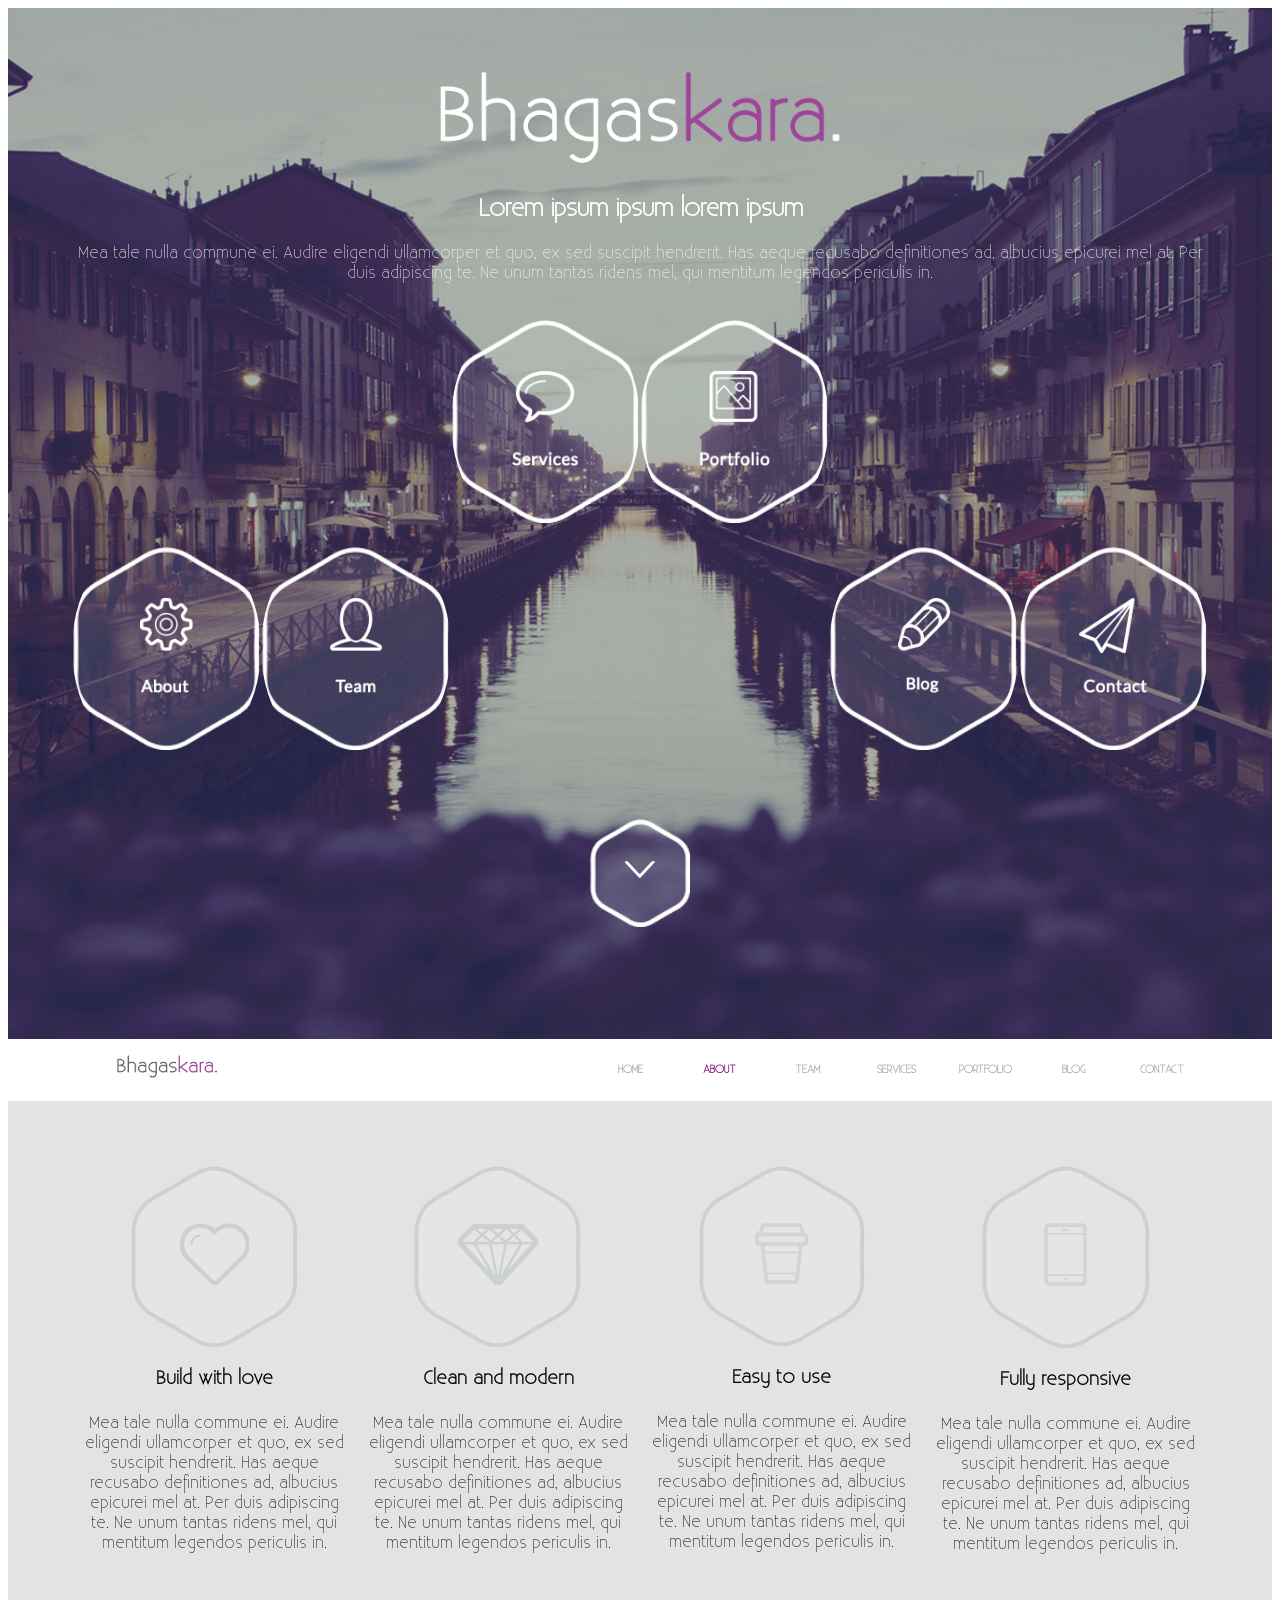
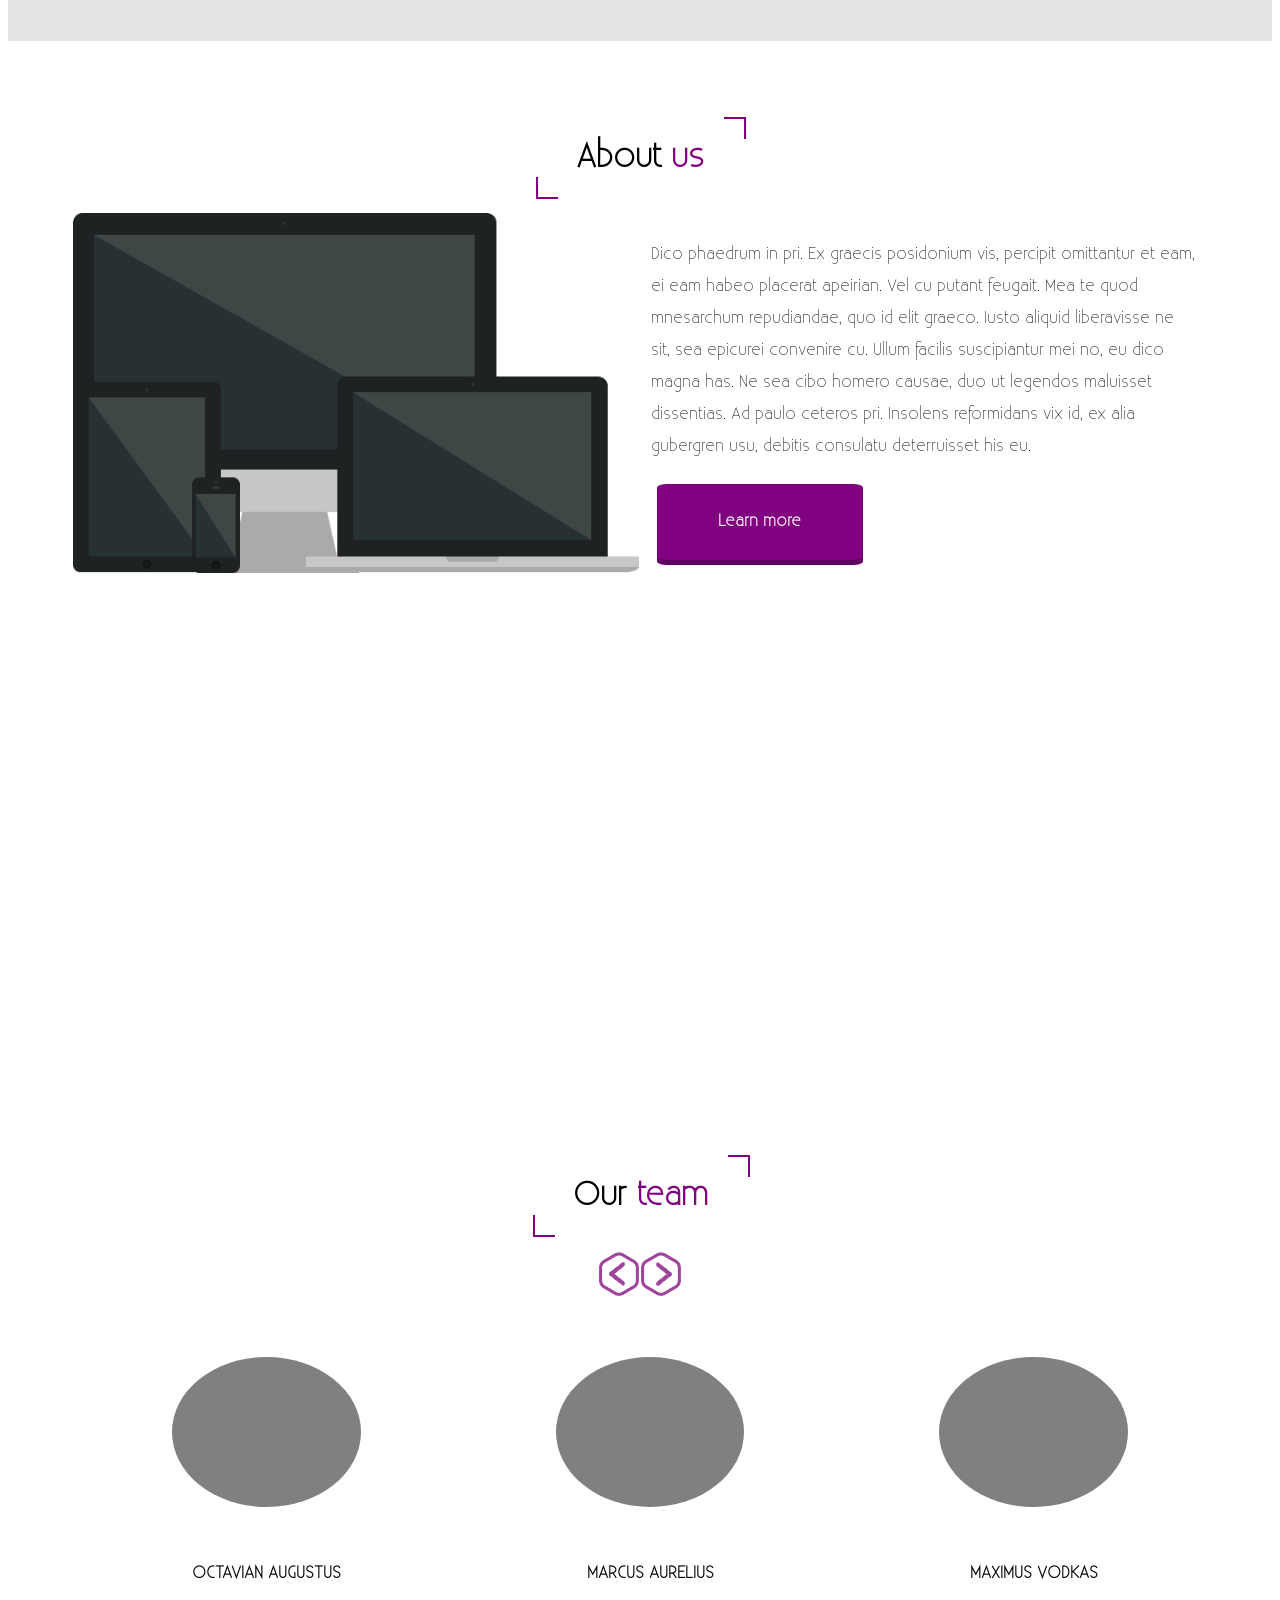
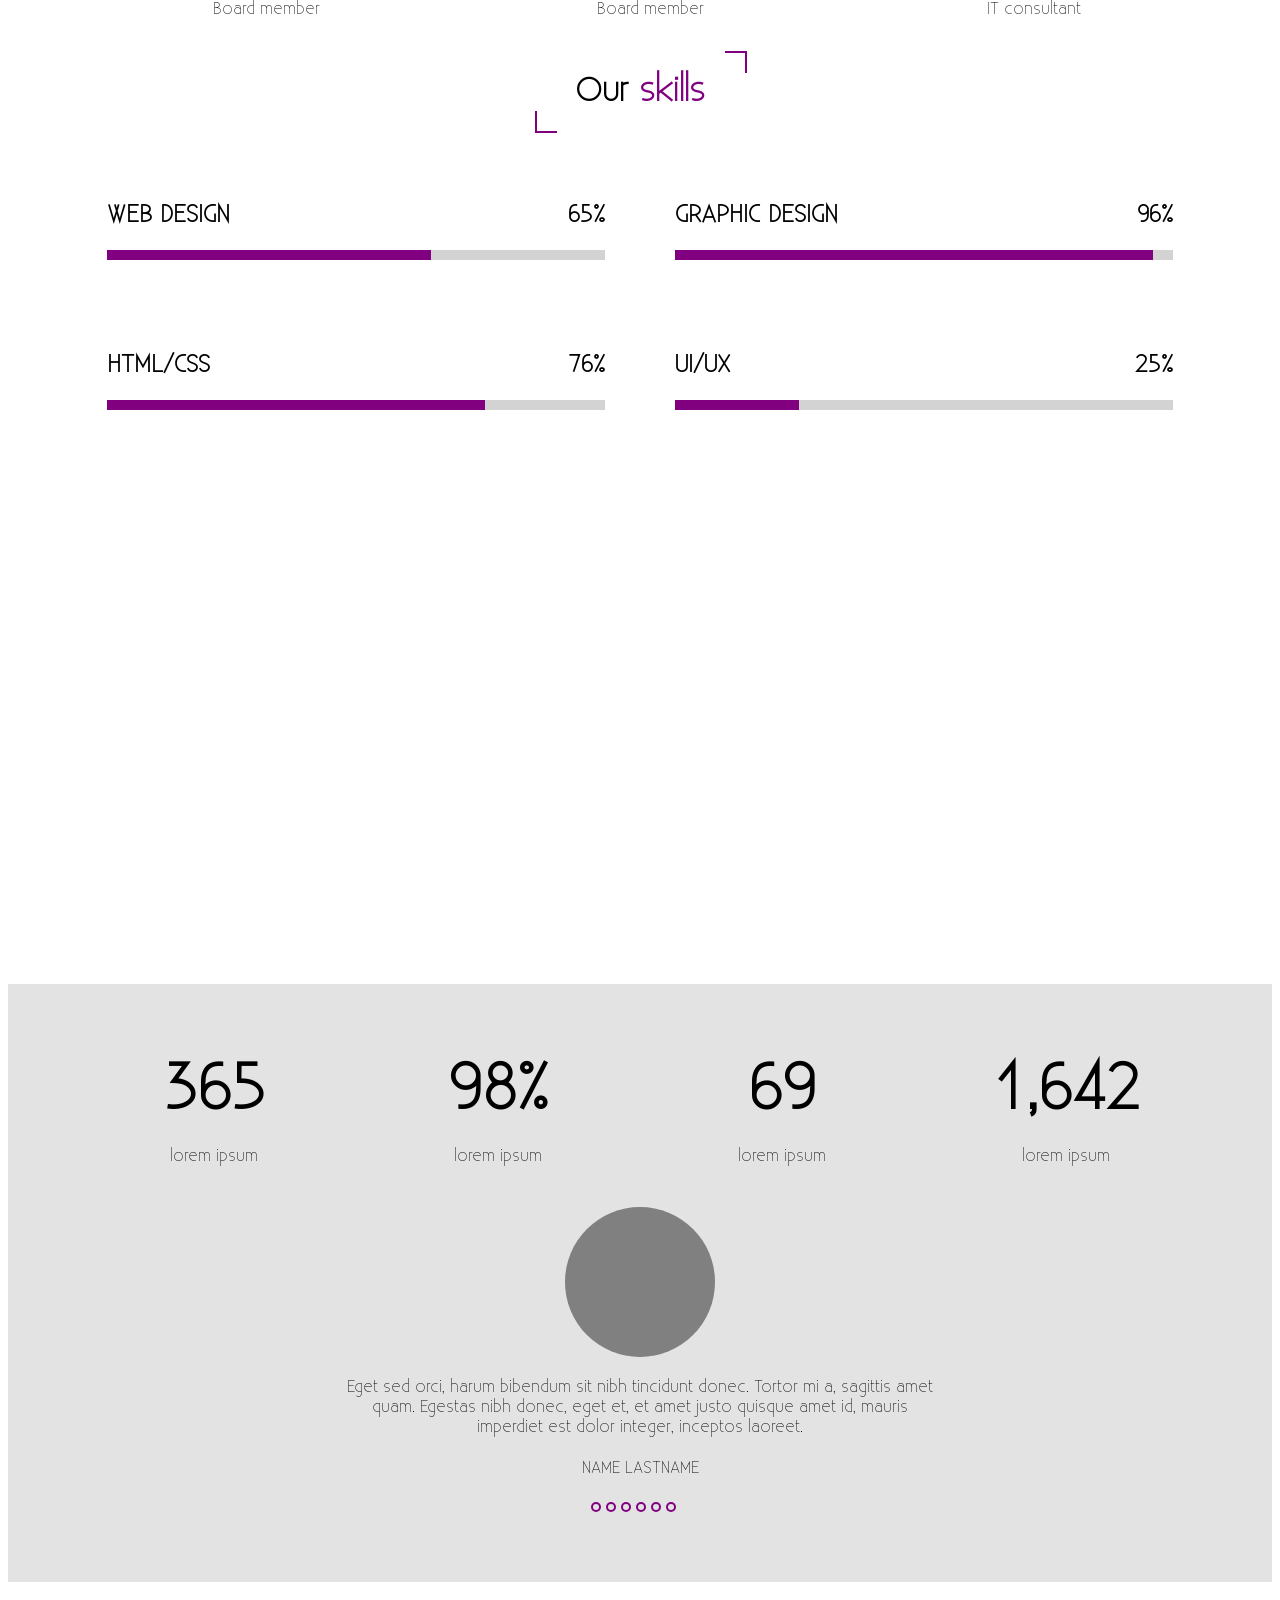
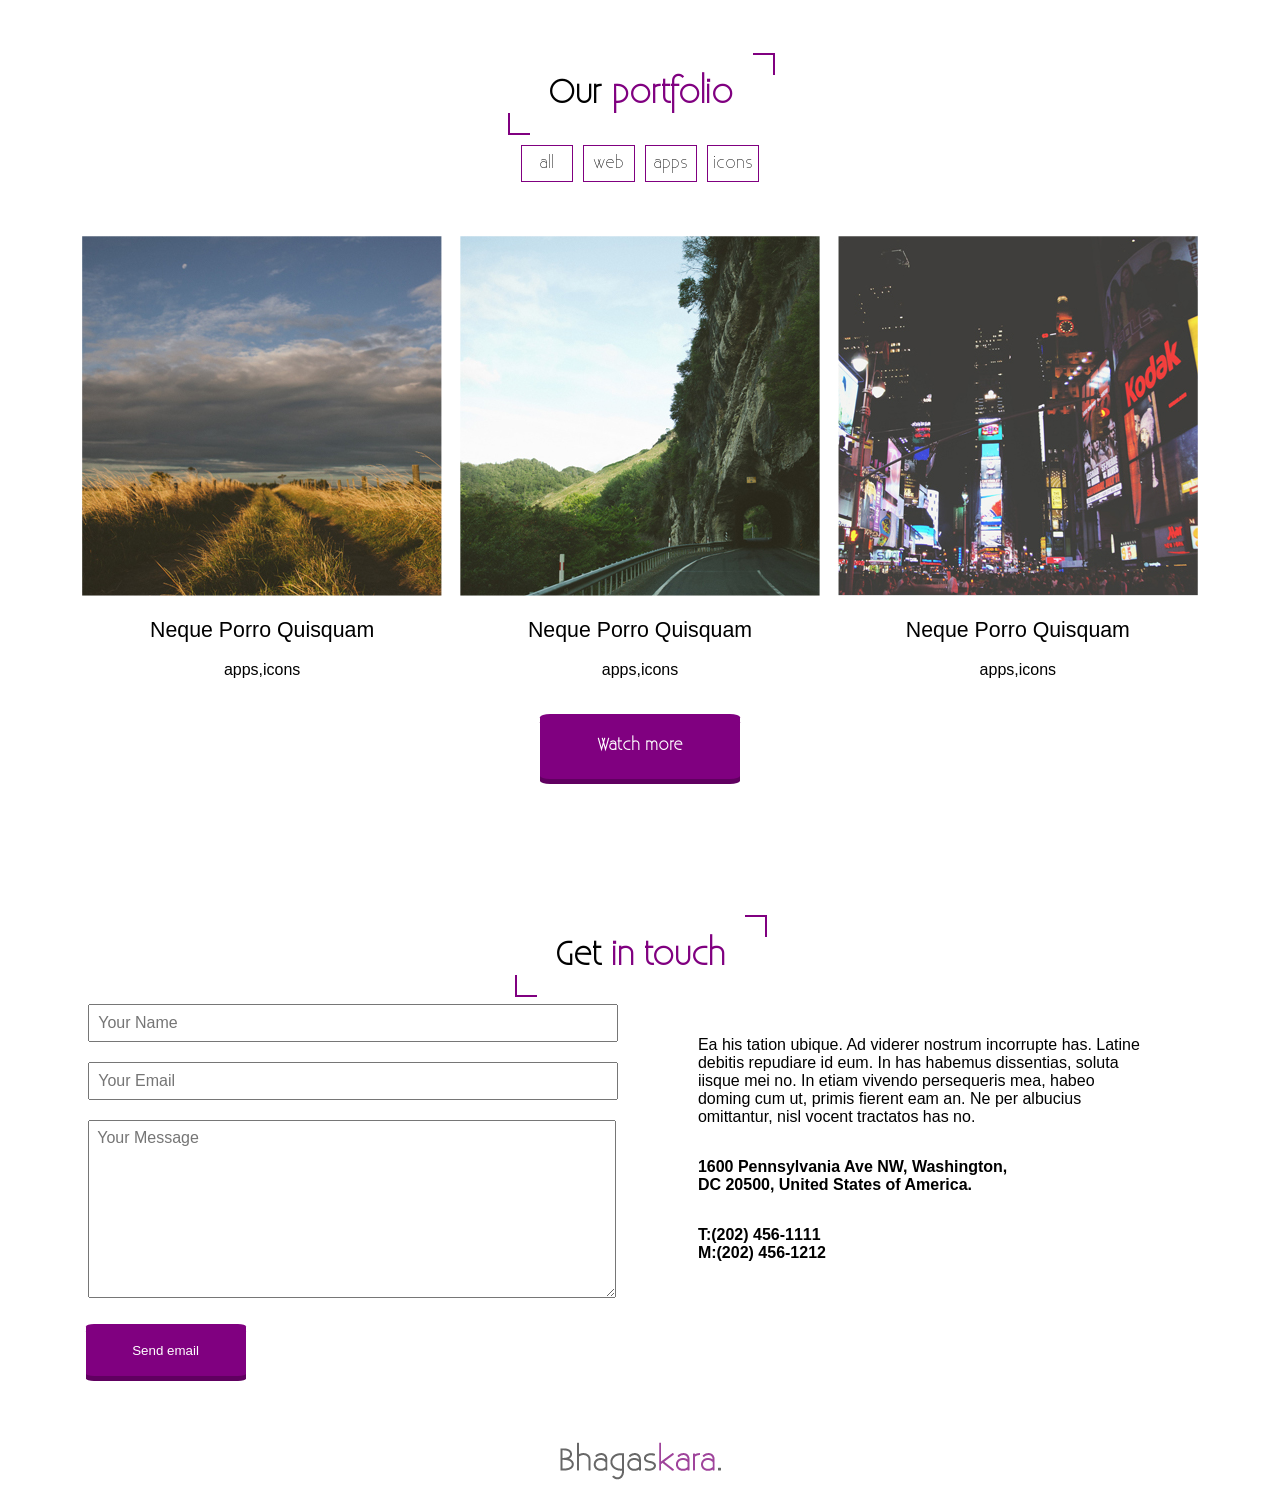
==== index.html @ bd4604d8 "Changes in style. Part of header not displayed in low width screens. Changes in js to stickyMenu.. t" ====
<!DOCTYPE html>
<html lang="en">
<head>
    <meta charset="UTF-8">
    <meta name="viewport" content="width=device-width, initial-scale=1.0">
    <title>Bhagaskara</title>
    <link type="text/css" rel="stylesheet" href="style/style.css" />
    <script type="text/javascript" src="js/jquery-2.1.4.js"></script>
    <script type="text/javascript" src="js/app.js"></script>
</head>
<body>

<header class="row paddingSetter">
    <div class="container">
        <div class="mcol-6 col-12"><h1><img src="img/bhagaskara.png"/> </h1></div>
        <div class="mcol-6 col-12">
            <h2>Lorem ipsum ipsum lorem ipsum</h2>
            <p>Mea tale nulla commune ei. Audire eligendi ullamcorper et quo, ex sed suscipit hendrerit. Has aeque recusabo definitiones ad, albucius epicurei mel at. Per duis adipiscing te. Ne unum tantas ridens mel, qui mentitum legendos periculis in.</p>
        </div>
        <div class="mcol-6 col-12">
            <ul>
                <li class="mcol-2 col-2 loweredLi"><a href="#about"><img src="img/gear.png"/></a></li>
                <li class="mcol-2 col-2 loweredLi"><a href="#team"><img src="img/user.png"/></a></li>
                <li class="mcol-2 col-2 uppedLi"><a href="#preServicesText"><img src="img/bubble.png"/></a></li>
                <li class="mcol-2 col-2 uppedLi"><a href="#portfolio"><img src="img/photo.png"/></a></li>
                <li class="mcol-2 col-2 loweredLi"><img src="img/pen.png"/></li>
                <li class="mcol-2 col-2 loweredLi"><a href="#contact"><img src="img/paperplane.png"/></a></li>
            </ul>
        </div>
        <div class="mcol-6 col-12"><div class="slideDownButton"><a href="#menu"><img src="img/arrow_down.png"></a></div></div>
    </div>
</header>

<nav class="row" id="menu">
    <div class="container">
        <div class="mcol-6 col-12">
            <h1 class="logoMenu mcol-2 col-2"><a href="#"><img src="img/bhagaskara_menu_logo.png"/></a></h1>
            <ul class="innerMenu mcol-4 col-10">
                <li class="col-1"><a href="#contact">contact</a></li>
                <li class="col-1"><a href="#">blog</a></li>
                <li class="col-1"><a href="#portfolio">portfolio</a></li>
                <li class="col-1"><a href="#preServicesText">services</a></li>
                <li class="col-1"><a href="#team">team</a></li>
                <li class="col-1"><a href="#about"><span>about</span></a></li>
                <li class="col-1"><a href="#">home</a></li>
                <li class="col-1" id="hamburger">menu</li>
            </ul>
        </div>
    </div>
</nav>

<section class="row underMenu paddingSetter">
    <div class="container">
        <ul class="features mcol-6 col-12">
            <li class="mcol-3 col-3"><article>
                <div><img src="img/heart.png"/></div>
                <h1>Build with love</h1>
                <p>Mea tale nulla commune ei. Audire eligendi ullamcorper et quo, ex sed suscipit hendrerit. Has aeque recusabo definitiones ad, albucius epicurei mel at. Per duis adipiscing te. Ne unum tantas ridens mel, qui mentitum legendos periculis in.</p>
            </article></li>
            <li  class="mcol-3 col-3"><article>
                <div><img src="img/diamond.png"/></div>
                <h1>Clean and modern</h1>
                <p>Mea tale nulla commune ei. Audire eligendi ullamcorper et quo, ex sed suscipit hendrerit. Has aeque recusabo definitiones ad, albucius epicurei mel at. Per duis adipiscing te. Ne unum tantas ridens mel, qui mentitum legendos periculis in.</p>
            </article></li>
            <li  class="mcol-3 col-3"><article>
                <div><img src="img/cup.png"/></div>
                <h1>Easy to use</h1>
                <p>Mea tale nulla commune ei. Audire eligendi ullamcorper et quo, ex sed suscipit hendrerit. Has aeque recusabo definitiones ad, albucius epicurei mel at. Per duis adipiscing te. Ne unum tantas ridens mel, qui mentitum legendos periculis in.</p>
            </article></li>
            <li  class="mcol-3 col-3"><article>
                <div><img src="img/phone.png"/></div>
                <h1>Fully responsive</h1>
                <p>Mea tale nulla commune ei. Audire eligendi ullamcorper et quo, ex sed suscipit hendrerit. Has aeque recusabo definitiones ad, albucius epicurei mel at. Per duis adipiscing te. Ne unum tantas ridens mel, qui mentitum legendos periculis in.</p>
            </article></li>
        </ul>
    </div>
</section>

<section class="row paddingSetter" id="about">
    <article class="container">
        <h1 class="headers mcol-6 col-12"><span class="headersText">About <span>us</span></span></h1>
        <div class="mcol-6 col-12">
            <div class="mcol-6 col-6 screensPic"><img src="img/screens.png"></div>
            <div class="mcol-6 col-6 besidePic">
                <p>Dico phaedrum in pri. Ex graecis posidonium vis, percipit omittantur et eam, ei eam habeo placerat apeirian. Vel cu putant feugait. Mea te quod mnesarchum repudiandae, quo id elit graeco. Iusto aliquid liberavisse ne sit, sea epicurei convenire cu. Ullum facilis suscipiantur mei no, eu dico magna has. Ne sea cibo homero causae, duo ut legendos maluisset dissentias. Ad paulo ceteros pri. Insolens reformidans vix id, ex alia gubergren usu, debitis consulatu deterruisset his eu.</p>
                <div class="mcol-6 col3"><a class="learnMoreButton" href="#">Learn more</a></div>
            </div>
        </div>
    </article>
</section>

<div class="row intersection paddingSetter">
    <div class="container">
        <div class="mcol-6 col-12 intersectionImage"><img src="img/study.png"/></div>
        <h1 class="mcol-6 col-12 textOn2ndBackground">We lorem ipsum your aliquam</h1>
    </div>
</div>

<section class="paddingSetter">
    <section class="row" id="team">
        <div class="container">
            <h1 class="mcol-6 col-12 headers"><span class="headersText">Our <span>team</span></span></h1>
            <div class="mcol-6 col-12">
                <ul class="mcol-6 col-12 teamButtons">
                    <li class="mcol-3 col-6" id="teamButtonLeftLi">
                        <div id="teamButtonLeft"><img src="img/arrow_purple.png"></div>
                    </li>
                    <li class="mcol-3 col-6"  id="teamButtonRightLi">
                        <div id="teamButtonRight"><img src="img/arrow_purple.png"></div>
                    </li>
                </ul>
            </div>
            <ul class="col-12 membersList row">
                <li class="mcol-6 col-4 member" data-webdesign="90%" data-gfxdesign="35%" data-htmlcss="42%" data-uiux="5%">
                    <div></div><p class="memberName">Julius Caesar</p><p>CEO</p></li>
                <li class="mcol-6 col-4 member" data-webdesign="78%" data-gfxdesign="50%" data-htmlcss="34%" data-uiux="55%">
                    <div></div><p class="memberName">Octavian Augustus</p><p>Board member</p></li>
                <li class="mcol-6 col-4 member" data-webdesign="65%" data-gfxdesign="96%" data-htmlcss="76%" data-uiux="25%">
                    <div></div><p class="memberName">Marcus Aurelius</p><p>Board member</p></li>
                <li class="mcol-6 col-4 member" data-webdesign="81%" data-gfXdesign="68%" data-htmlcss="39%" data-uiux="55%">
                    <div></div><p class="memberName">Maximus Vodkas</p><p>IT consultant</p></li>
                <li class="mcol-6 col-4 member" data-webdesign="95%" data-gfxdesign="95%" data-htmlcss="92%" data-uiux="1%">
                    <div></div><p class="memberName">Brutus Caesar</p><p>Project manager</p></li>
                <li class="mcol-6 col-4 member" data-webdesign="31%" data-gfxdesign="41%" data-htmlcss="25%" data-uiux="95%">
                    <div></div><p class="memberName">Pompeius Totalus</p><p>Senior programmer</p></li>
            </ul>
        </div>
    </section>

    <section class="row" id="skills">
        <div class="container">
            <h1 class="mcol-6 col-12 headers"><span class="headersText">Our <span>skills</span></span></h1>
            <ul class="mcol-6 col-12 skillsList">
                <li class="mcol-6 col-6 skill"><h2>Web design<span>90%</span></h2><div class="skillMeter"><div></div></div></li>
                <li class="mcol-6 col-6 skill"><h2>Graphic design<span>90%</span></h2><div class="skillMeter"><div></div></div></li>
                <li class="mcol-6 col-6 skill"><h2>html/css<span>90%</span></h2><div class="skillMeter"><div></div></div></li>
                <li class="mcol-6 col-6 skill"><h2>ui/ux<span>90%</span></h2><div class="skillMeter"><div></div></div></li>
            </ul>
        </div>
    </section>
</section>

<div class="row intersection paddingSetter" id="preServicesText">
    <div class="container">
        <div class="mcol-6 col-12 intersectionImage"><img src="img/bubble.png"/></div>
        <h1 class="mcol-6 col-12 textOn2ndBackground">Our services will lorem ipsum your aliquam</h1>
    </div>
</div>

<section class="row paddingSetter" id="services">
    <div class="container">
        <ul class="servicesStats mcol-6 col-12">
            <li class="mcol-3 col-3"><p class="statsValue">365</p><p class="statsDescription">lorem ipsum</p></li>
            <li class="mcol-3 col-3"><p class="statsValue">98%</p><p class="statsDescription">lorem ipsum</p></li>
            <li class="mcol-3 col-3"><p class="statsValue">69</p><p class="statsDescription">lorem ipsum</p></li>
            <li class="mcol-3 col-3"><p class="statsValue">1,642<p class="statsDescription"><p>lorem ipsum</p></li>
        </ul>
        <ul class="mcol-6 col-12" id="citationsSlider">
            <li class="mcol-6 col-12"><div class="citationAuthorPic"></div><p class="citation"><span>Eget sed orci, harum bibendum sit nibh tincidunt donec. Tortor mi a, sagittis amet quam. Egestas nibh donec, eget et, et amet justo quisque amet id, mauris imperdiet est dolor integer, inceptos laoreet.</span></p>
                <p class="citationAuthor">Name Lastname</p></li
            ><li class="mcol-6 col-12"><div class="citationAuthorPic"></div><p class="citation"><span>Error enim ornare ut amet. Ex tortor in dolor convallis. Suscipit amet lorem nisl. Eu mollis sit et lorem, eget tempor neque at sollicitudin, imperdiet vel, ac purus phasellus tristique adipiscing erat.</span></p>
                <p class="citationAuthor">Name Lastname</p></li
            ><li class="mcol-6 col-12"><div class="citationAuthorPic"></div><p class="citation"><span>Etiam sed sodales tempor nec. Nulla in veritatis, quis bibendum arcu conubia condimentum vitae, vitae ipsum ante ultricies elementum. Pede tincidunt erat vivamus mauris, egestas etiam scelerisque augue iste. Id sit ligula, metus leo. Mauris pretium viverra.</span></p>
                <p class="citationAuthor">Name Lastname</p></li
            ><li class="mcol-6 col-12"><div class="citationAuthorPic"></div><p class="citation"><span>Sed a fusce pellentesque diam doloribus, quis ligula ac amet nec suscipit, vivamus lectus amet magna.</span></p>
                <p class="citationAuthor">Name Lastname</p></li
            ><li class="mcol-6 col-12"><div class="citationAuthorPic"></div><p class="citation"><span>Molestie amet suscipit, non magna dolor felis, vitae et vitae nullam dui vitae, diam orci laoreet in urna sed, massa vulputate quam. Integer ullamcorper phasellus neque, erat eget tortor adipiscing accumsan, ullamcorper quis, praesent lacus vitae wisi.</span></p>
                <p class="citationAuthor">Name Lastname</p></li
            ><li class="mcol-6 col-12"><div class="citationAuthorPic"></div><p class="citation"><span>In laoreet hac, rhoncus massa, vivamus interdum volutpat diam, donec viverra pellentesque.</span></p>
                <p class="citationAuthor">Name Lastname</p></li>
        </ul>
        <div class="circlesDiv">
            <ul class="mcol-6 col-12 circles">
                <li id="circle-0"></li>
                <li id="circle-1"></li>
                <li id="circle-2"></li>
                <li id="circle-3"></li>
                <li id="circle-4"></li>
                <li id="circle-5"></li>
            </ul>
        </div>
    </div>
</section>

<section class="row paddingSetter" id="portfolio">
    <div class="container">
        <h1 class="row mcol-6 col-12 headers"><span class="headersText">Our <span>portfolio</span></span></h1>
        <div class="row">
            <ul class="mcol-6 col-12 portfolioButtons">
                <li class="mcol-1 col-3" id="#allButton"><span>all</span></li>
                <li class="mcol-1 col-3" id="#webButton"><span>web</span></li>
                <li class="mcol-1 col-3" id="#appsButton"><span>apps</span></li>
                <li class="mcol-1 col-3" id="#iconsButton"><span>icons</span></li>
            </ul>
        </div>
        <div class="mcol-6 col-12">
            <ul class="mcol-6 col-12" id="gallery">
                <li data-imgurl="img/tumb_1.jpg" class="mcol-6 col-4"><h2>neque porro quisquam</h2><p>apps,icons</p></li>
                <li data-imgurl="img/tumb_2.jpg" class="mcol-6 col-4"><h2>neque porro quisquam</h2><p>apps,icons</p></li>
                <li data-imgurl="img/tumb_3.jpg" class="mcol-6 col-4"><h2>neque porro quisquam</h2><p>apps,icons</p></li>
                <li data-imgurl="img/tumb_4.jpg" class="mcol-6 col-4"><h2>neque porro quisquam</h2><p>apps,icons</p></li>
                <li data-imgurl="img/tumb_5.jpg" class="mcol-6 col-4"><h2>neque porro quisquam</h2><p>apps,icons</p></li>
                <li data-imgurl="img/tumb_6.jpg" class="mcol-6 col-4"><h2>neque porro quisquam</h2><p>apps,icons</p></li>
            </ul>
            <div class="row mcol-6 col-12 moreButtonDiv">
                <div><a id="moreButton">Watch more</a></div>
            </div>
        </div>
    </div>
</section>

<section class="row paddingSetter" id="contact">
    <div class="container">
        <h1 class="mcol-6 col-12 headers"><span class="headersText">Get <span>in touch</span></span></h1>
        <form class="mcol-6 col-6">
            <input id="nameInput" title="Name" type="text" placeholder="Your Name"/>
            <br><br>
            <input id="emailInput" title="email" type="email" placeholder="Your Email"/>
            <br><br>
            <textarea id="messageInput" title="message" placeholder="Your Message"></textarea>
            <br><br>
            <input id="submitInput" type="submit" value="Send email">
        </form>
        <div class="mcol-6 col-6 contactText">
            <p>Ea his tation ubique. Ad viderer nostrum incorrupte has. Latine debitis repudiare id eum. In has habemus dissentias, soluta iisque mei no. In etiam vivendo persequeris mea, habeo doming cum ut, primis fierent eam an. Ne per albucius omittantur, nisl vocent tractatos has no.</p>
            <p class="address">1600 Pennsylvania Ave NW, Washington,<br>DC 20500, United States of America.</p>
            <p class="contactPhone">T:(202) 456-1111<br>M:(202) 456-1212</p>
        </div>
        <ul class="socialMediaLinks">
            <li></li>
            <li></li>
            <li></li>
        </ul>
    </div>
</section>

<footer class="row">
    <div class="container">
        <div class="mcol-6 col-12" id="footerLogo">
            <img src="img/bhagaskara_menu_logo.png"/>
        </div>
    </div>
</footer>

</body>
</html>
---- style/style.css ----
@font-face {
  font-family: "Existence";
  src: url(../fonts/existence/existence-light.woff);
}
body {
  font-family: Existence, Serif;
}

ul {
  margin: 0;
  padding: 0;
  list-style-type: none;
}

a {
  text-decoration: none;
  color: inherit;
}

.headers {
  font-size: 2em;
  text-align: center;
  position: relative;
  z-index: 1;
}
.headers .headersText span {
  color: purple;
}
.headers .headersText:before {
  content: "";
  position: absolute;
  height: 20px;
  width: 20px;
  margin-left: -40px;
  margin-top: 40px;
  border-bottom: 2px solid purple;
  border-left: 2px solid purple;
}
.headers .headersText:after {
  content: "";
  position: absolute;
  height: 20px;
  width: 20px;
  margin-left: 20px;
  margin-top: -20px;
  border-top: 2px solid purple;
  border-right: 2px solid purple;
}

.row {
  width: 100%;
}
.row:before, .row:after {
  content: "";
  display: table;
  clear: both;
}

@media only screen and (min-width: 900px) {
  .col-1 {
    width: 8.33333%;
    float: left;
    box-sizing: border-box;
    border: 1px solid transparent;
  }

  .col-2 {
    width: 16.66667%;
    float: left;
    box-sizing: border-box;
    border: 1px solid transparent;
  }

  .col-3 {
    width: 25%;
    float: left;
    box-sizing: border-box;
    border: 1px solid transparent;
  }

  .col-4 {
    width: 33.33333%;
    float: left;
    box-sizing: border-box;
    border: 1px solid transparent;
  }

  .col-5 {
    width: 41.66667%;
    float: left;
    box-sizing: border-box;
    border: 1px solid transparent;
  }

  .col-6 {
    width: 50%;
    float: left;
    box-sizing: border-box;
    border: 1px solid transparent;
  }

  .col-7 {
    width: 58.33333%;
    float: left;
    box-sizing: border-box;
    border: 1px solid transparent;
  }

  .col-8 {
    width: 66.66667%;
    float: left;
    box-sizing: border-box;
    border: 1px solid transparent;
  }

  .col-9 {
    width: 75%;
    float: left;
    box-sizing: border-box;
    border: 1px solid transparent;
  }

  .col-10 {
    width: 83.33333%;
    float: left;
    box-sizing: border-box;
    border: 1px solid transparent;
  }

  .col-11 {
    width: 91.66667%;
    float: left;
    box-sizing: border-box;
    border: 1px solid transparent;
  }

  .col-12 {
    width: 100%;
    float: left;
    box-sizing: border-box;
    border: 1px solid transparent;
  }
}
@media only screen and (max-width: 899px) {
  .mcol-1 {
    width: 16.66667%;
    float: left;
    box-sizing: border-box;
    border: 1px solid transparent;
  }

  .mcol-2 {
    width: 33.33333%;
    float: left;
    box-sizing: border-box;
    border: 1px solid transparent;
  }

  .mcol-3 {
    width: 50%;
    float: left;
    box-sizing: border-box;
    border: 1px solid transparent;
  }

  .mcol-4 {
    width: 66.66667%;
    float: left;
    box-sizing: border-box;
    border: 1px solid transparent;
  }

  .mcol-5 {
    width: 83.33333%;
    float: left;
    box-sizing: border-box;
    border: 1px solid transparent;
  }

  .mcol-6 {
    width: 100%;
    float: left;
    box-sizing: border-box;
    border: 1px solid transparent;
  }
}
.container {
  width: 90%;
  max-width: 1180px;
  margin: 0 auto;
}

.paddingSetter {
  padding: 5% 0;
}

@keyframes blinking {
  0% {
    opacity: 1;
  }
  50% {
    opacity: 0;
  }
  100% {
    opacity: 1;
  }
}
header {
  background: grey;
  background-image: url("../img/header_bg.jpg");
  background-size: auto 100%;
  background-position: center;
}
header h1, header h2, header p, header li {
  text-align: center;
  color: white;
}
header a {
  display: block;
  width: 100%;
  height: 100%;
}
header h1 {
  max-width: 400px;
  max-height: 100px;
  margin: 0 auto;
}
header h1 img {
  max-width: 100%;
  height: auto;
}
header li {
  padding: 6% 0;
  background-image: url("../img/hexagon.png");
  background-size: 100% auto;
  background-repeat: no-repeat;
  background-position: center;
  border-radius: 50%;
  cursor: pointer;
}
@media only screen and (max-width: 600px) {
  header li {
    display: none;
  }
}
header li img {
  margin: 0 auto;
  max-width: 100%;
  height: auto;
  max-height: 95px;
}
header li:hover {
  background-image: url("../img/hexagon_purple.png");
}
@media only screen and (min-width: 900px) {
  header .loweredLi {
    margin-top: 20%;
  }
}
@media only screen and (max-width: 899px) {
  header li {
    background-size: 70% auto;
  }
}
header .slideDownButton {
  max-width: 100px;
  padding: 8% 0;
  background-image: url("../img/hexagon_small.png");
  background-position: center;
  background-size: 100% auto;
  background-repeat: no-repeat;
  text-align: center;
  margin: 0 auto;
}
@media only screen and (max-width: 600px) {
  header .slideDownButton {
    display: none;
  }
}
header .slideDownButton img {
  max-width: 100%;
  height: auto;
}
header .slideDownButton:hover img {
  animation-name: blinking;
  animation-duration: 2s;
  animation-iteration-count: infinite;
}

#menu {
  background: white;
  color: darkgray;
  font-weight: 700;
  z-index: 5;
}
#menu h1 {
  font-size: 1em;
  line-height: 1em;
}
#menu .logoMenu {
  text-align: center;
}
#menu .logoMenu img {
  max-width: 100px;
  height: auto;
}
@media only screen and (max-width: 899px) {
  #menu .innerMenu {
    transform: rotate(180deg);
  }
}
#menu .innerMenu li {
  float: right;
  text-align: center;
  font-size: 0.7em;
  line-height: 3em;
  text-transform: uppercase;
  margin: 1em 5px;
}
@media only screen and (max-width: 899px) {
  #menu .innerMenu li {
    float: none;
    transform: rotate(-180deg);
    display: none;
    text-align: right;
  }
}
#menu .innerMenu li span {
  color: purple;
}
@media only screen and (max-width: 899px) {
  #menu .innerMenu #hamburger {
    display: block;
    cursor: pointer;
  }
}
@media only screen and (min-width: 900px) {
  #menu .innerMenu #hamburger {
    display: none;
  }
}

.sticky {
  position: fixed;
  top: 0;
  left: 0;
  display: none;
  opacity: 1;
}

.underMenu {
  background: #e3e3e3;
}

.features li {
  text-align: center;
}
.features li div {
  background-image: url("../img/hexagon_grey.png");
  background-position: center;
  background-size: auto 100%;
  background-repeat: no-repeat;
  padding: 20% 0;
}
.features li p {
  padding: 5px;
}

#about .screensPic img {
  max-width: 100%;
  height: auto;
}
#about .besidePic {
  padding: 5px;
}
#about .besidePic p {
  padding: 5px;
  line-height: 2em;
}
#about .besidePic .learnMoreButton {
  max-width: 150px;
  margin-left: 2%;
  padding: 5%;
  display: block;
  font-weight: 800;
  text-align: center;
  color: white;
  background: purple;
  box-shadow: 0 5px #600060;
  border-radius: 5%;
}

.intersection {
  background-image: url("../img/middle_bg.jpg");
  background-position: center;
  background-size: 100% auto;
  background-attachment: fixed;
  text-align: center;
}
.intersection .intersectionImage {
  background-image: url("../img/hexagon.png");
  background-position: center;
  background-size: auto 100%;
  background-repeat: no-repeat;
  padding: 5%;
}

.textOn2ndBackground {
  text-align: center;
  color: white;
  font-size: 3em;
}

#team .teamButtons #teamButtonLeftLi,
#team .teamButtons #teamButtonRightLi {
  width: 50%;
  min-height: 46px;
  background-position: left;
  background-size: auto 100%;
  background-repeat: no-repeat;
  background-image: url("../img/hexagon_slider_button.png");
}
#team .teamButtons #teamButtonLeftLi #teamButtonLeft,
#team .teamButtons #teamButtonLeftLi #teamButtonRight,
#team .teamButtons #teamButtonRightLi #teamButtonLeft,
#team .teamButtons #teamButtonRightLi #teamButtonRight {
  max-width: 40px;
  cursor: pointer;
}
#team .teamButtons #teamButtonLeftLi img,
#team .teamButtons #teamButtonRightLi img {
  margin: 10px 15px 0 15px;
}
#team .teamButtons #teamButtonLeftLi {
  background-position: right;
  text-align: right;
}
#team .teamButtons #teamButtonLeftLi #teamButtonLeft {
  float: right;
  margin-right: 5px;
}
#team .teamButtons #teamButtonRightLi {
  text-align: left;
}
#team .teamButtons #teamButtonRightLi img {
  transform: rotate(180deg);
}
#team .membersList {
  text-align: center;
  overflow: hidden;
  white-space: nowrap;
}
#team .membersList .member {
  position: relative;
  display: inline-block;
  float: none;
}
@media only screen and (min-width: 900px) {
  #team .membersList .member {
    right: 33.33%;
  }
}
@media only screen and (max-width: 899px) {
  #team .membersList .member {
    right: 100%;
  }
}
#team .membersList .member div {
  background: grey;
  margin: 15% 25%;
  width: 50%;
  height: 150px;
  border-radius: 50%;
}
#team .membersList .member .memberName {
  text-transform: uppercase;
  font-weight: 700;
}

#skills .skillsList .skill {
  padding: 3%;
}
#skills .skillsList .skill h2 {
  text-transform: uppercase;
}
#skills .skillsList .skill span {
  float: right;
}
#skills .skillsList .skill .skillMeter {
  height: 10px;
  background: lightgrey;
}
#skills .skillsList .skill .skillMeter div {
  width: 0;
  height: 100%;
  background: purple;
}

@keyframes slider {
  0% {
    right: 0%;
  }
  11.66667% {
    right: 0%;
  }
  16.66667% {
    right: 100%;
  }
  28.33333% {
    right: 100%;
  }
  33.33333% {
    right: 200%;
  }
  45% {
    right: 200%;
  }
  50% {
    right: 300%;
  }
  61.66667% {
    right: 300%;
  }
  66.66667% {
    right: 400%;
  }
  78.33333% {
    right: 400%;
  }
  83.33333% {
    right: 500%;
  }
  95% {
    right: 500%;
  }
  100% {
    right: 0;
  }
}
#services {
  background: #e3e3e3;
}
#services .servicesStats {
  text-align: center;
}
#services .servicesStats .statsValue {
  font-size: 4em;
  font-weight: 700;
  margin: 0;
}
#services .servicesStats .statsDescription {
  font-size: 1em;
}

#citationsSlider {
  text-align: center;
  overflow-x: hidden;
  white-space: nowrap;
}
#citationsSlider li {
  white-space: normal;
  float: none;
  display: inline-block;
  position: relative;
  animation-name: slider;
  animation-duration: 24s;
  animation-iteration-count: infinite;
}
#citationsSlider li .citationAuthorPic {
  margin: 0 auto;
  background: grey;
  width: 150px;
  height: 150px;
  border-radius: 50%;
}
#citationsSlider li .citation {
  text-align: center;
  padding: 5px;
}
#citationsSlider li .citation span {
  margin: 0 auto;
  display: block;
  max-width: 600px;
}
#citationsSlider li .citationAuthor {
  text-transform: uppercase;
}

@keyframes circlesAni-0 {
  0% {
    background: #e3e3e3;
  }
  1% {
    background: purple;
  }
  11.66667% {
    background: purple;
  }
  12.66667% {
    background: #e3e3e3;
  }
}
#circle-0:after,
#circle-0:before {
  animation-name: circlesAni-0;
  animation-duration: 24s;
  animation-iteration-count: infinite;
}

@keyframes circlesAni-1 {
  16.66667% {
    background: #e3e3e3;
  }
  17.66667% {
    background: purple;
  }
  28.33333% {
    background: purple;
  }
  29.33333% {
    background: #e3e3e3;
  }
}
#circle-1:after,
#circle-1:before {
  animation-name: circlesAni-1;
  animation-duration: 24s;
  animation-iteration-count: infinite;
}

@keyframes circlesAni-2 {
  33.33333% {
    background: #e3e3e3;
  }
  34.33333% {
    background: purple;
  }
  45% {
    background: purple;
  }
  46% {
    background: #e3e3e3;
  }
}
#circle-2:after,
#circle-2:before {
  animation-name: circlesAni-2;
  animation-duration: 24s;
  animation-iteration-count: infinite;
}

@keyframes circlesAni-3 {
  50% {
    background: #e3e3e3;
  }
  51% {
    background: purple;
  }
  61.66667% {
    background: purple;
  }
  62.66667% {
    background: #e3e3e3;
  }
}
#circle-3:after,
#circle-3:before {
  animation-name: circlesAni-3;
  animation-duration: 24s;
  animation-iteration-count: infinite;
}

@keyframes circlesAni-4 {
  66.66667% {
    background: #e3e3e3;
  }
  67.66667% {
    background: purple;
  }
  78.33333% {
    background: purple;
  }
  79.33333% {
    background: #e3e3e3;
  }
}
#circle-4:after,
#circle-4:before {
  animation-name: circlesAni-4;
  animation-duration: 24s;
  animation-iteration-count: infinite;
}

@keyframes circlesAni-5 {
  83.33333% {
    background: #e3e3e3;
  }
  84.33333% {
    background: purple;
  }
  95% {
    background: purple;
  }
  96% {
    background: #e3e3e3;
  }
}
#circle-5:after,
#circle-5:before {
  animation-name: circlesAni-5;
  animation-duration: 24s;
  animation-iteration-count: infinite;
}

.circlesDiv {
  width: 100%;
  max-width: 100px;
  margin: 0 auto;
}
.circlesDiv .circles {
  width: 100%;
}
.circlesDiv .circles li {
  width: 10px;
  height: 10px;
  border-radius: 50%;
  display: inline-block;
  background: purple;
  position: relative;
}
.circlesDiv .circles li:before {
  content: "";
  position: absolute;
  width: 6px;
  height: 6px;
  margin-top: 2px;
  margin-left: 2px;
  border-radius: 50%;
  background: #e3e3e3;
}

@media only screen and (min-width: 900px) {
  .portfolioButtons {
    padding: 0 39%;
  }
}
@media only screen and (min-width: 700px) and (max-width: 899px) {
  .portfolioButtons {
    padding: 0 32%;
  }
}
@media only screen and (min-width: 500px) and (max-width: 699px) {
  .portfolioButtons {
    padding: 0 20%;
  }
}
@media only screen and (max-width: 499px) {
  .portfolioButtons {
    padding: 0 10%;
  }
}
.portfolioButtons li {
  margin: 1% 2%;
  max-width: 21%;
  padding: 3% 0;
  text-align: center;
  border: 1px solid purple;
}
.portfolioButtons li:hover {
  background: purple;
  color: white;
  cursor: pointer;
}

.moreButtonDiv {
  margin: 0 auto;
}
.moreButtonDiv div {
  margin: 0 auto;
  max-width: 200px;
}
.moreButtonDiv #moreButton {
  padding: 1.4em;
  font-weight: 800;
  display: block;
  text-align: center;
  color: white;
  background: purple;
  box-shadow: 0 5px #600060;
  border-radius: 5%;
  cursor: pointer;
}

#gallery {
  margin: 2em 0;
}
#gallery li {
  display: none;
  margin-top: 1em;
  text-align: center;
  font-family: Arial;
}
#gallery li img {
  max-width: 100%;
  height: auto;
}
#gallery li h2 {
  font-size: 16pt;
  font-weight: 400;
  text-transform: capitalize;
}
#gallery li p {
  margin: 0;
}

#contact p {
  margin: 2em 0;
  font-family: Arial, Serif;
}

#nameInput,
#emailInput,
#messageInput {
  font-size: 12pt;
  padding: 0.5em;
  margin: 0 1em;
  width: 90%;
  font-family: Arial, Serif;
}

#messageInput {
  min-height: 10em;
}

#submitInput {
  margin: 0 1em;
  padding: 1.4em 3.5em;
  box-shadow: 0 5px #600060;
  border-radius: 5%;
  background: purple;
  color: white;
  border: 0;
}

.contactText {
  padding: 0 5%;
}

.address,
.contactPhone {
  font-weight: 700;
}

#footerLogo {
  text-align: center;
}

/*# sourceMappingURL=style.css.map */
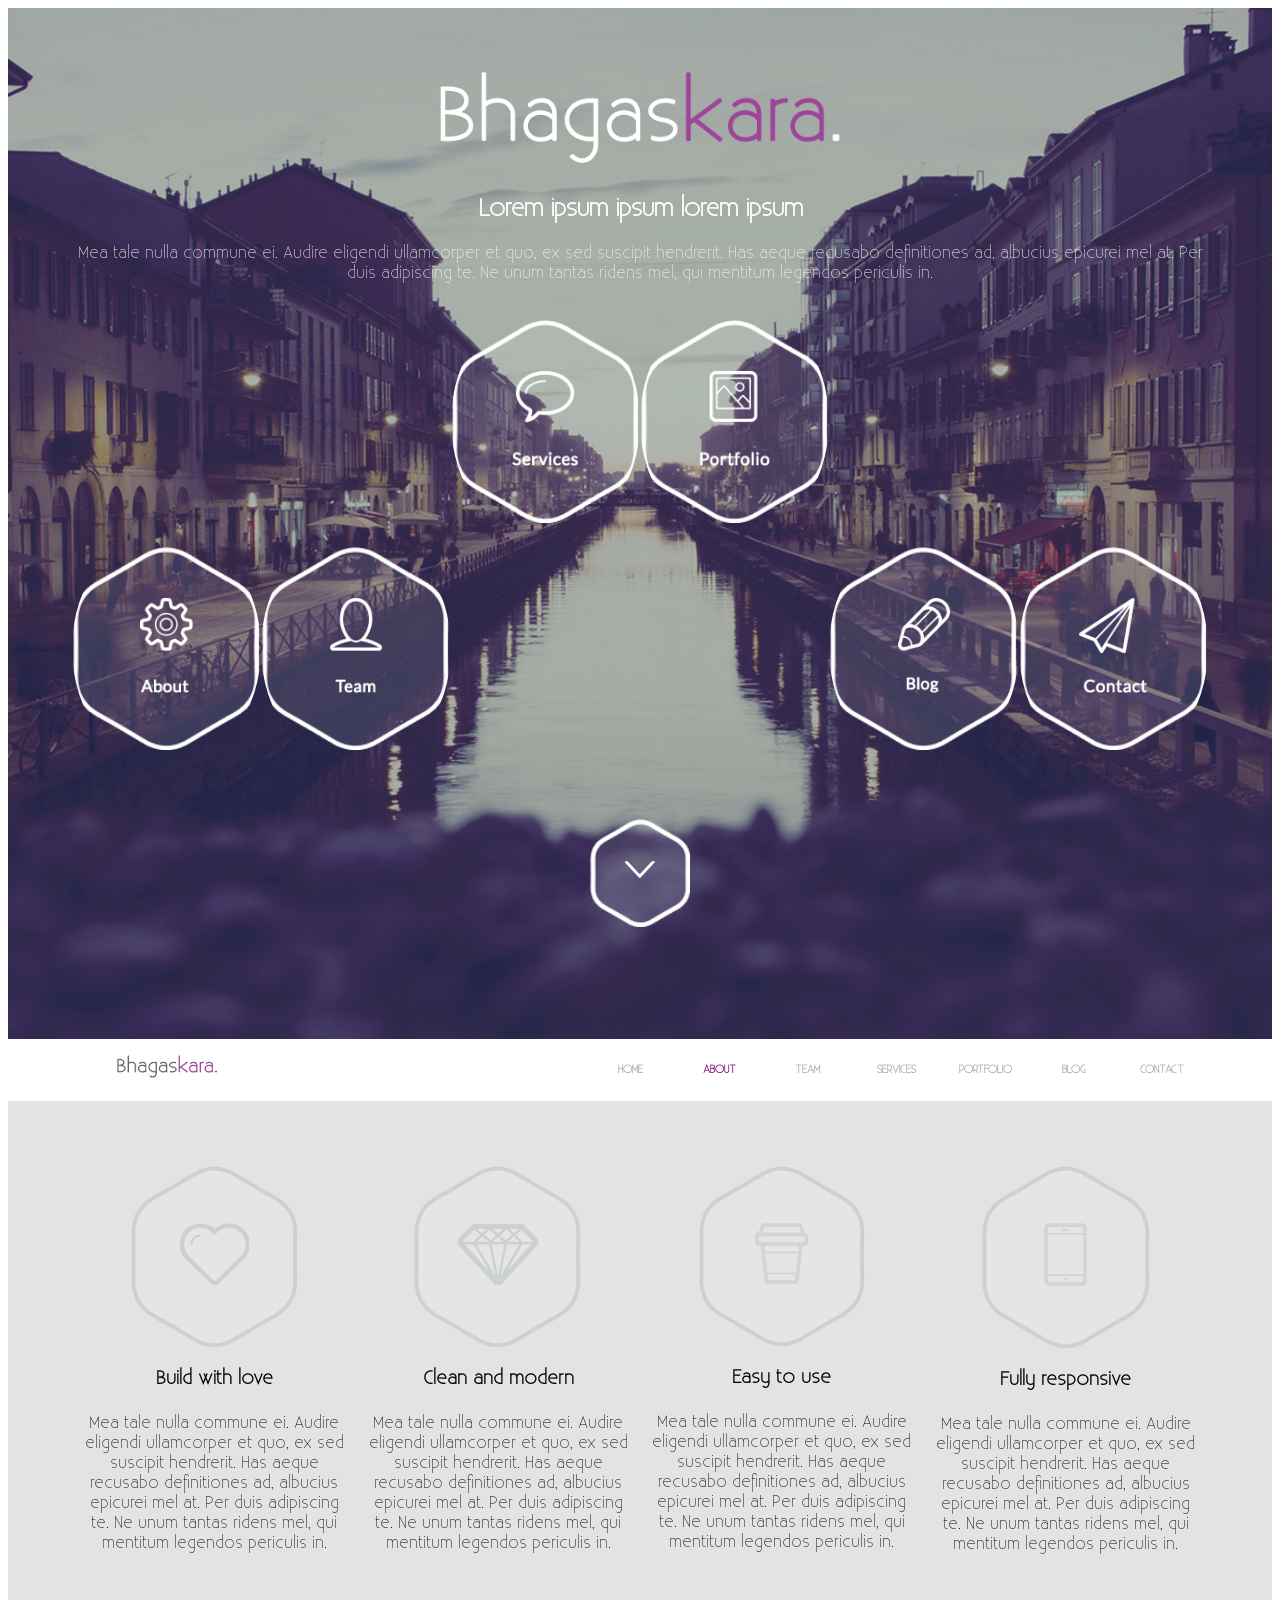
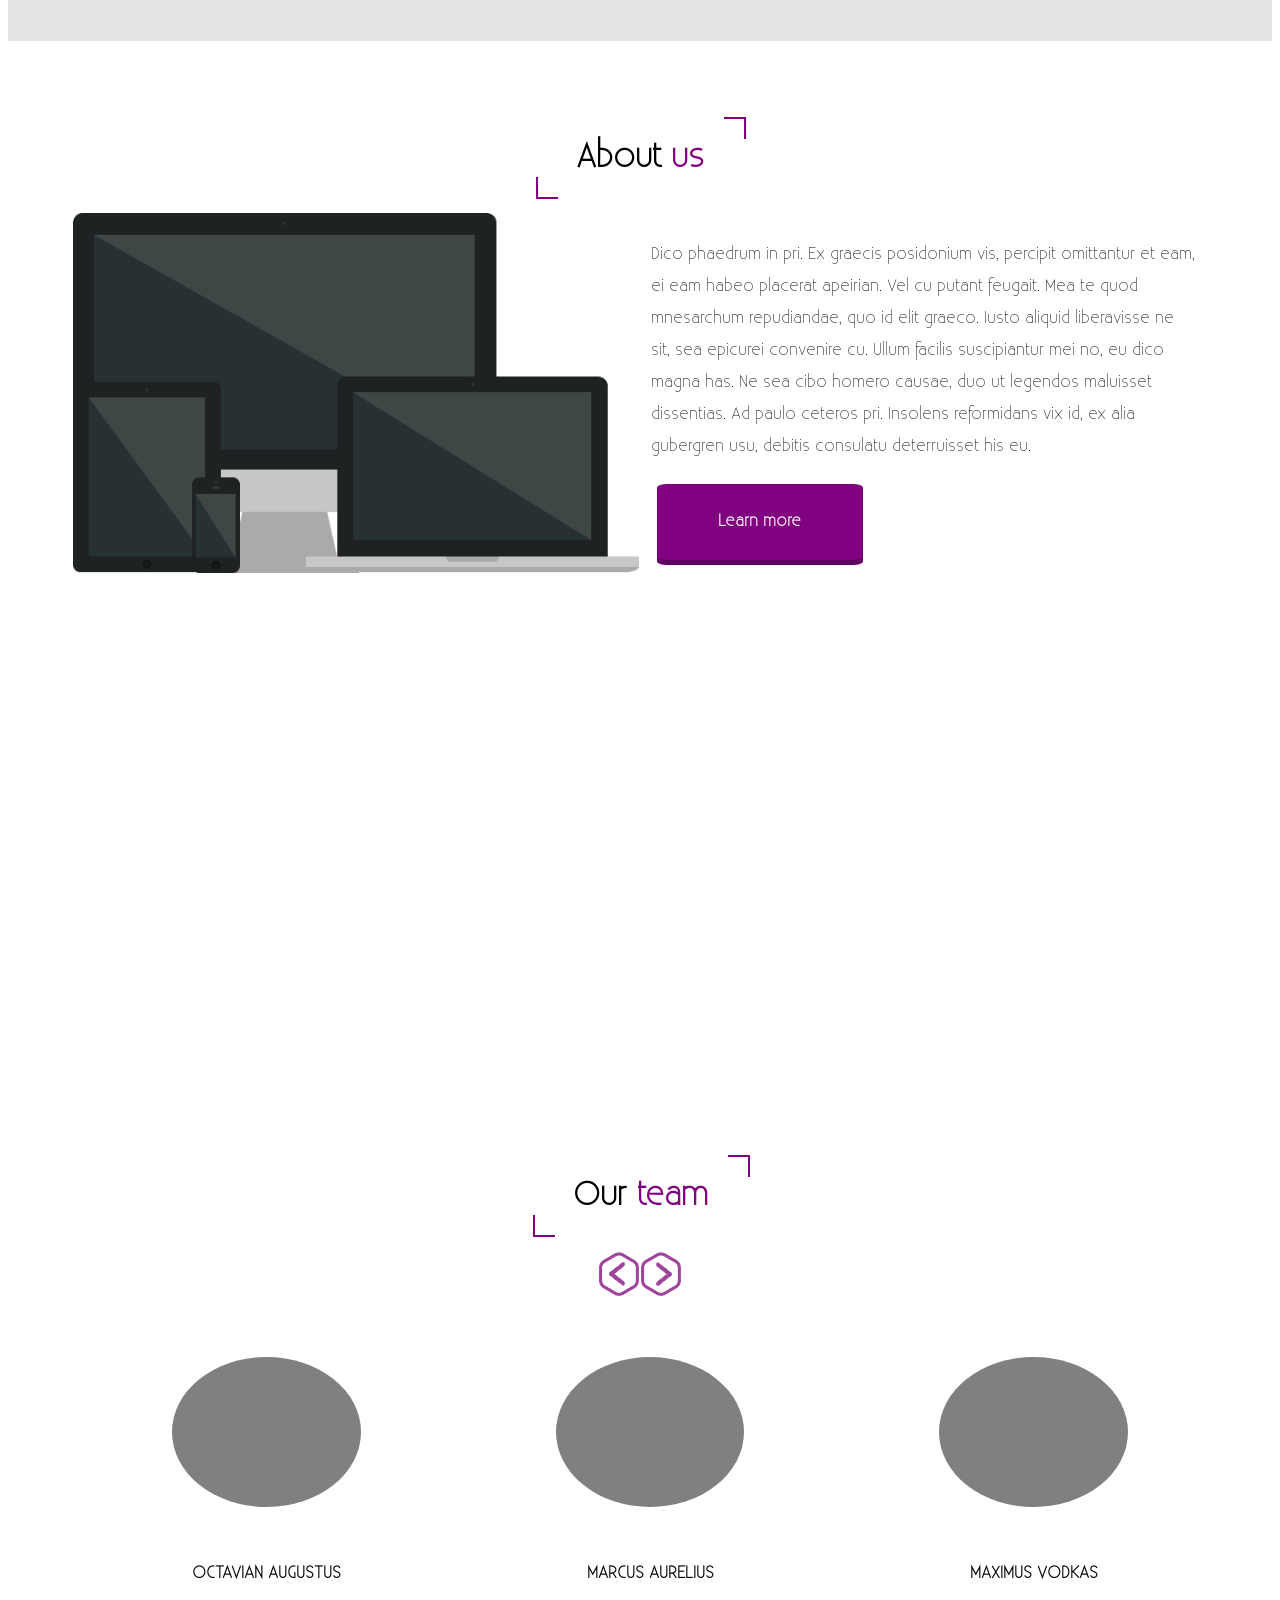
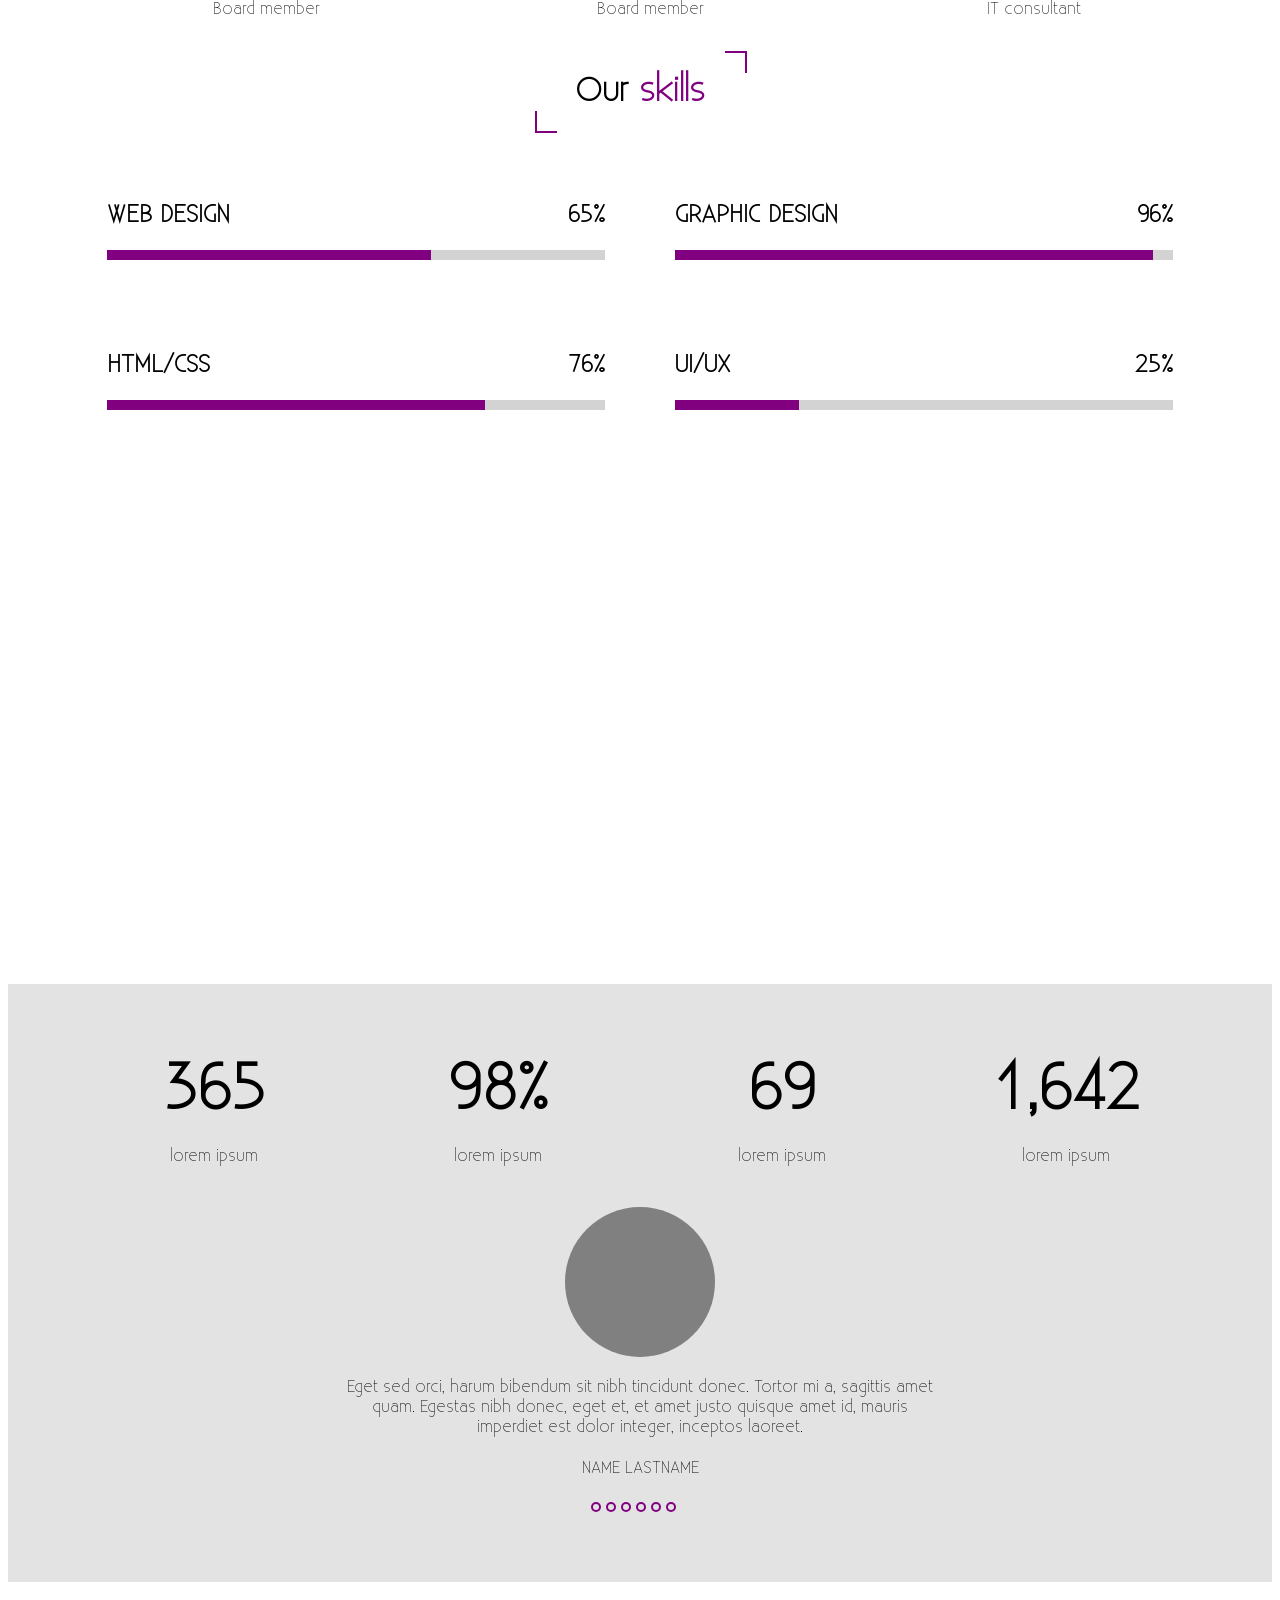
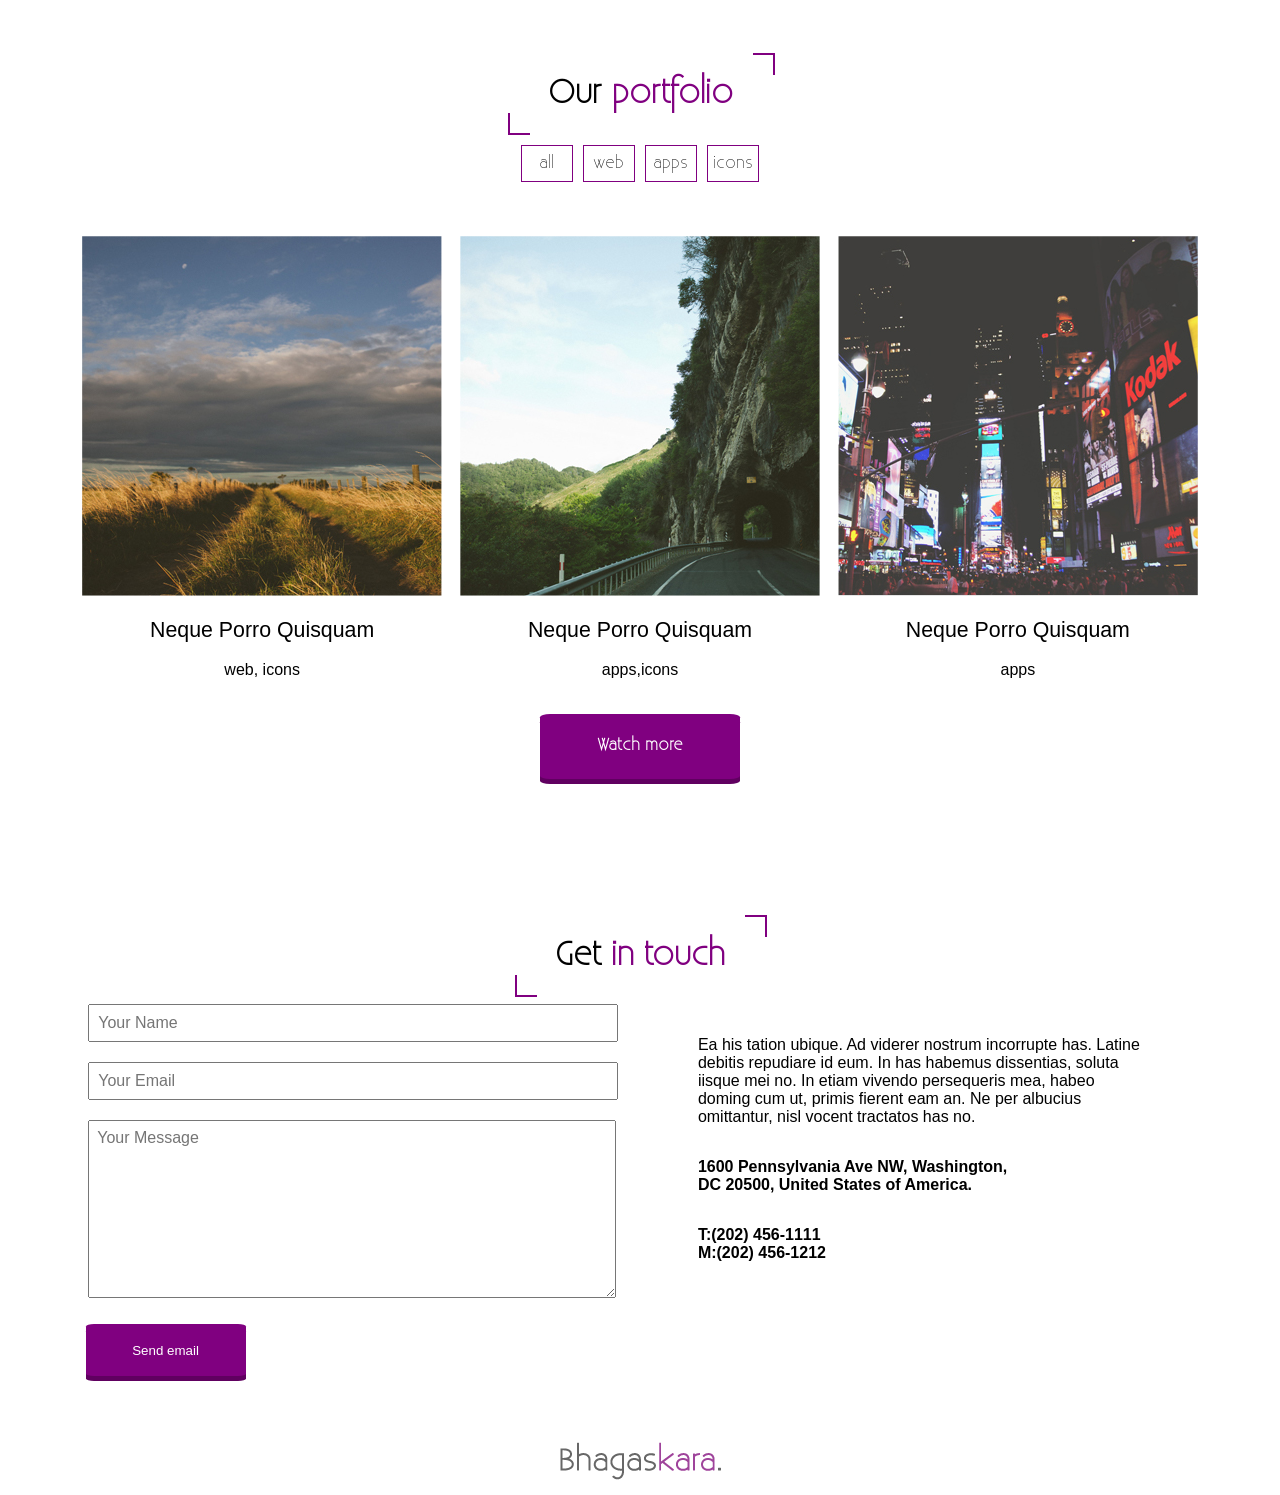
==== commit f2a41f93: "Added datasets (imgtypes) to gallery pictures in index.html. Made on homepc(win10)" ====
--- a/index.html
+++ b/index.html
@@ -195,12 +195,12 @@
         </div>
         <div class="mcol-6 col-12">
             <ul class="mcol-6 col-12" id="gallery">
-                <li data-imgurl="img/tumb_1.jpg" class="mcol-6 col-4"><h2>neque porro quisquam</h2><p>apps,icons</p></li>
-                <li data-imgurl="img/tumb_2.jpg" class="mcol-6 col-4"><h2>neque porro quisquam</h2><p>apps,icons</p></li>
-                <li data-imgurl="img/tumb_3.jpg" class="mcol-6 col-4"><h2>neque porro quisquam</h2><p>apps,icons</p></li>
-                <li data-imgurl="img/tumb_4.jpg" class="mcol-6 col-4"><h2>neque porro quisquam</h2><p>apps,icons</p></li>
-                <li data-imgurl="img/tumb_5.jpg" class="mcol-6 col-4"><h2>neque porro quisquam</h2><p>apps,icons</p></li>
-                <li data-imgurl="img/tumb_6.jpg" class="mcol-6 col-4"><h2>neque porro quisquam</h2><p>apps,icons</p></li>
+                <li class="mcol-6 col-4" data-imgurl="img/tumb_1.jpg" data-imgtype="web icons"><h2>neque porro quisquam</h2><p>web, icons</p></li>
+                <li class="mcol-6 col-4" data-imgurl="img/tumb_2.jpg" data-imgtype="apps icons"><h2>neque porro quisquam</h2><p>apps,icons</p></li>
+                <li class="mcol-6 col-4" data-imgurl="img/tumb_3.jpg" data-imgtype="apps"><h2>neque porro quisquam</h2><p>apps</p></li>
+                <li class="mcol-6 col-4" data-imgurl="img/tumb_4.jpg" data-imgtype="icons"><h2>neque porro quisquam</h2><p>icons</p></li>
+                <li class="mcol-6 col-4" data-imgurl="img/tumb_5.jpg" data-imgtype="web"><h2>neque porro quisquam</h2><p>web</p></li>
+                <li class="mcol-6 col-4" data-imgurl="img/tumb_6.jpg" data-imgtype="web apps icons"><h2>neque porro quisquam</h2><p>web, apps,icons</p></li>
             </ul>
             <div class="row mcol-6 col-12 moreButtonDiv">
                 <div><a id="moreButton">Watch more</a></div>
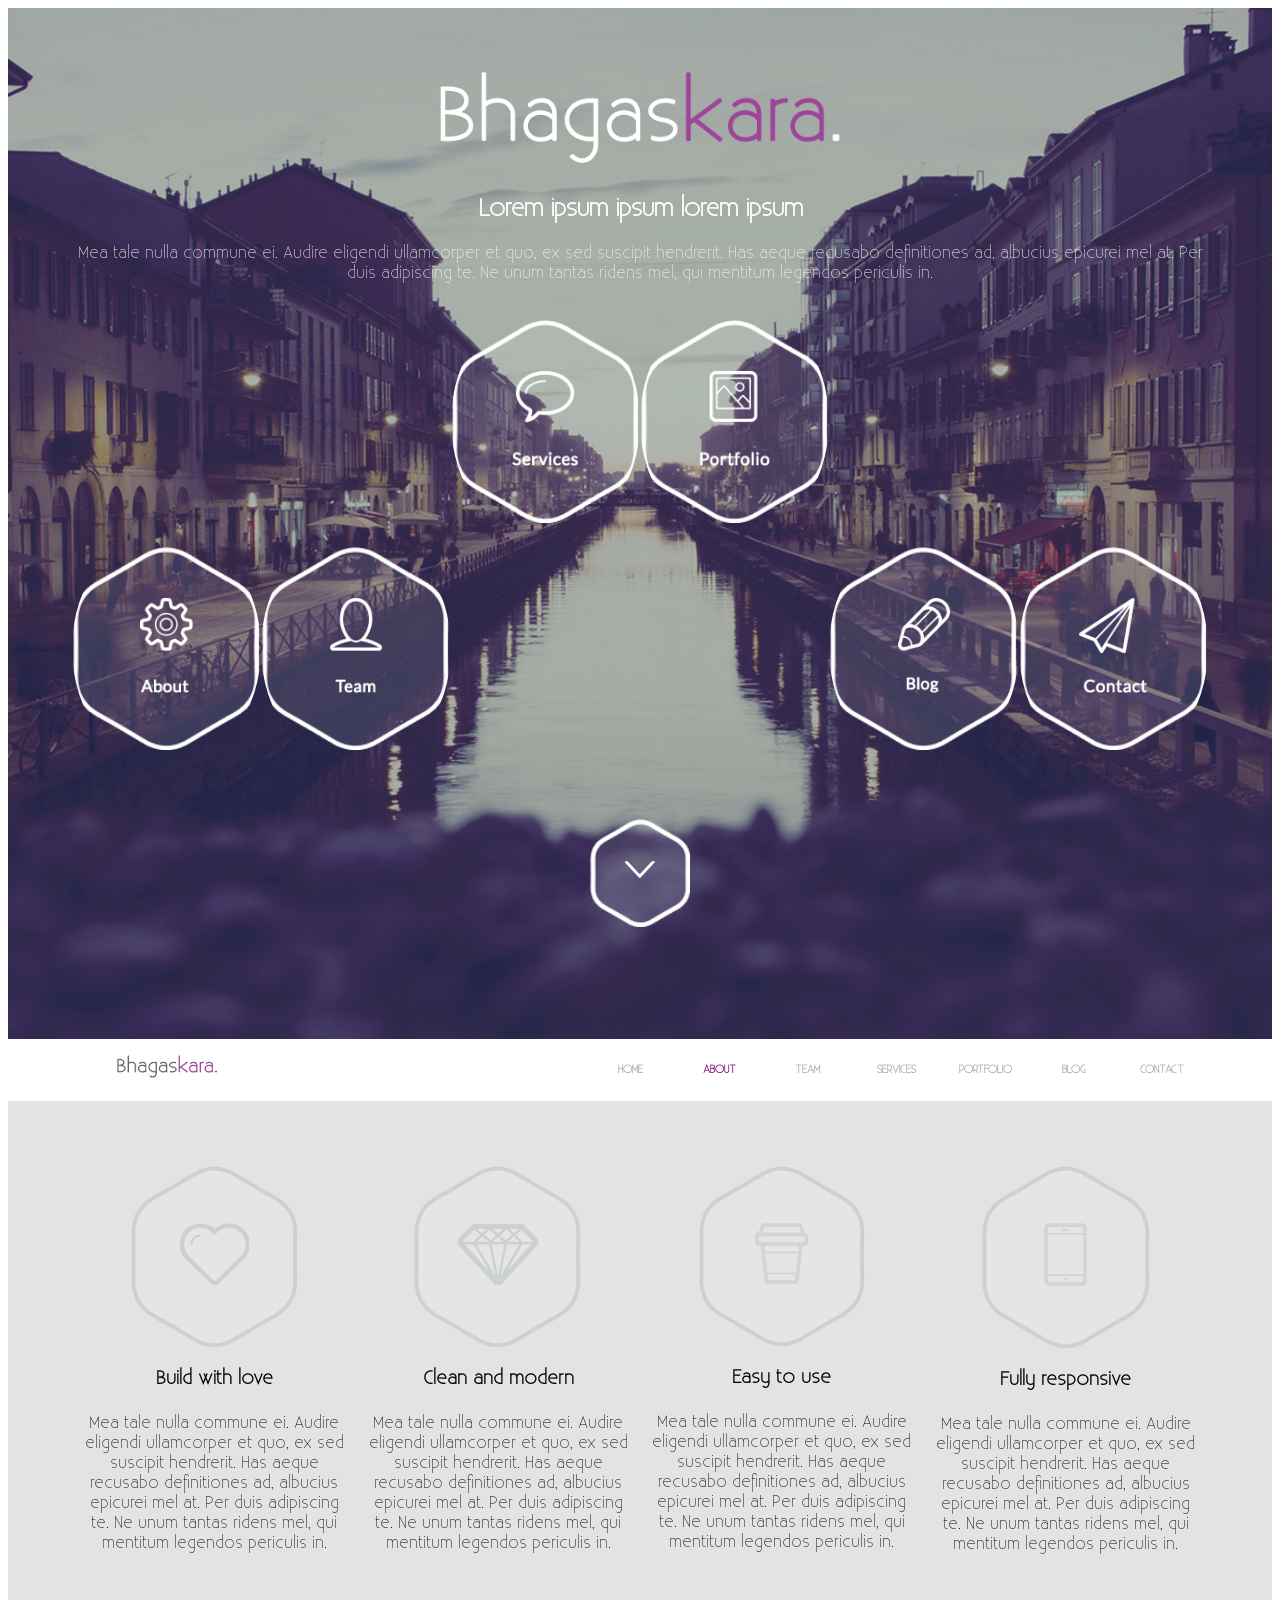
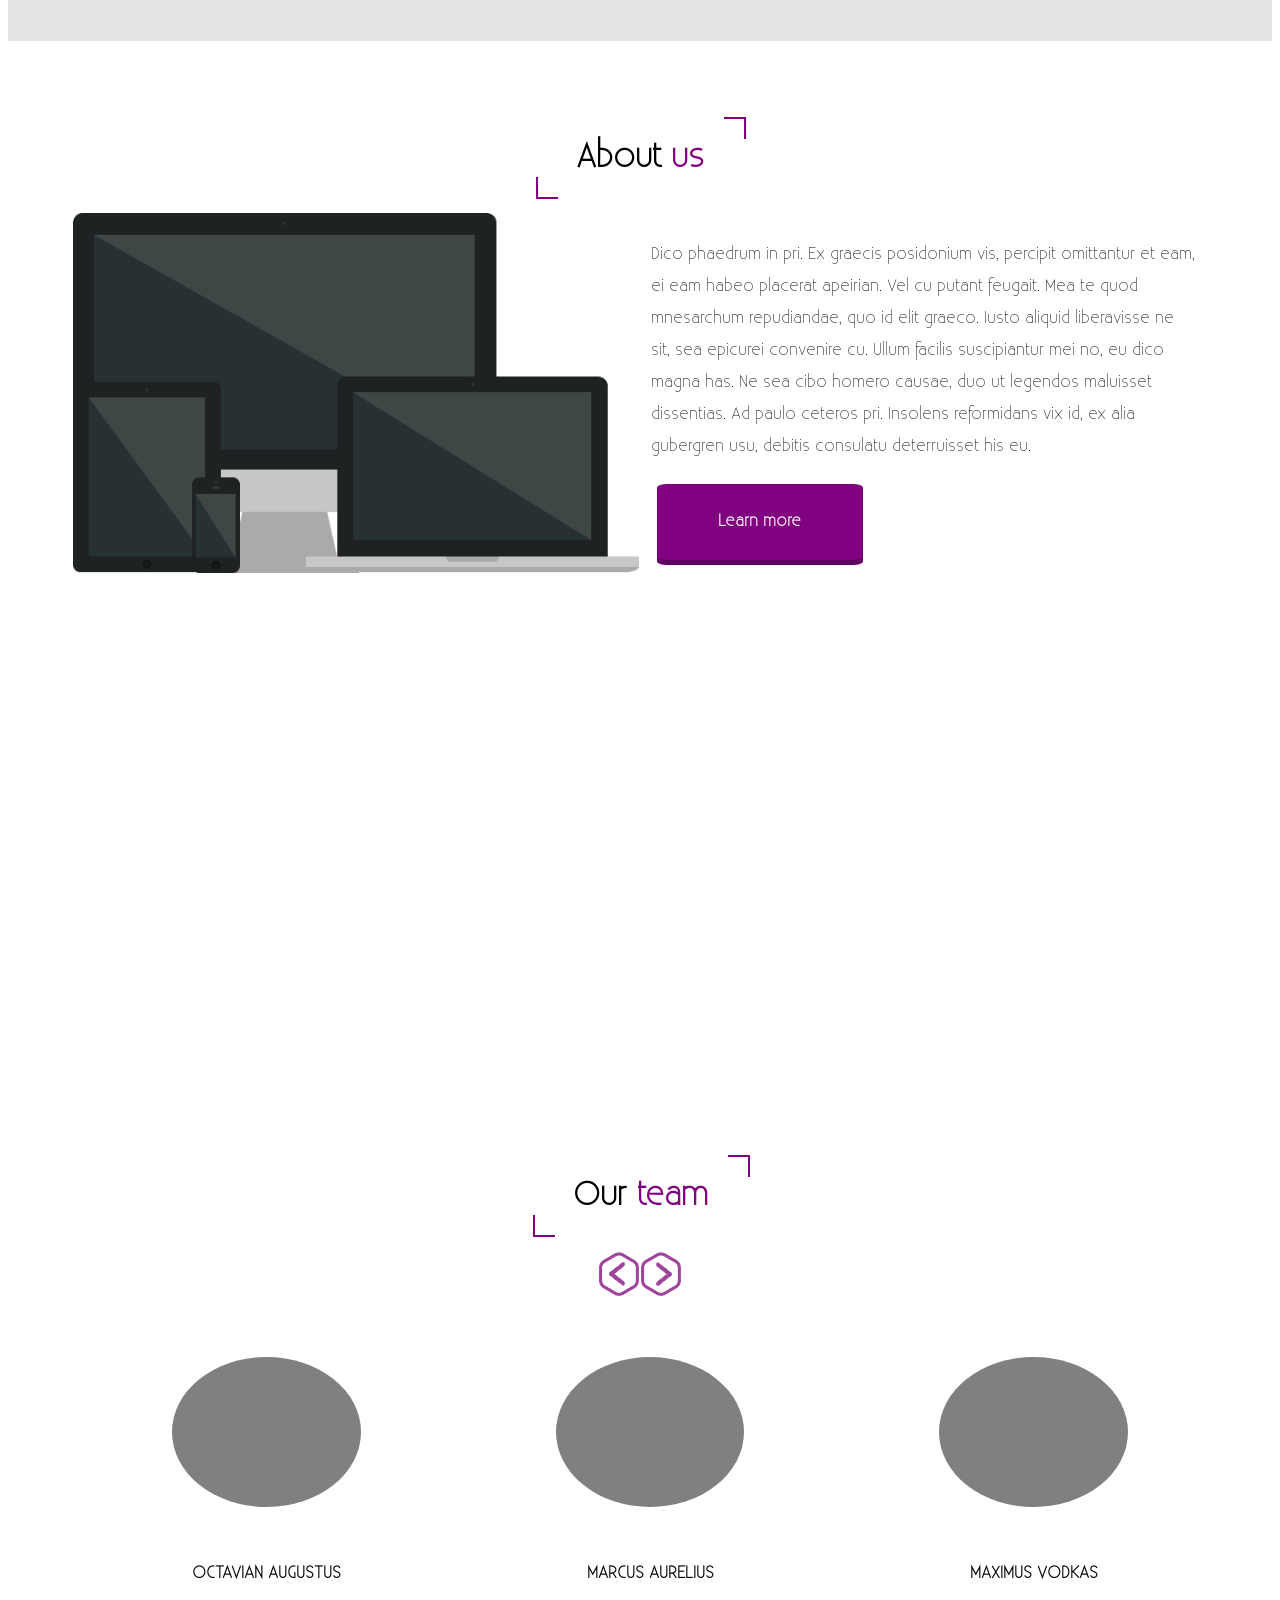
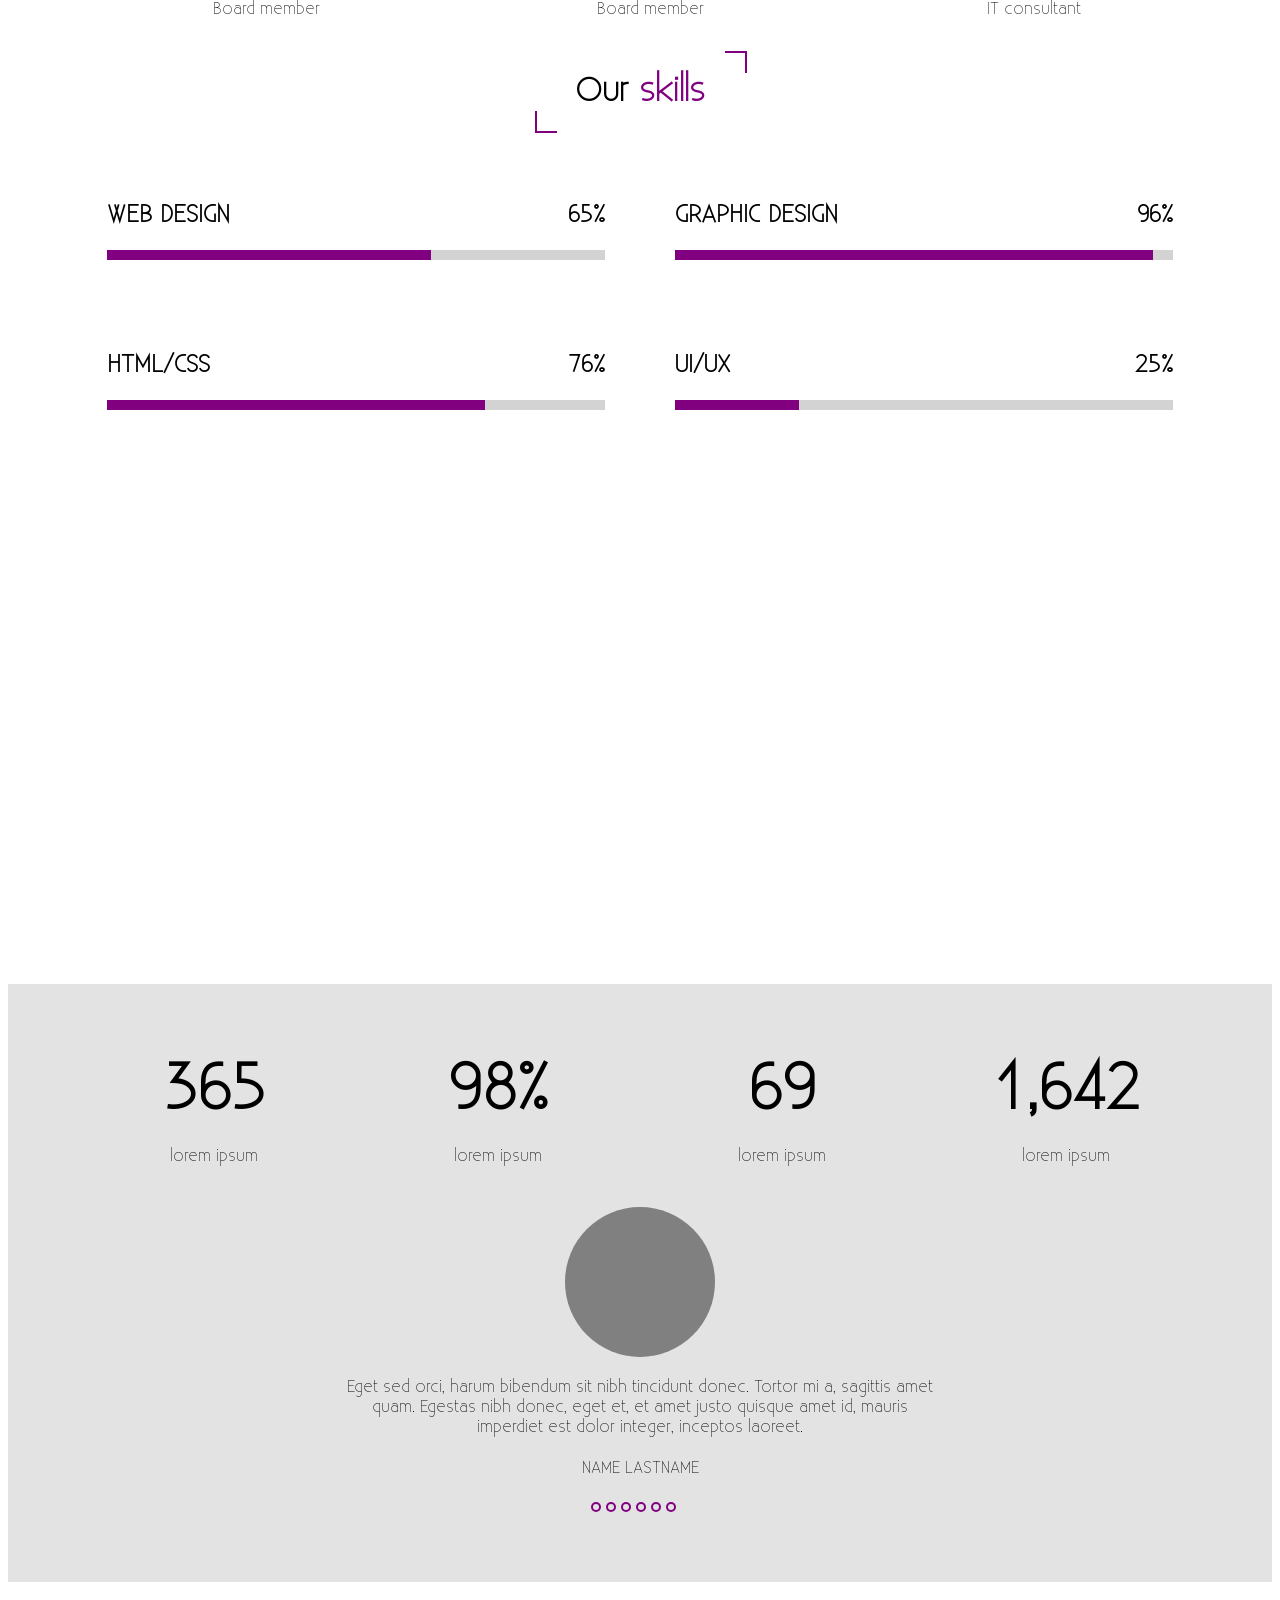
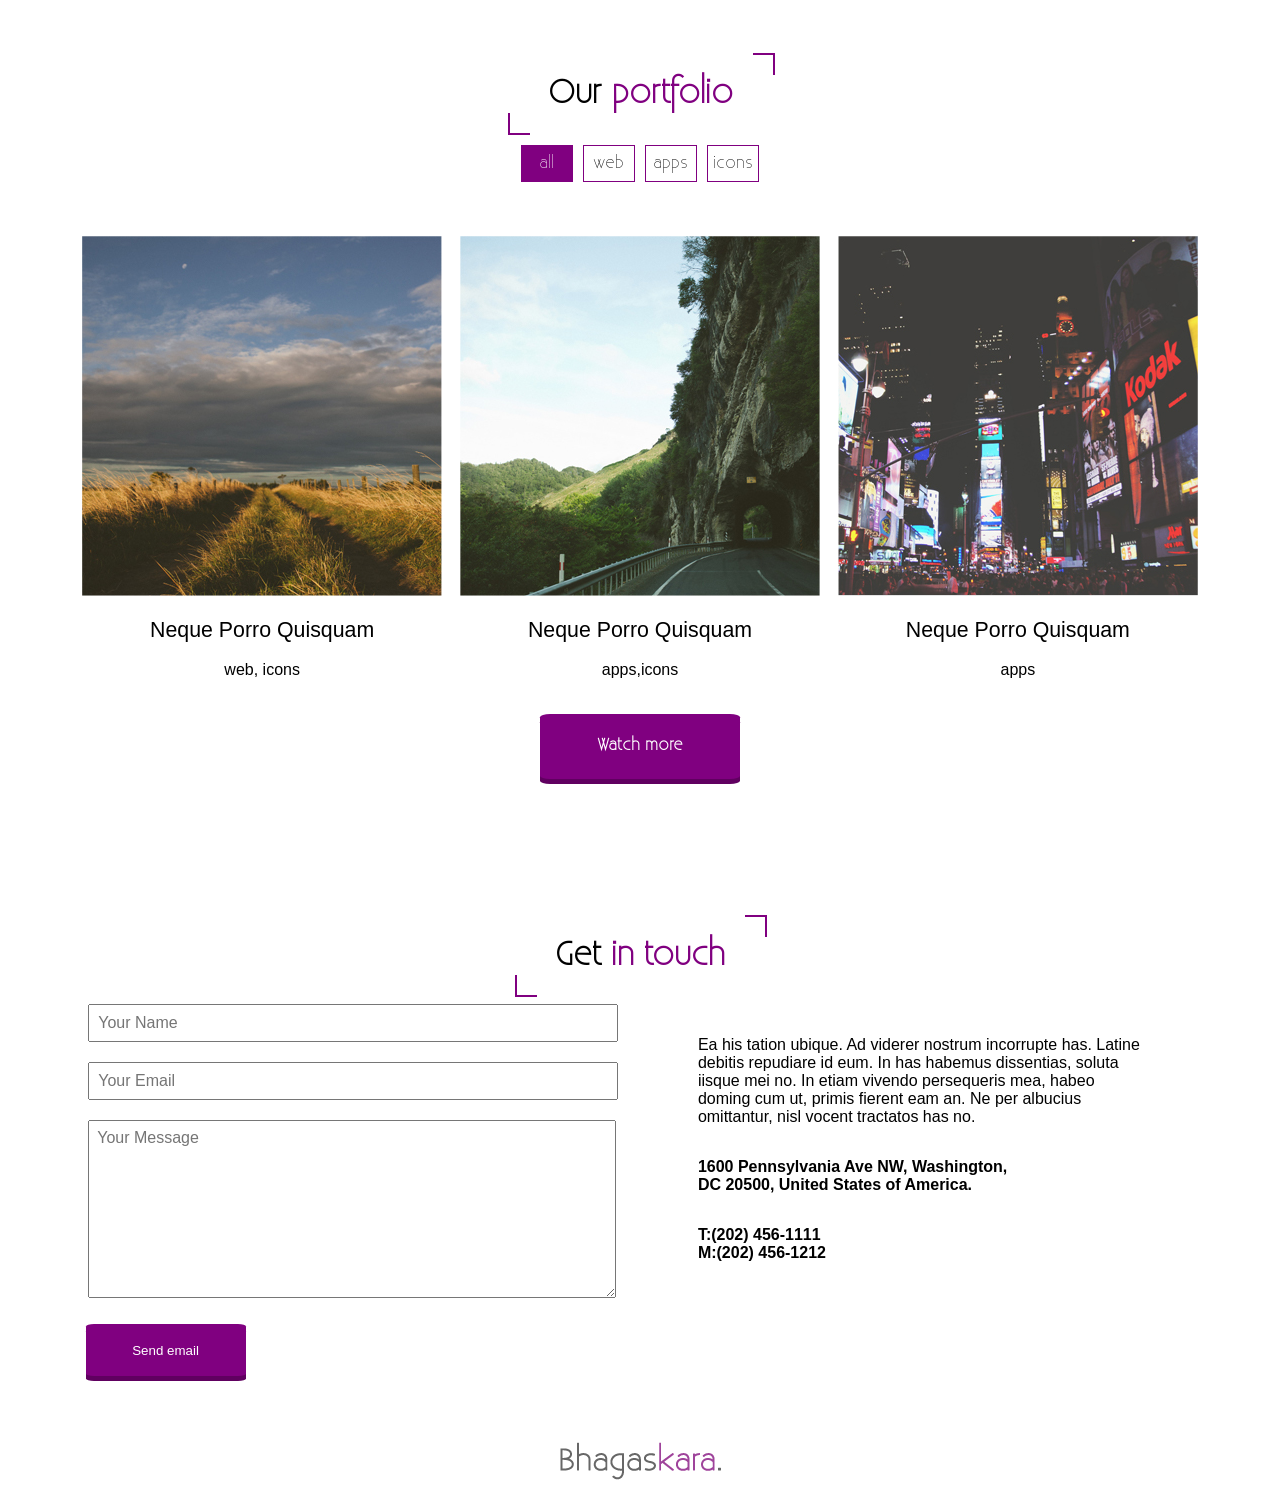
==== commit 81da9f9e: "added sorting gallery by tags, works when expanding gallery. Made on homepc(win10)" ====
--- a/index.html
+++ b/index.html
@@ -187,10 +187,10 @@
         <h1 class="row mcol-6 col-12 headers"><span class="headersText">Our <span>portfolio</span></span></h1>
         <div class="row">
             <ul class="mcol-6 col-12 portfolioButtons">
-                <li class="mcol-1 col-3" id="#allButton"><span>all</span></li>
-                <li class="mcol-1 col-3" id="#webButton"><span>web</span></li>
-                <li class="mcol-1 col-3" id="#appsButton"><span>apps</span></li>
-                <li class="mcol-1 col-3" id="#iconsButton"><span>icons</span></li>
+                <li class="mcol-1 col-3" id="allButton"><span>all</span></li>
+                <li class="mcol-1 col-3" id="webButton"><span>web</span></li>
+                <li class="mcol-1 col-3" id="appsButton"><span>apps</span></li>
+                <li class="mcol-1 col-3" id="iconsButton"><span>icons</span></li>
             </ul>
         </div>
         <div class="mcol-6 col-12">
--- a/style/style.css
+++ b/style/style.css
@@ -771,6 +771,10 @@
   color: white;
   cursor: pointer;
 }
+.portfolioButtons #allButton {
+  background: purple;
+  color: white;
+}
 
 .moreButtonDiv {
   margin: 0 auto;
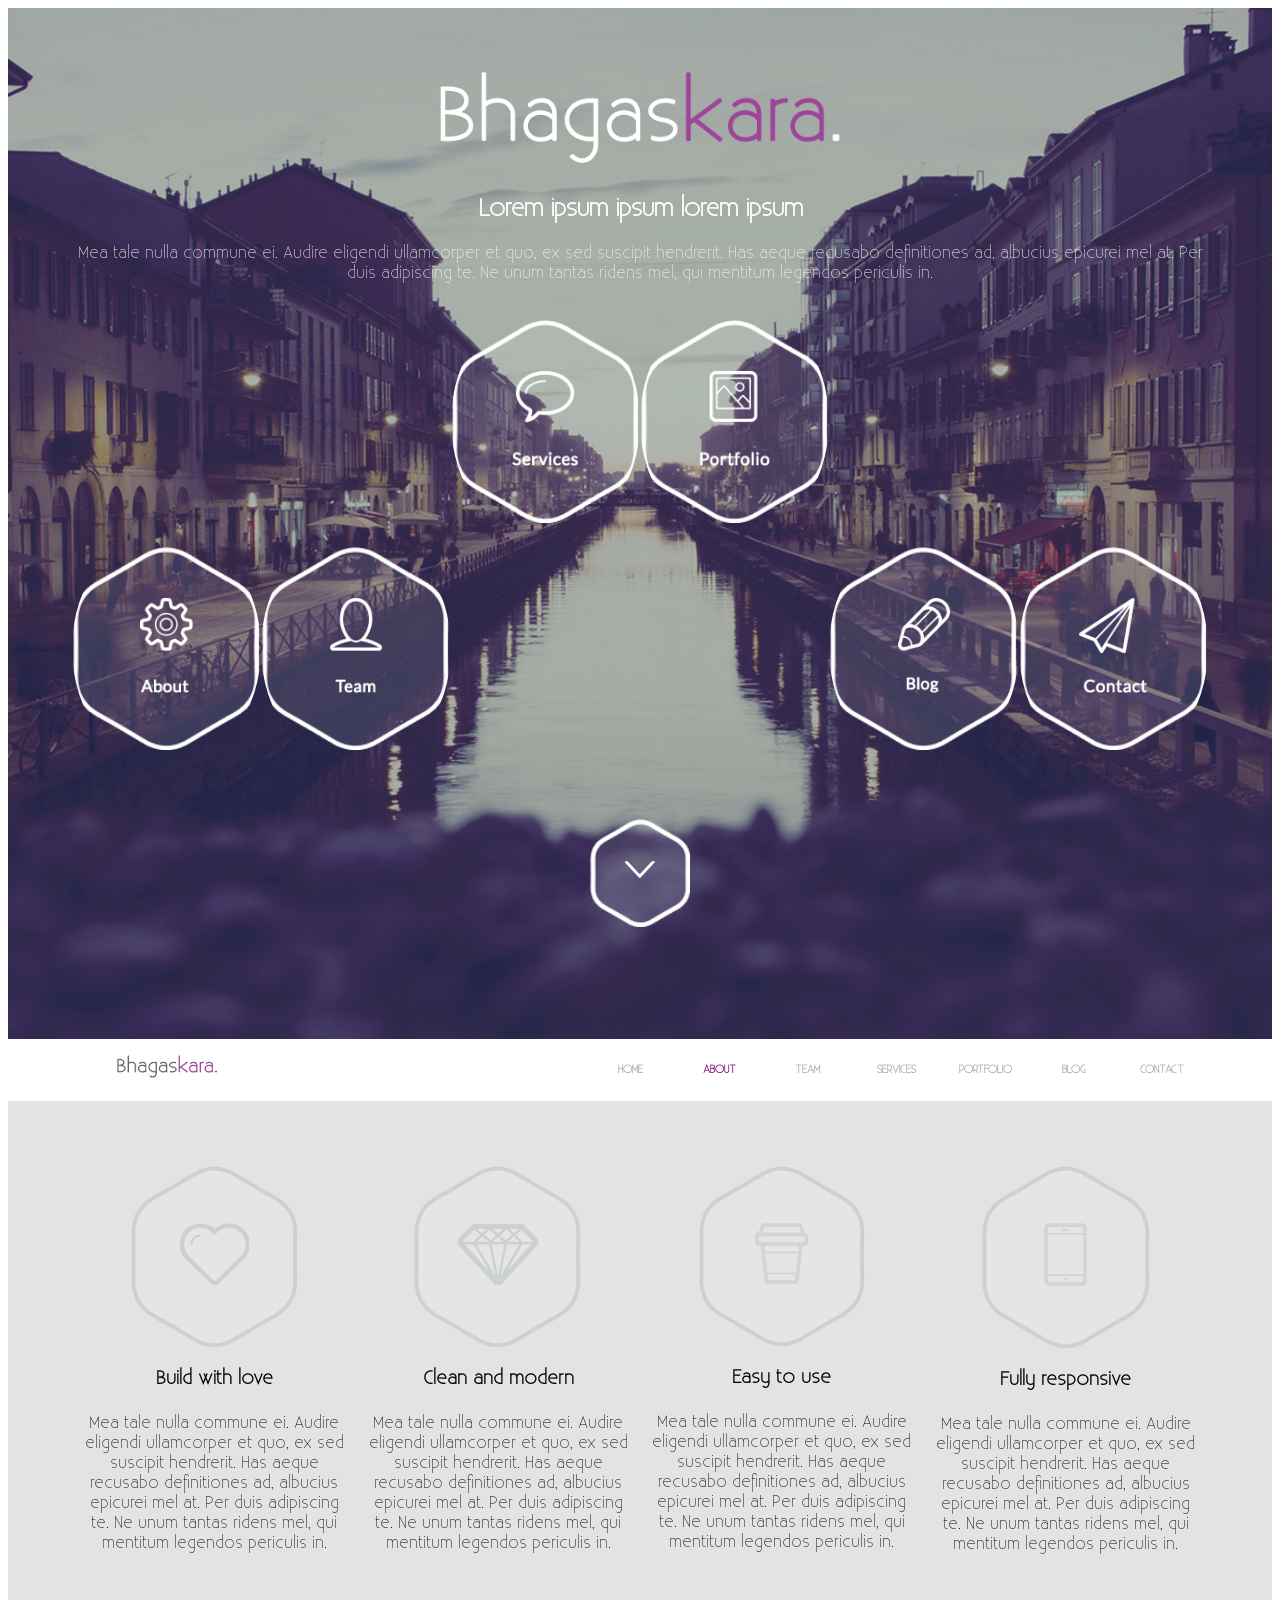
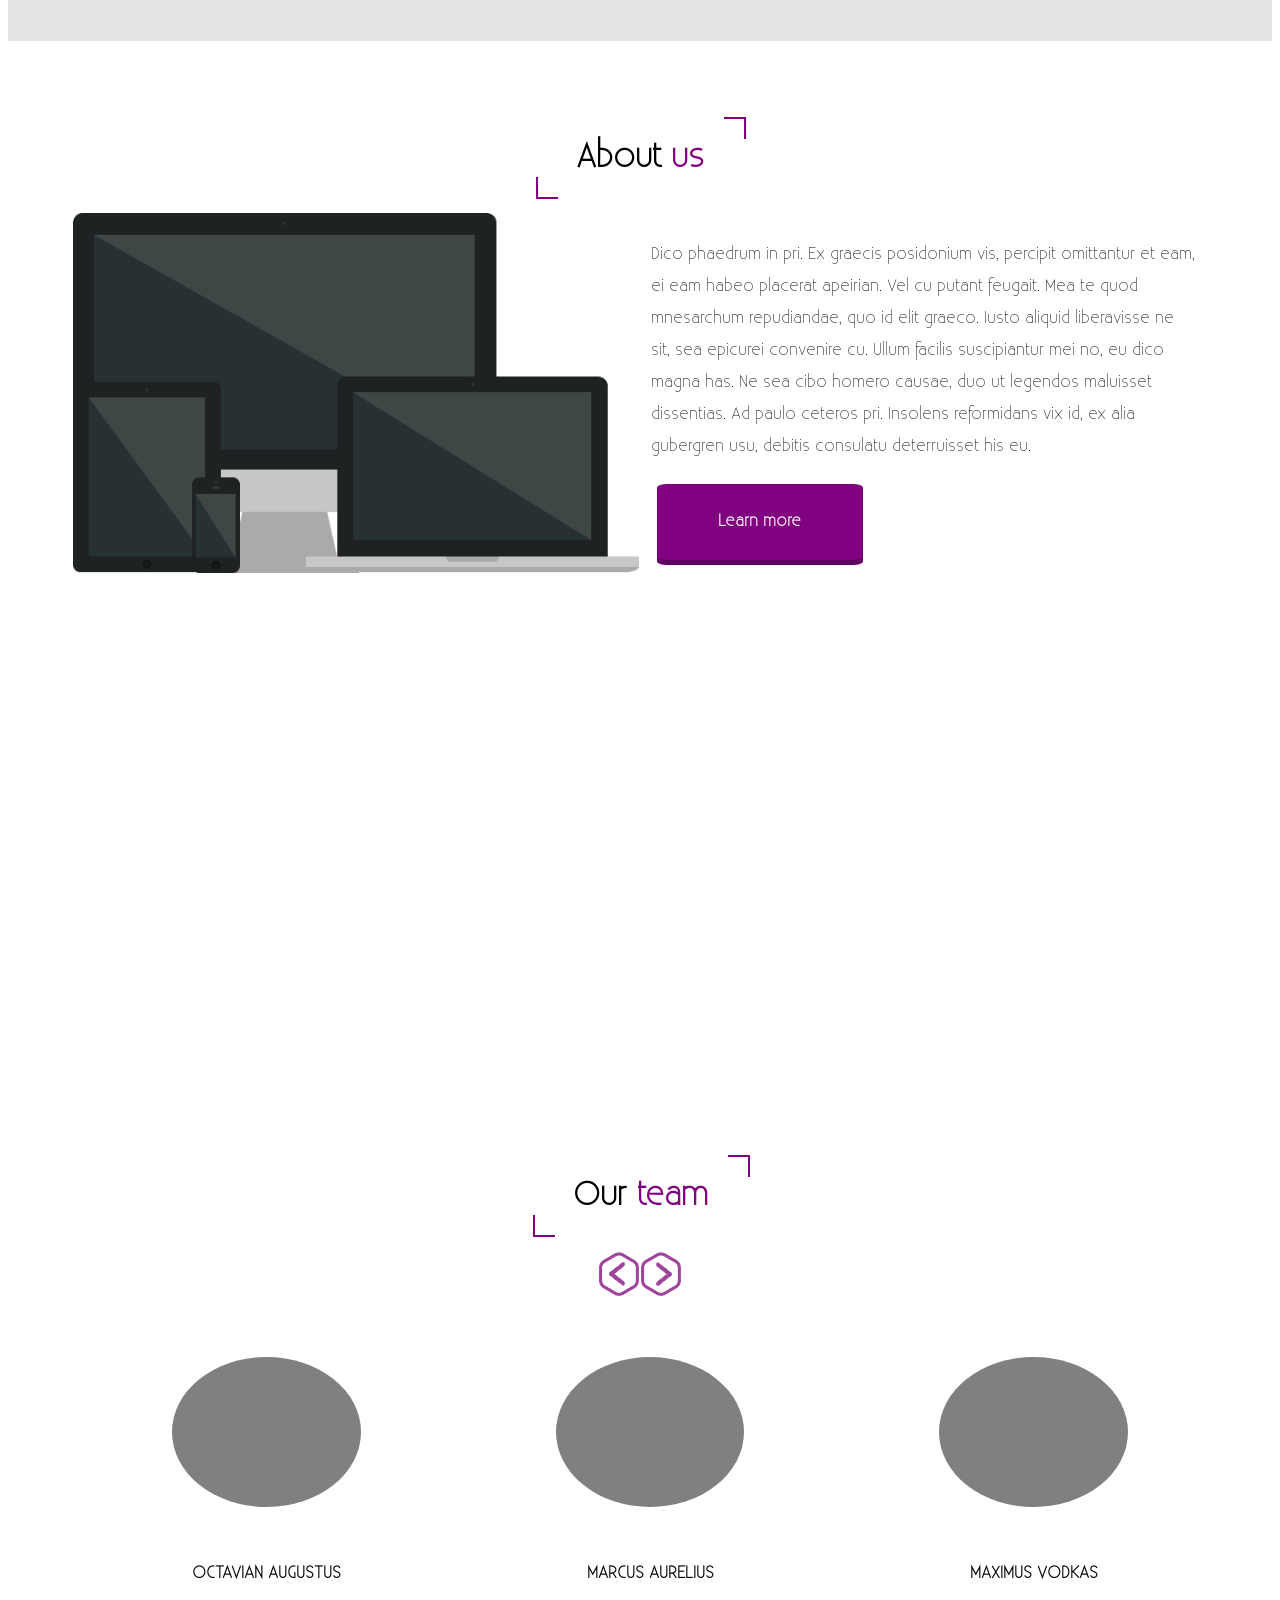
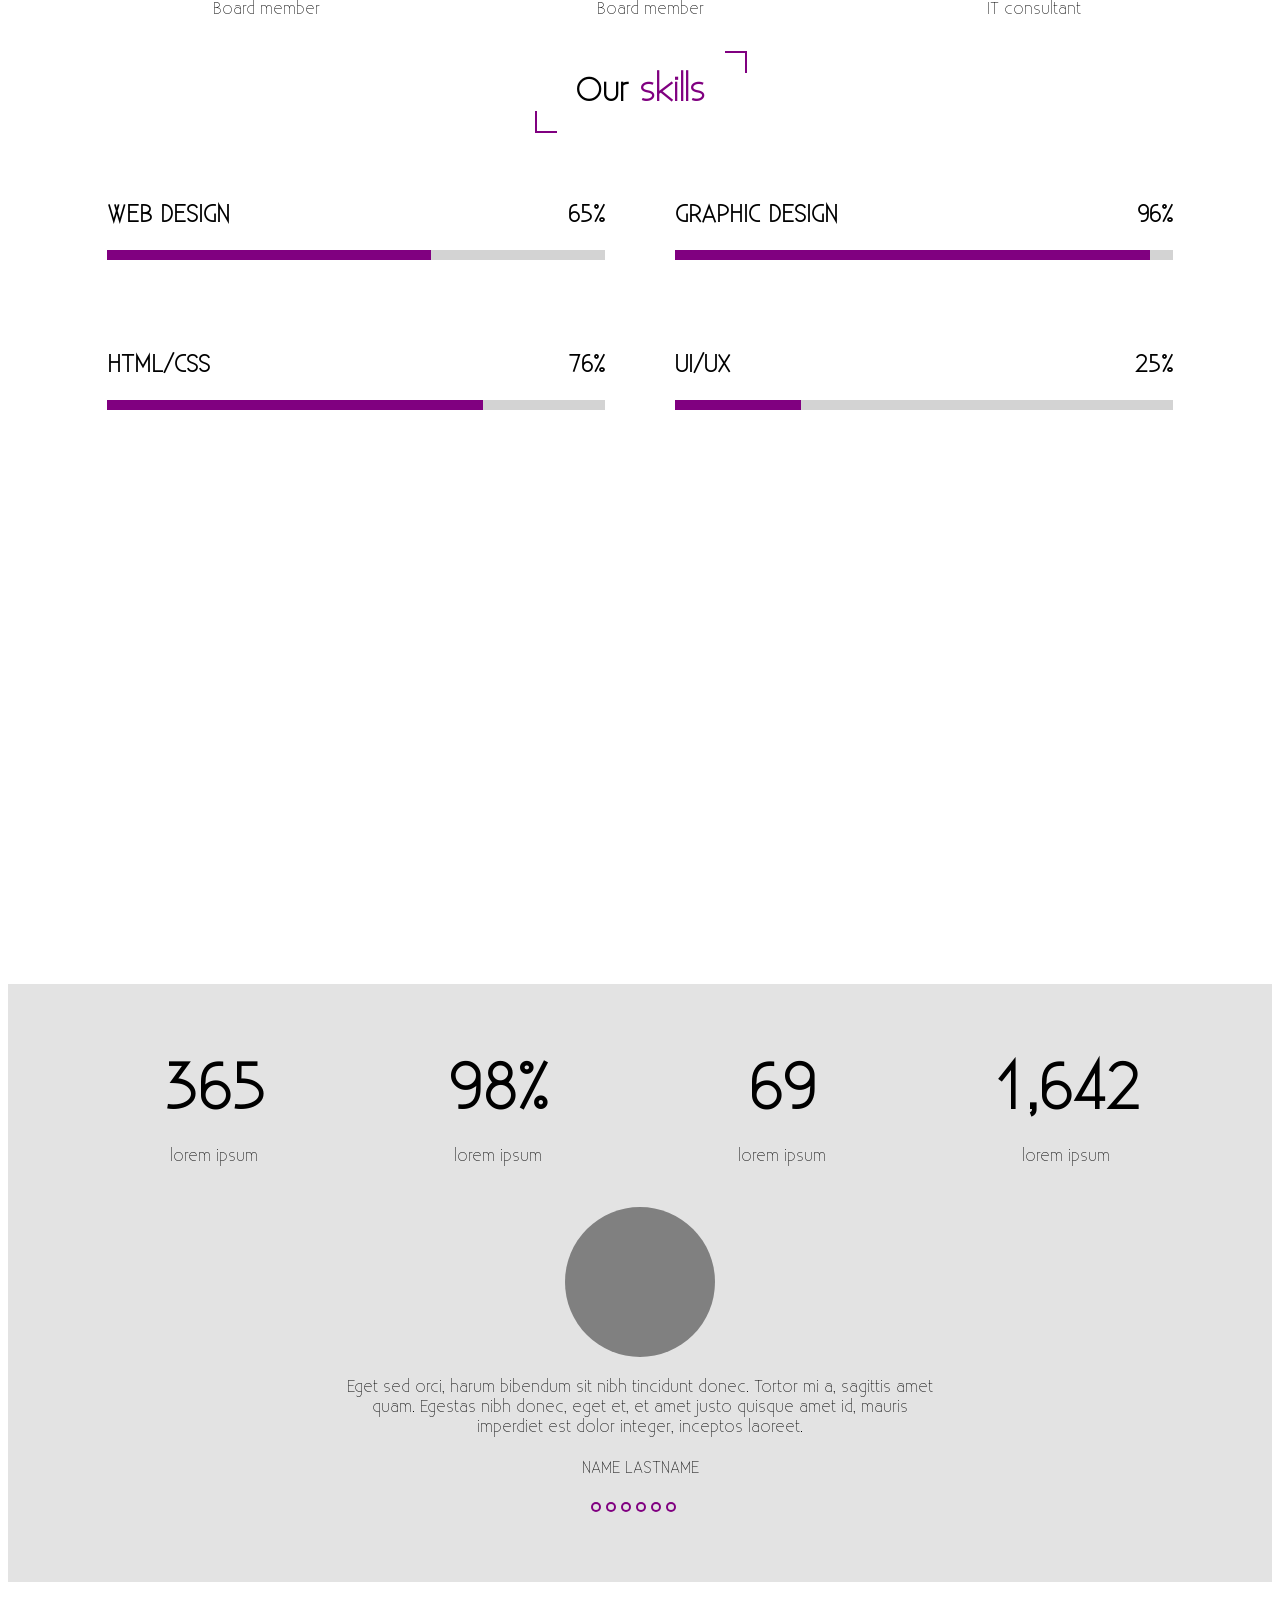
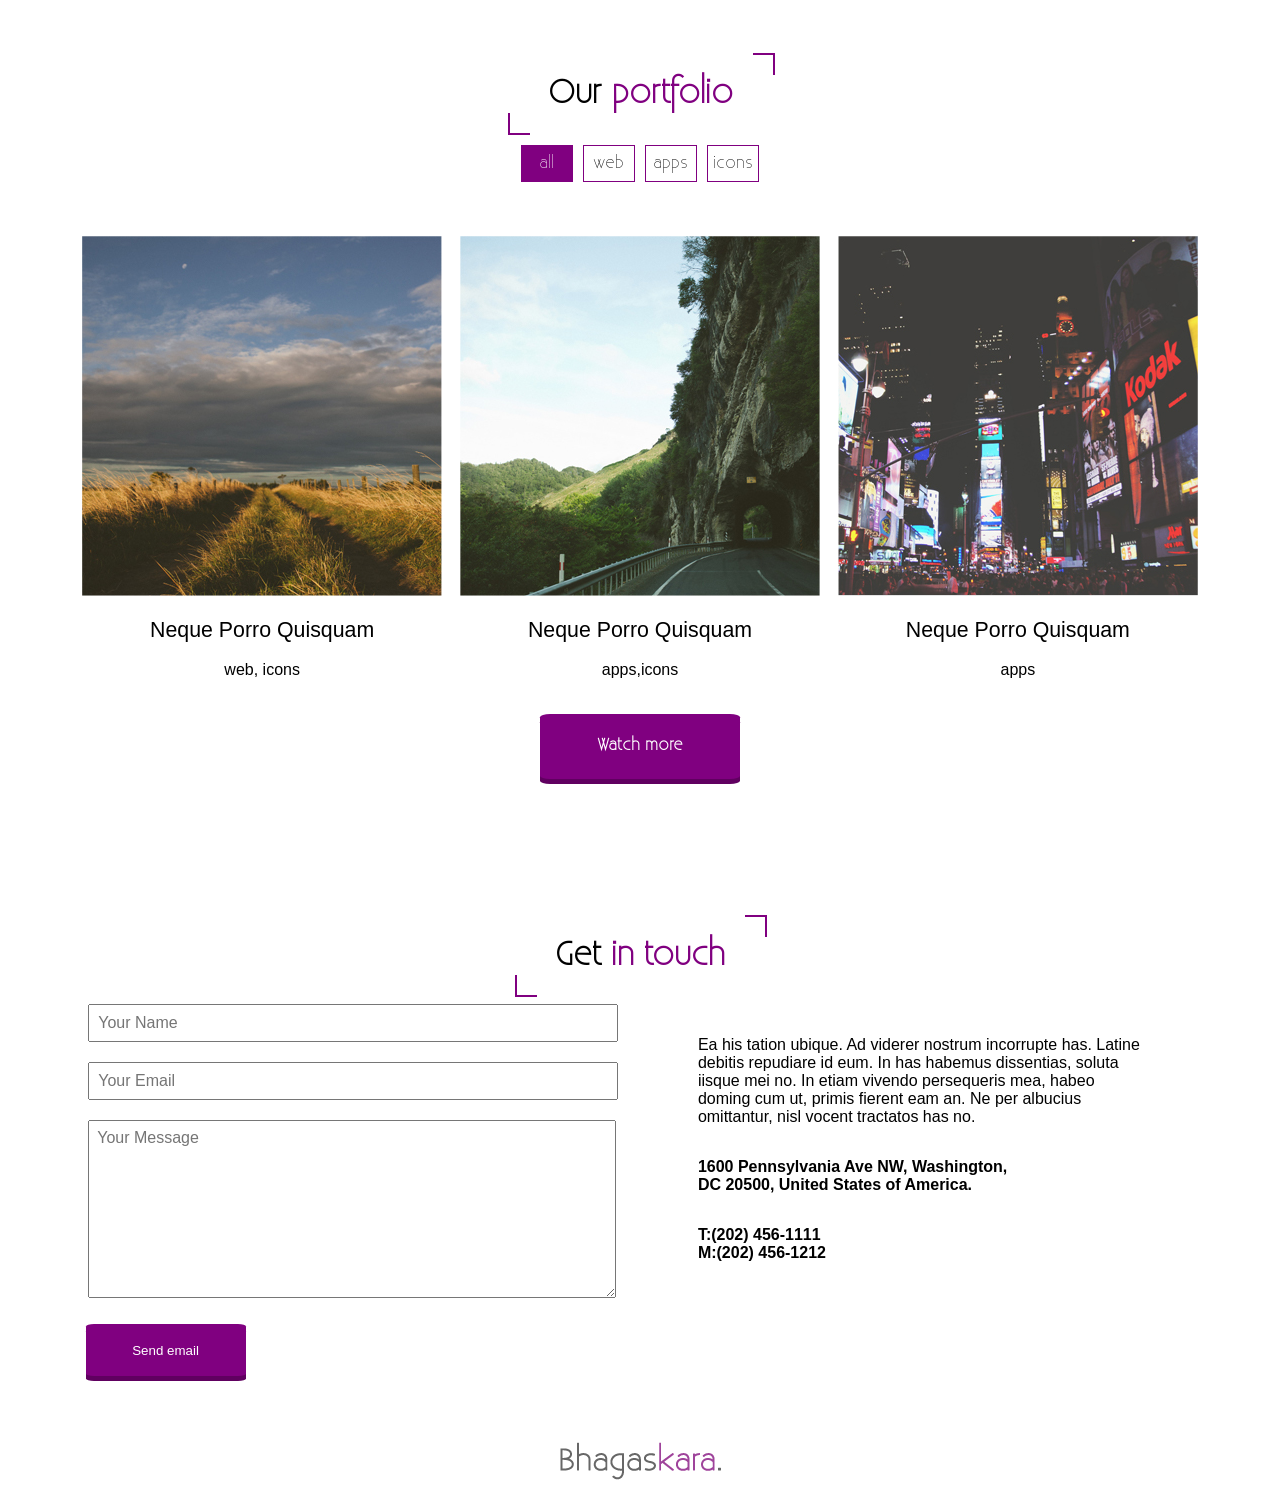
==== commit b165c0cc: "created a function switching citation to desired. Made on homepc(win10)" ====
--- a/index.html
+++ b/index.html
@@ -156,27 +156,27 @@
             <li class="mcol-3 col-3"><p class="statsValue">1,642<p class="statsDescription"><p>lorem ipsum</p></li>
         </ul>
         <ul class="mcol-6 col-12" id="citationsSlider">
-            <li class="mcol-6 col-12"><div class="citationAuthorPic"></div><p class="citation"><span>Eget sed orci, harum bibendum sit nibh tincidunt donec. Tortor mi a, sagittis amet quam. Egestas nibh donec, eget et, et amet justo quisque amet id, mauris imperdiet est dolor integer, inceptos laoreet.</span></p>
-                <p class="citationAuthor">Name Lastname</p></li
-            ><li class="mcol-6 col-12"><div class="citationAuthorPic"></div><p class="citation"><span>Error enim ornare ut amet. Ex tortor in dolor convallis. Suscipit amet lorem nisl. Eu mollis sit et lorem, eget tempor neque at sollicitudin, imperdiet vel, ac purus phasellus tristique adipiscing erat.</span></p>
-                <p class="citationAuthor">Name Lastname</p></li
-            ><li class="mcol-6 col-12"><div class="citationAuthorPic"></div><p class="citation"><span>Etiam sed sodales tempor nec. Nulla in veritatis, quis bibendum arcu conubia condimentum vitae, vitae ipsum ante ultricies elementum. Pede tincidunt erat vivamus mauris, egestas etiam scelerisque augue iste. Id sit ligula, metus leo. Mauris pretium viverra.</span></p>
-                <p class="citationAuthor">Name Lastname</p></li
-            ><li class="mcol-6 col-12"><div class="citationAuthorPic"></div><p class="citation"><span>Sed a fusce pellentesque diam doloribus, quis ligula ac amet nec suscipit, vivamus lectus amet magna.</span></p>
-                <p class="citationAuthor">Name Lastname</p></li
-            ><li class="mcol-6 col-12"><div class="citationAuthorPic"></div><p class="citation"><span>Molestie amet suscipit, non magna dolor felis, vitae et vitae nullam dui vitae, diam orci laoreet in urna sed, massa vulputate quam. Integer ullamcorper phasellus neque, erat eget tortor adipiscing accumsan, ullamcorper quis, praesent lacus vitae wisi.</span></p>
-                <p class="citationAuthor">Name Lastname</p></li
-            ><li class="mcol-6 col-12"><div class="citationAuthorPic"></div><p class="citation"><span>In laoreet hac, rhoncus massa, vivamus interdum volutpat diam, donec viverra pellentesque.</span></p>
+            <li class="mcol-6 col-12 sliderAni"><div class="citationAuthorPic"></div><p class="citation"><span>Eget sed orci, harum bibendum sit nibh tincidunt donec. Tortor mi a, sagittis amet quam. Egestas nibh donec, eget et, et amet justo quisque amet id, mauris imperdiet est dolor integer, inceptos laoreet.</span></p>
+                <p class="citationAuthor">Name Lastname</p></li
+            ><li class="mcol-6 col-12 sliderAni"><div class="citationAuthorPic"></div><p class="citation"><span>Error enim ornare ut amet. Ex tortor in dolor convallis. Suscipit amet lorem nisl. Eu mollis sit et lorem, eget tempor neque at sollicitudin, imperdiet vel, ac purus phasellus tristique adipiscing erat.</span></p>
+                <p class="citationAuthor">Name Lastname</p></li
+            ><li class="mcol-6 col-12 sliderAni"><div class="citationAuthorPic"></div><p class="citation"><span>Etiam sed sodales tempor nec. Nulla in veritatis, quis bibendum arcu conubia condimentum vitae, vitae ipsum ante ultricies elementum. Pede tincidunt erat vivamus mauris, egestas etiam scelerisque augue iste. Id sit ligula, metus leo. Mauris pretium viverra.</span></p>
+                <p class="citationAuthor">Name Lastname</p></li
+            ><li class="mcol-6 col-12 sliderAni"><div class="citationAuthorPic"></div><p class="citation"><span>Sed a fusce pellentesque diam doloribus, quis ligula ac amet nec suscipit, vivamus lectus amet magna.</span></p>
+                <p class="citationAuthor">Name Lastname</p></li
+            ><li class="mcol-6 col-12 sliderAni"><div class="citationAuthorPic"></div><p class="citation"><span>Molestie amet suscipit, non magna dolor felis, vitae et vitae nullam dui vitae, diam orci laoreet in urna sed, massa vulputate quam. Integer ullamcorper phasellus neque, erat eget tortor adipiscing accumsan, ullamcorper quis, praesent lacus vitae wisi.</span></p>
+                <p class="citationAuthor">Name Lastname</p></li
+            ><li class="mcol-6 col-12 sliderAni"><div class="citationAuthorPic"></div><p class="citation"><span>In laoreet hac, rhoncus massa, vivamus interdum volutpat diam, donec viverra pellentesque.</span></p>
                 <p class="citationAuthor">Name Lastname</p></li>
         </ul>
         <div class="circlesDiv">
-            <ul class="mcol-6 col-12 circles">
-                <li id="circle-0"></li>
-                <li id="circle-1"></li>
-                <li id="circle-2"></li>
-                <li id="circle-3"></li>
-                <li id="circle-4"></li>
-                <li id="circle-5"></li>
+            <ul class="mcol-6 col-12 circles circlesAnimation">
+                <li class="pseudo" id="circle-0" data-circlenumber=""></li>
+                <li class="pseudo" id="circle-1"></li>
+                <li class="pseudo" id="circle-2"></li>
+                <li class="pseudo" id="circle-3"></li>
+                <li class="pseudo" id="circle-4"></li>
+                <li class="pseudo" id="circle-5"></li>
             </ul>
         </div>
     </div>
--- a/style/style.css
+++ b/style/style.css
@@ -557,14 +557,16 @@
   overflow-x: hidden;
   white-space: nowrap;
 }
+#citationsSlider .sliderAni {
+  animation-name: slider;
+  animation-duration: 24s;
+  animation-iteration-count: infinite;
+}
 #citationsSlider li {
   white-space: normal;
   float: none;
   display: inline-block;
   position: relative;
-  animation-name: slider;
-  animation-duration: 24s;
-  animation-iteration-count: infinite;
 }
 #citationsSlider li .citationAuthorPic {
   margin: 0 auto;
@@ -600,8 +602,8 @@
     background: #e3e3e3;
   }
 }
-#circle-0:after,
-#circle-0:before {
+.circlesAnimation #circle-0:after,
+.circlesAnimation #circle-0:before {
   animation-name: circlesAni-0;
   animation-duration: 24s;
   animation-iteration-count: infinite;
@@ -621,8 +623,8 @@
     background: #e3e3e3;
   }
 }
-#circle-1:after,
-#circle-1:before {
+.circlesAnimation #circle-1:after,
+.circlesAnimation #circle-1:before {
   animation-name: circlesAni-1;
   animation-duration: 24s;
   animation-iteration-count: infinite;
@@ -642,8 +644,8 @@
     background: #e3e3e3;
   }
 }
-#circle-2:after,
-#circle-2:before {
+.circlesAnimation #circle-2:after,
+.circlesAnimation #circle-2:before {
   animation-name: circlesAni-2;
   animation-duration: 24s;
   animation-iteration-count: infinite;
@@ -663,8 +665,8 @@
     background: #e3e3e3;
   }
 }
-#circle-3:after,
-#circle-3:before {
+.circlesAnimation #circle-3:after,
+.circlesAnimation #circle-3:before {
   animation-name: circlesAni-3;
   animation-duration: 24s;
   animation-iteration-count: infinite;
@@ -684,8 +686,8 @@
     background: #e3e3e3;
   }
 }
-#circle-4:after,
-#circle-4:before {
+.circlesAnimation #circle-4:after,
+.circlesAnimation #circle-4:before {
   animation-name: circlesAni-4;
   animation-duration: 24s;
   animation-iteration-count: infinite;
@@ -705,8 +707,8 @@
     background: #e3e3e3;
   }
 }
-#circle-5:after,
-#circle-5:before {
+.circlesAnimation #circle-5:after,
+.circlesAnimation #circle-5:before {
   animation-name: circlesAni-5;
   animation-duration: 24s;
   animation-iteration-count: infinite;
@@ -727,8 +729,10 @@
   display: inline-block;
   background: purple;
   position: relative;
-}
-.circlesDiv .circles li:before {
+  cursor: pointer;
+}
+
+.pseudo:before {
   content: "";
   position: absolute;
   width: 6px;
@@ -767,8 +771,8 @@
   border: 1px solid purple;
 }
 .portfolioButtons li:hover {
-  background: purple;
-  color: white;
+  background: purple !important;
+  color: white !important;
   cursor: pointer;
 }
 .portfolioButtons #allButton {
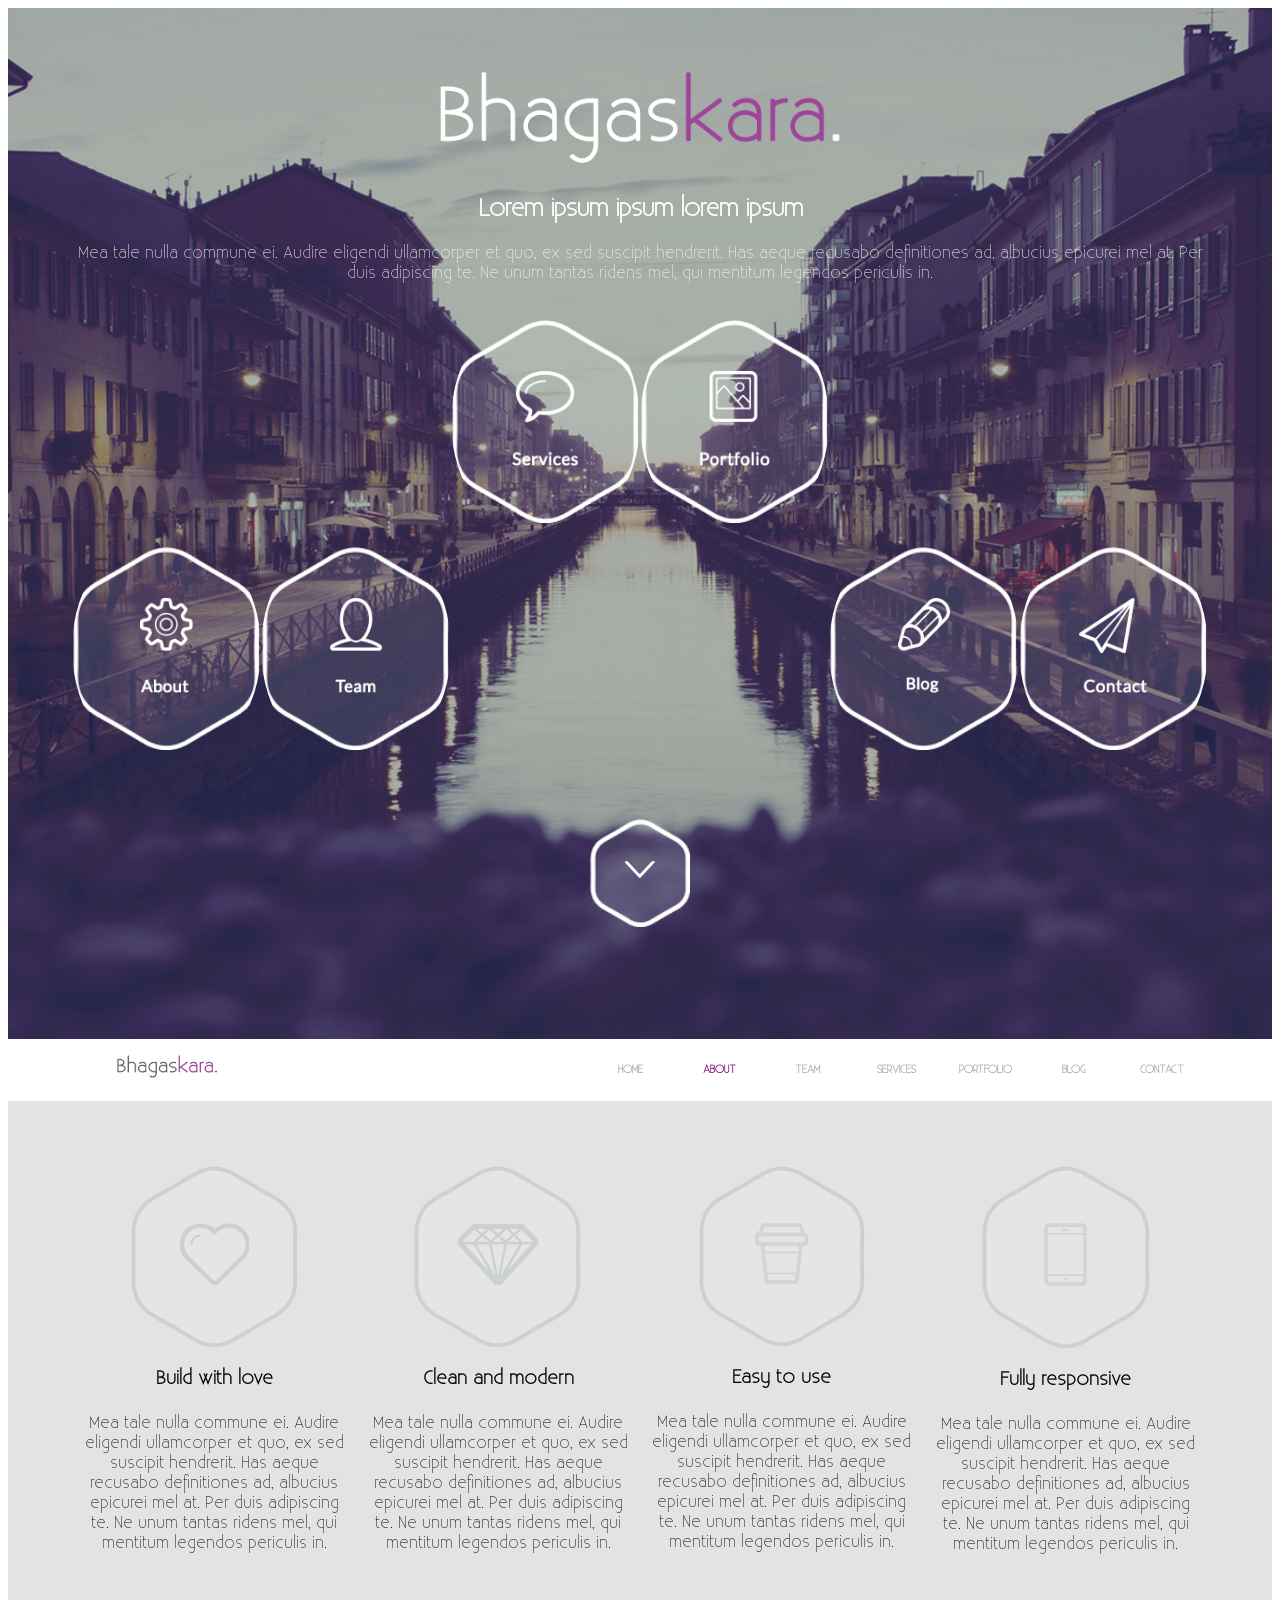
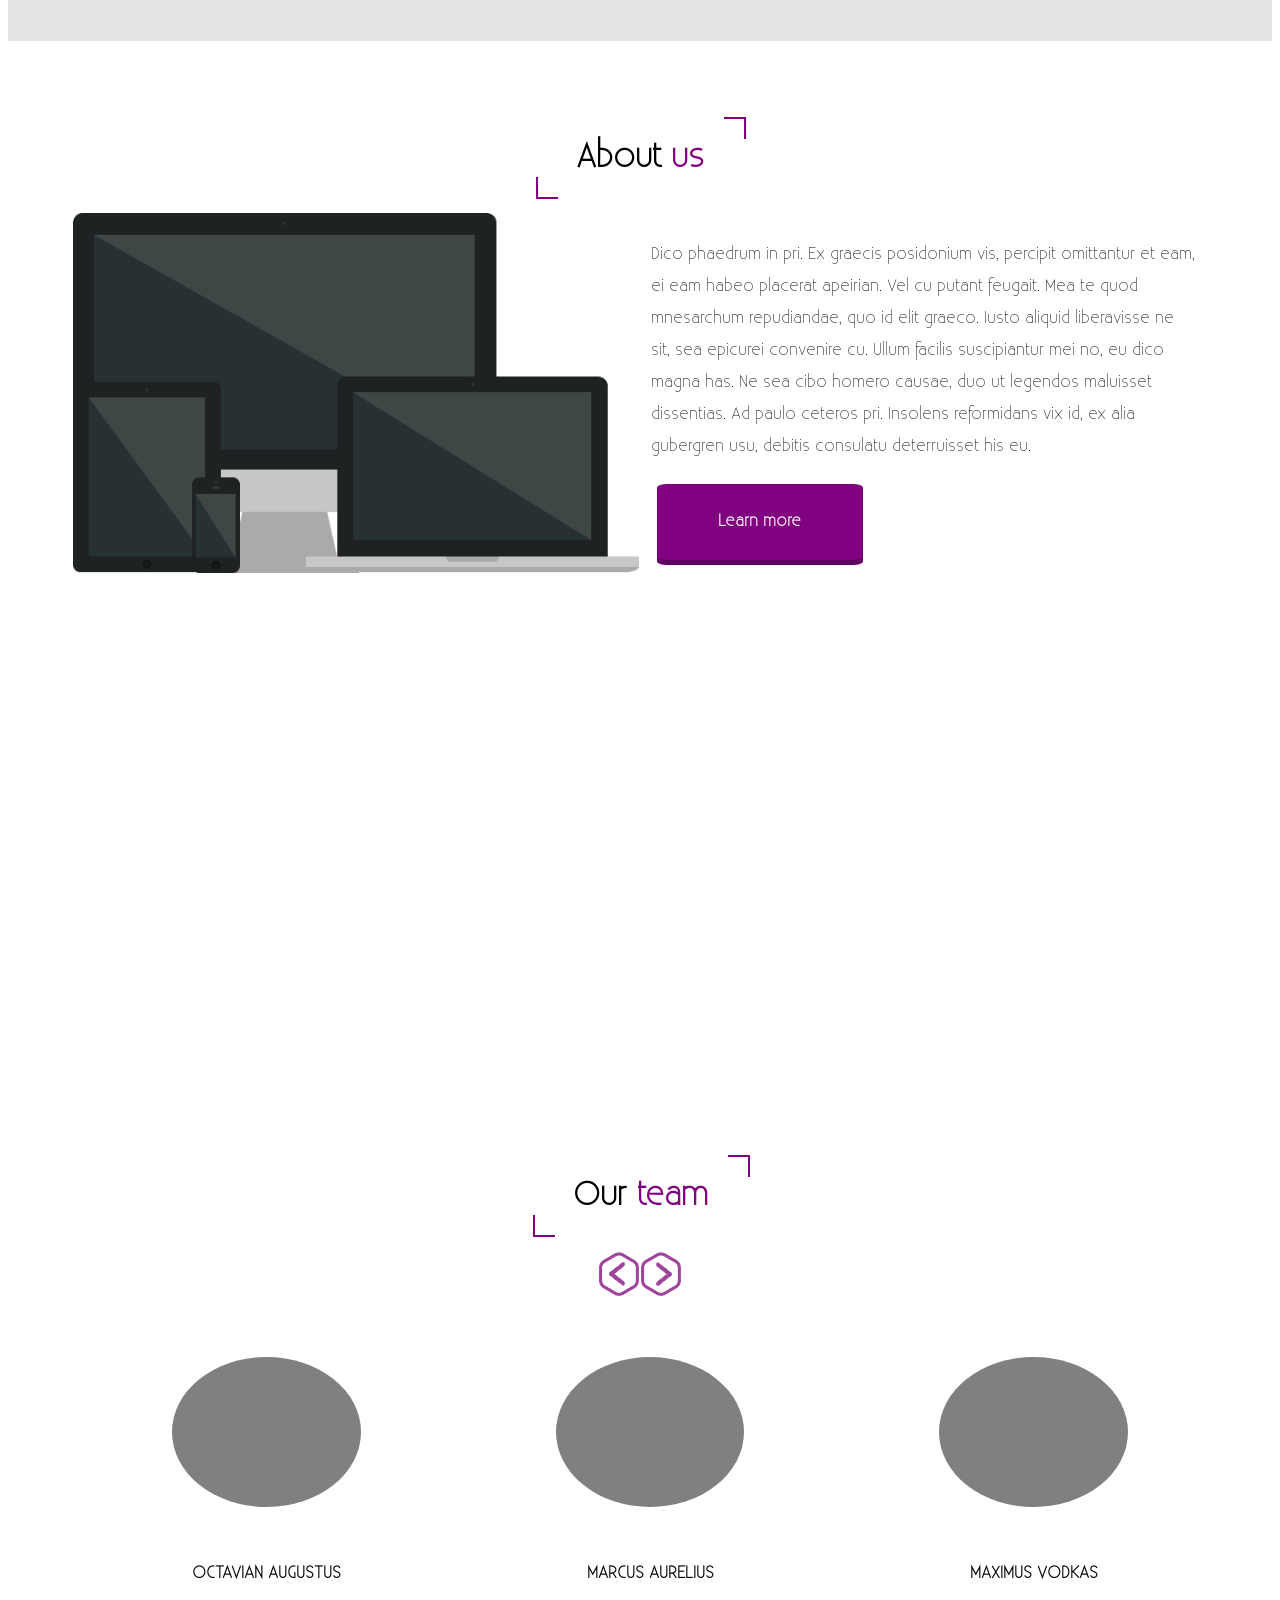
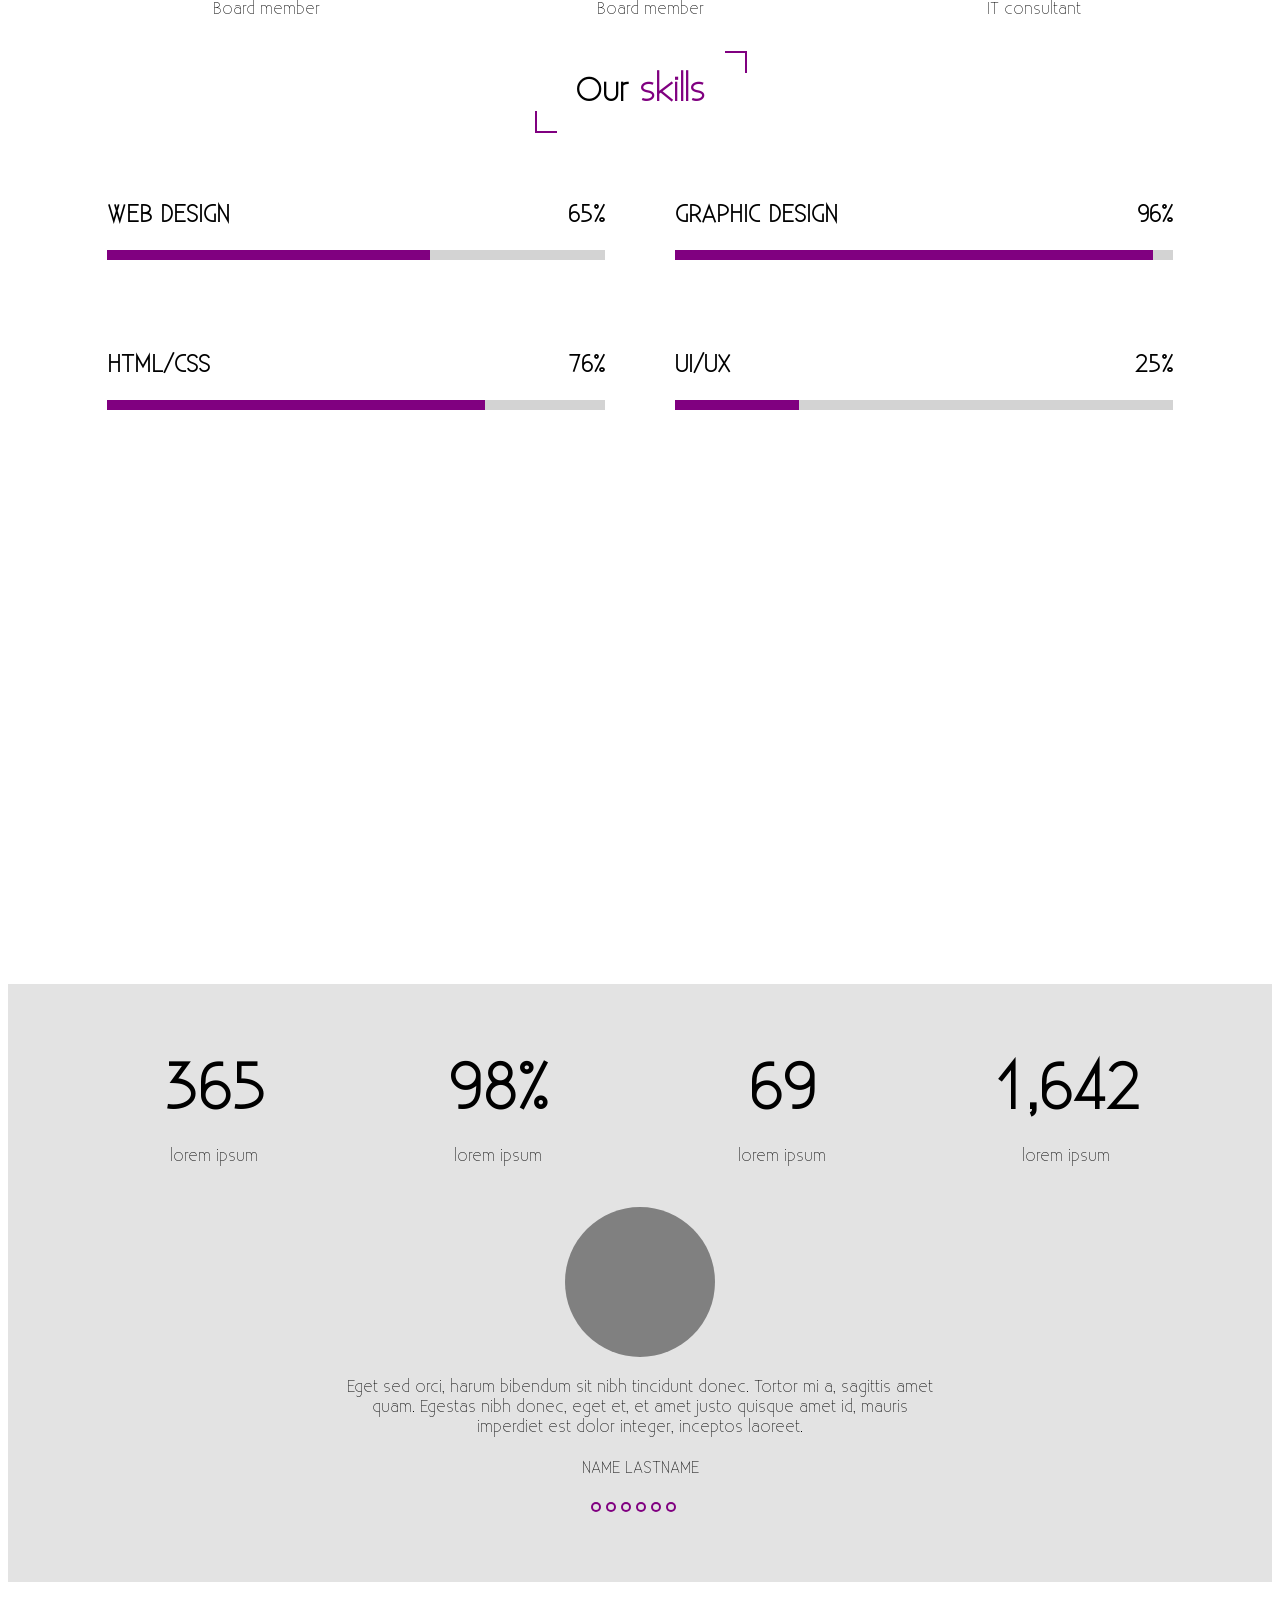
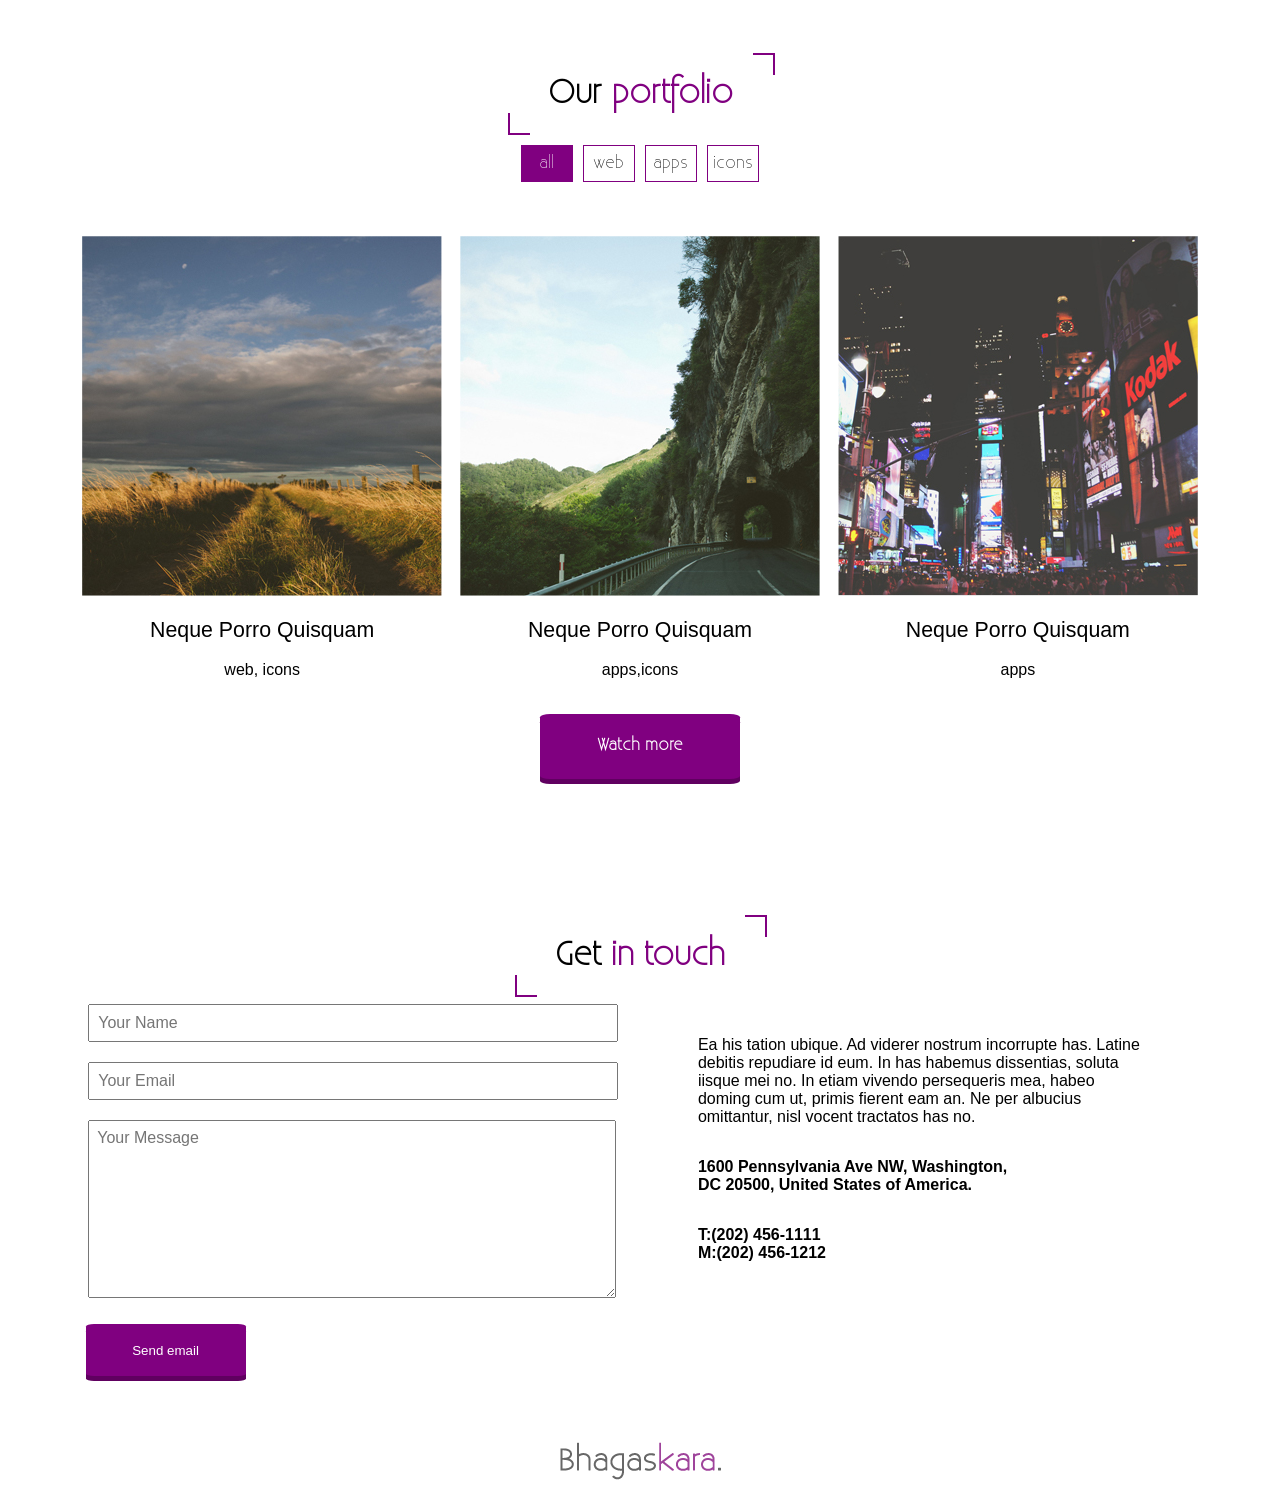
==== commit d837071d: "Optimized citation slider. Now works when dots are pressed again before it resets. Done timer for ci" ====
--- a/index.html
+++ b/index.html
@@ -155,7 +155,7 @@
             <li class="mcol-3 col-3"><p class="statsValue">69</p><p class="statsDescription">lorem ipsum</p></li>
             <li class="mcol-3 col-3"><p class="statsValue">1,642<p class="statsDescription"><p>lorem ipsum</p></li>
         </ul>
-        <ul class="mcol-6 col-12" id="citationsSlider">
+        <ul class="mcol-6 col-12" id="citationsSlider" data-currentpercdone="0">
             <li class="mcol-6 col-12 sliderAni"><div class="citationAuthorPic"></div><p class="citation"><span>Eget sed orci, harum bibendum sit nibh tincidunt donec. Tortor mi a, sagittis amet quam. Egestas nibh donec, eget et, et amet justo quisque amet id, mauris imperdiet est dolor integer, inceptos laoreet.</span></p>
                 <p class="citationAuthor">Name Lastname</p></li
             ><li class="mcol-6 col-12 sliderAni"><div class="citationAuthorPic"></div><p class="citation"><span>Error enim ornare ut amet. Ex tortor in dolor convallis. Suscipit amet lorem nisl. Eu mollis sit et lorem, eget tempor neque at sollicitudin, imperdiet vel, ac purus phasellus tristique adipiscing erat.</span></p>
--- a/style/style.css
+++ b/style/style.css
@@ -559,7 +559,7 @@
 }
 #citationsSlider .sliderAni {
   animation-name: slider;
-  animation-duration: 24s;
+  animation-duration: 24000ms;
   animation-iteration-count: infinite;
 }
 #citationsSlider li {
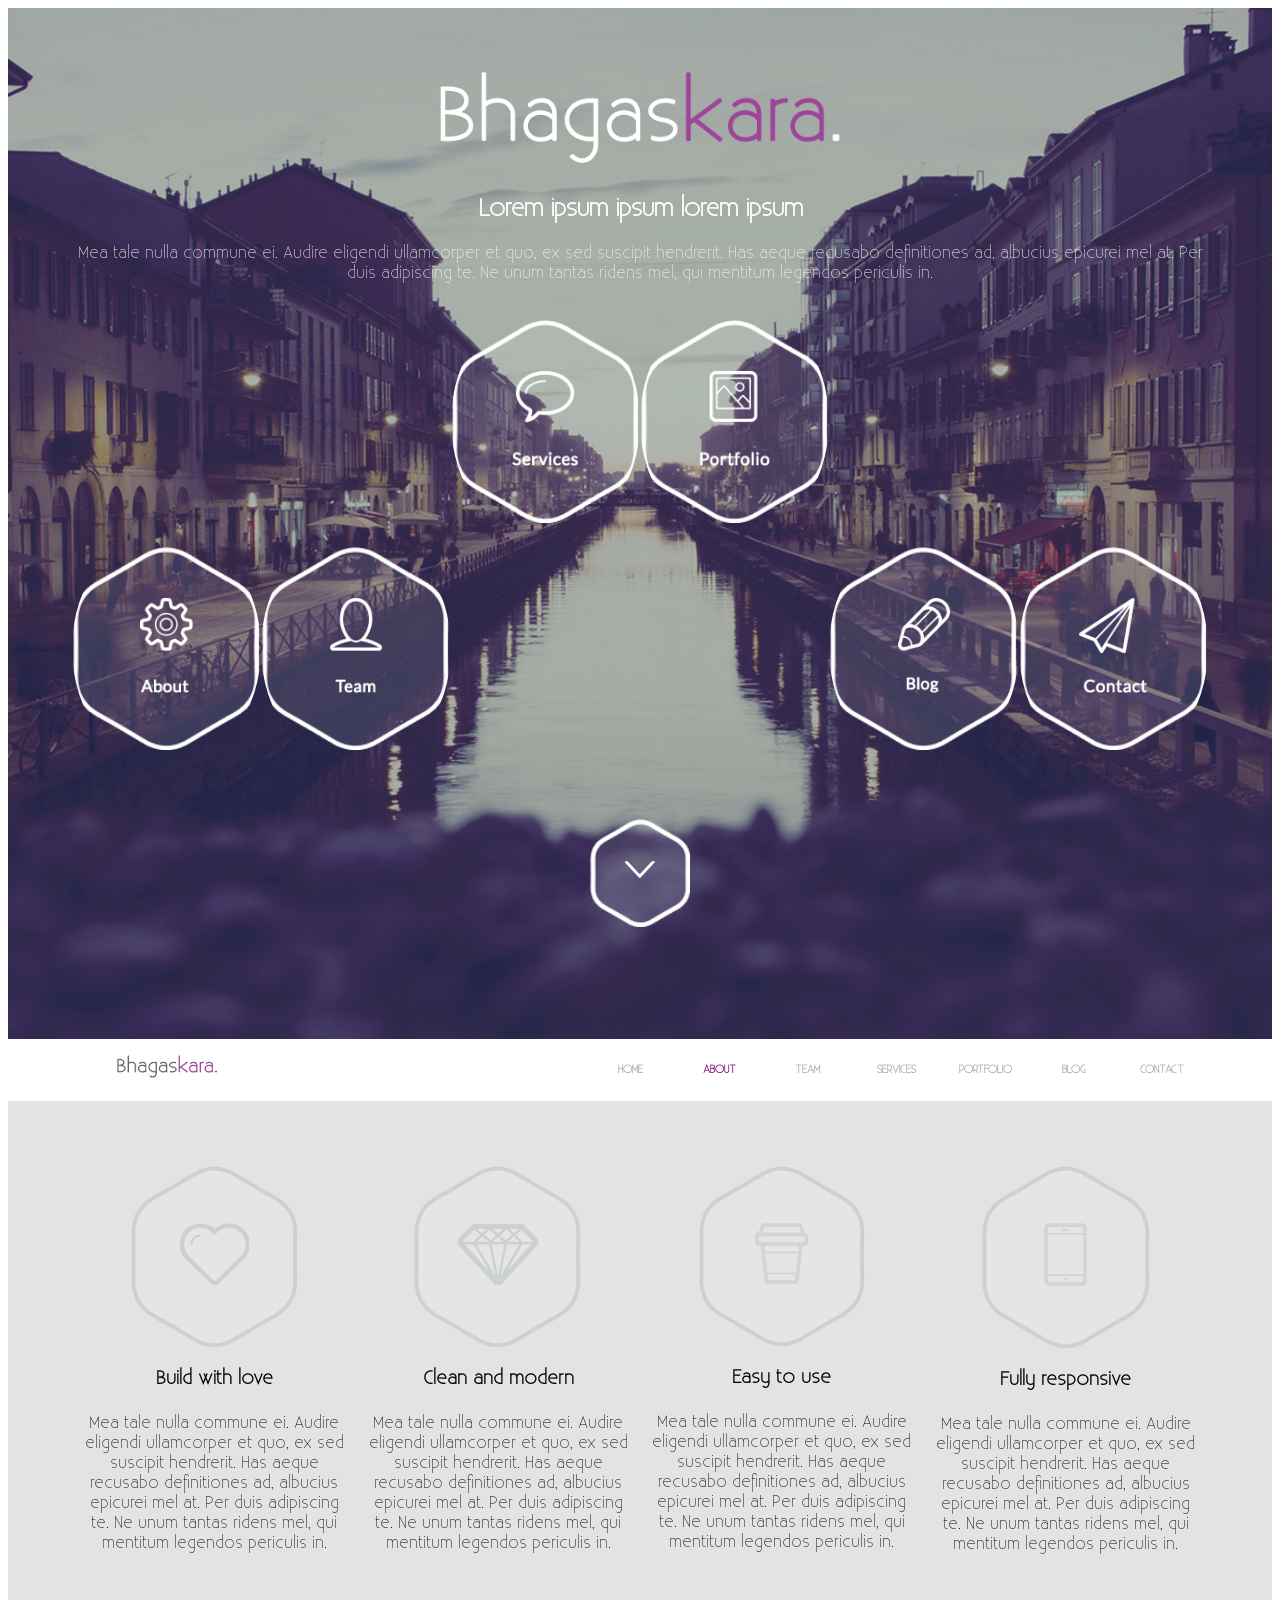
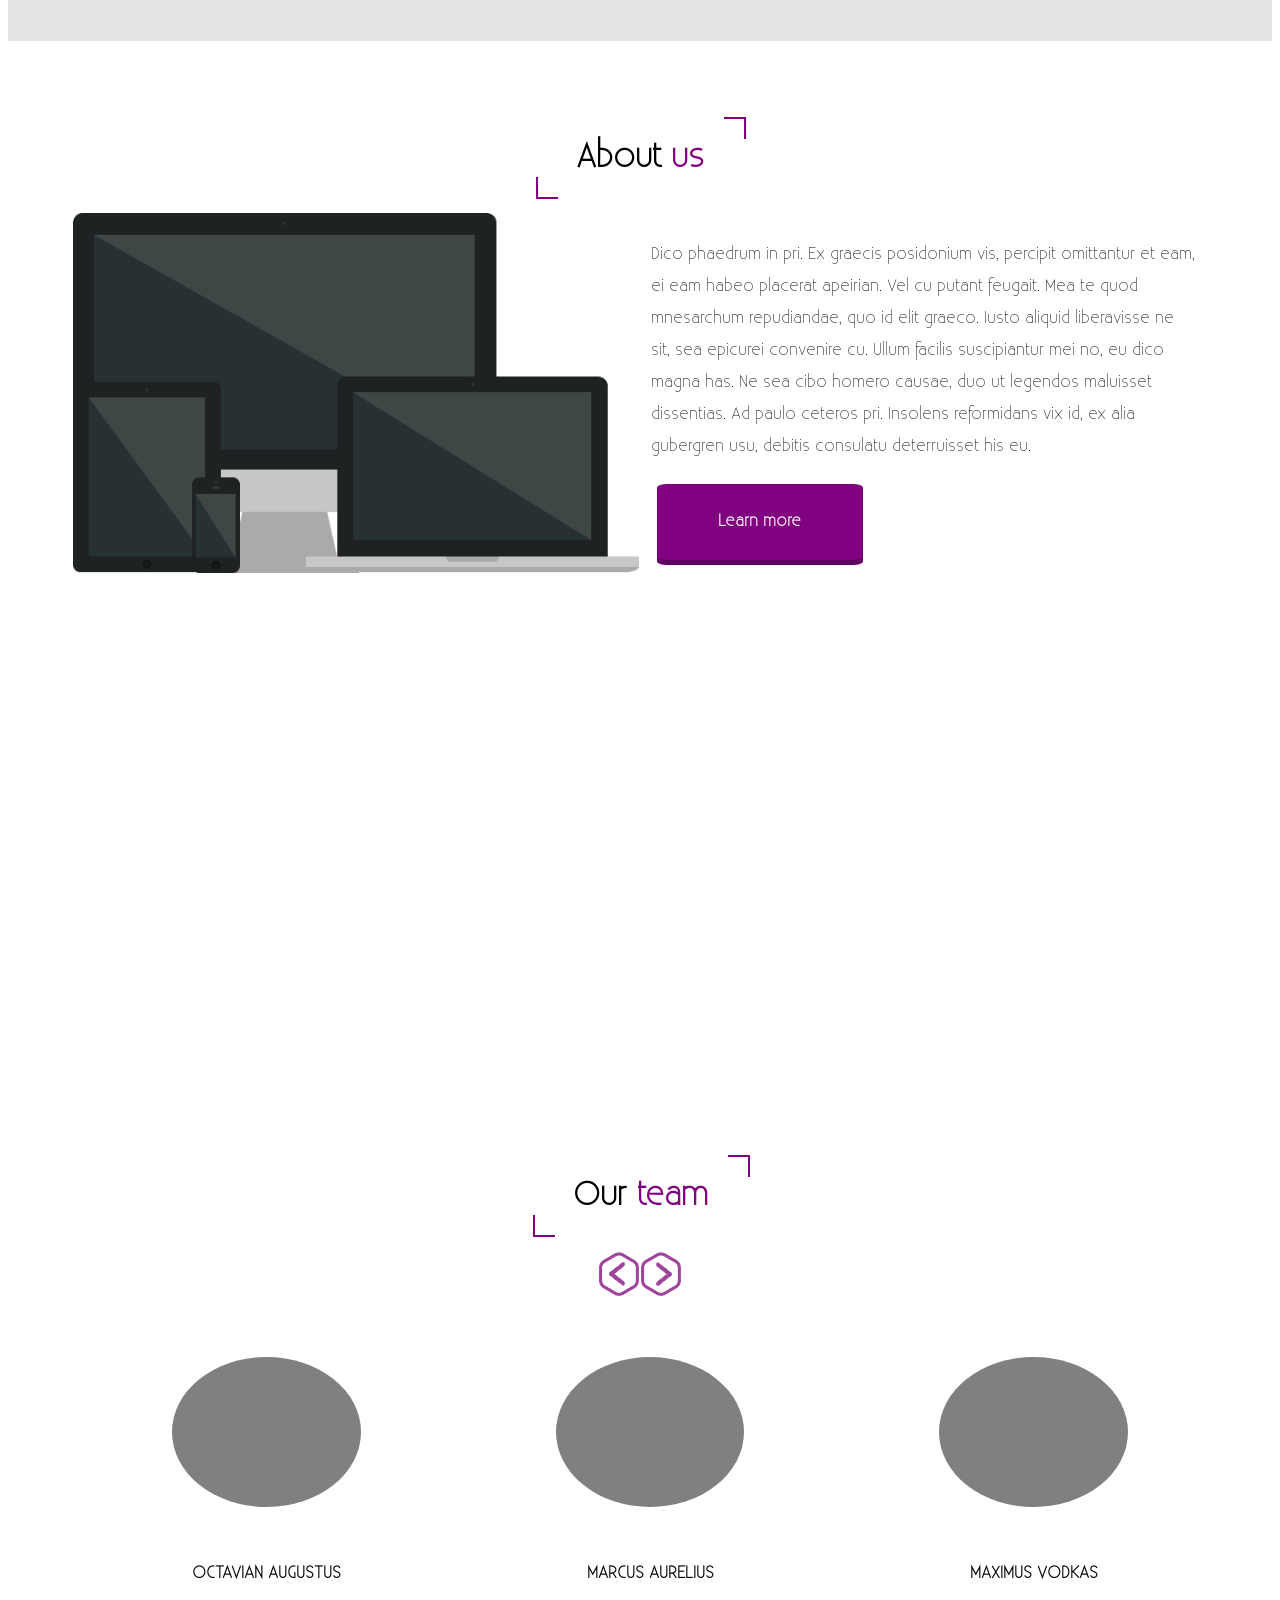
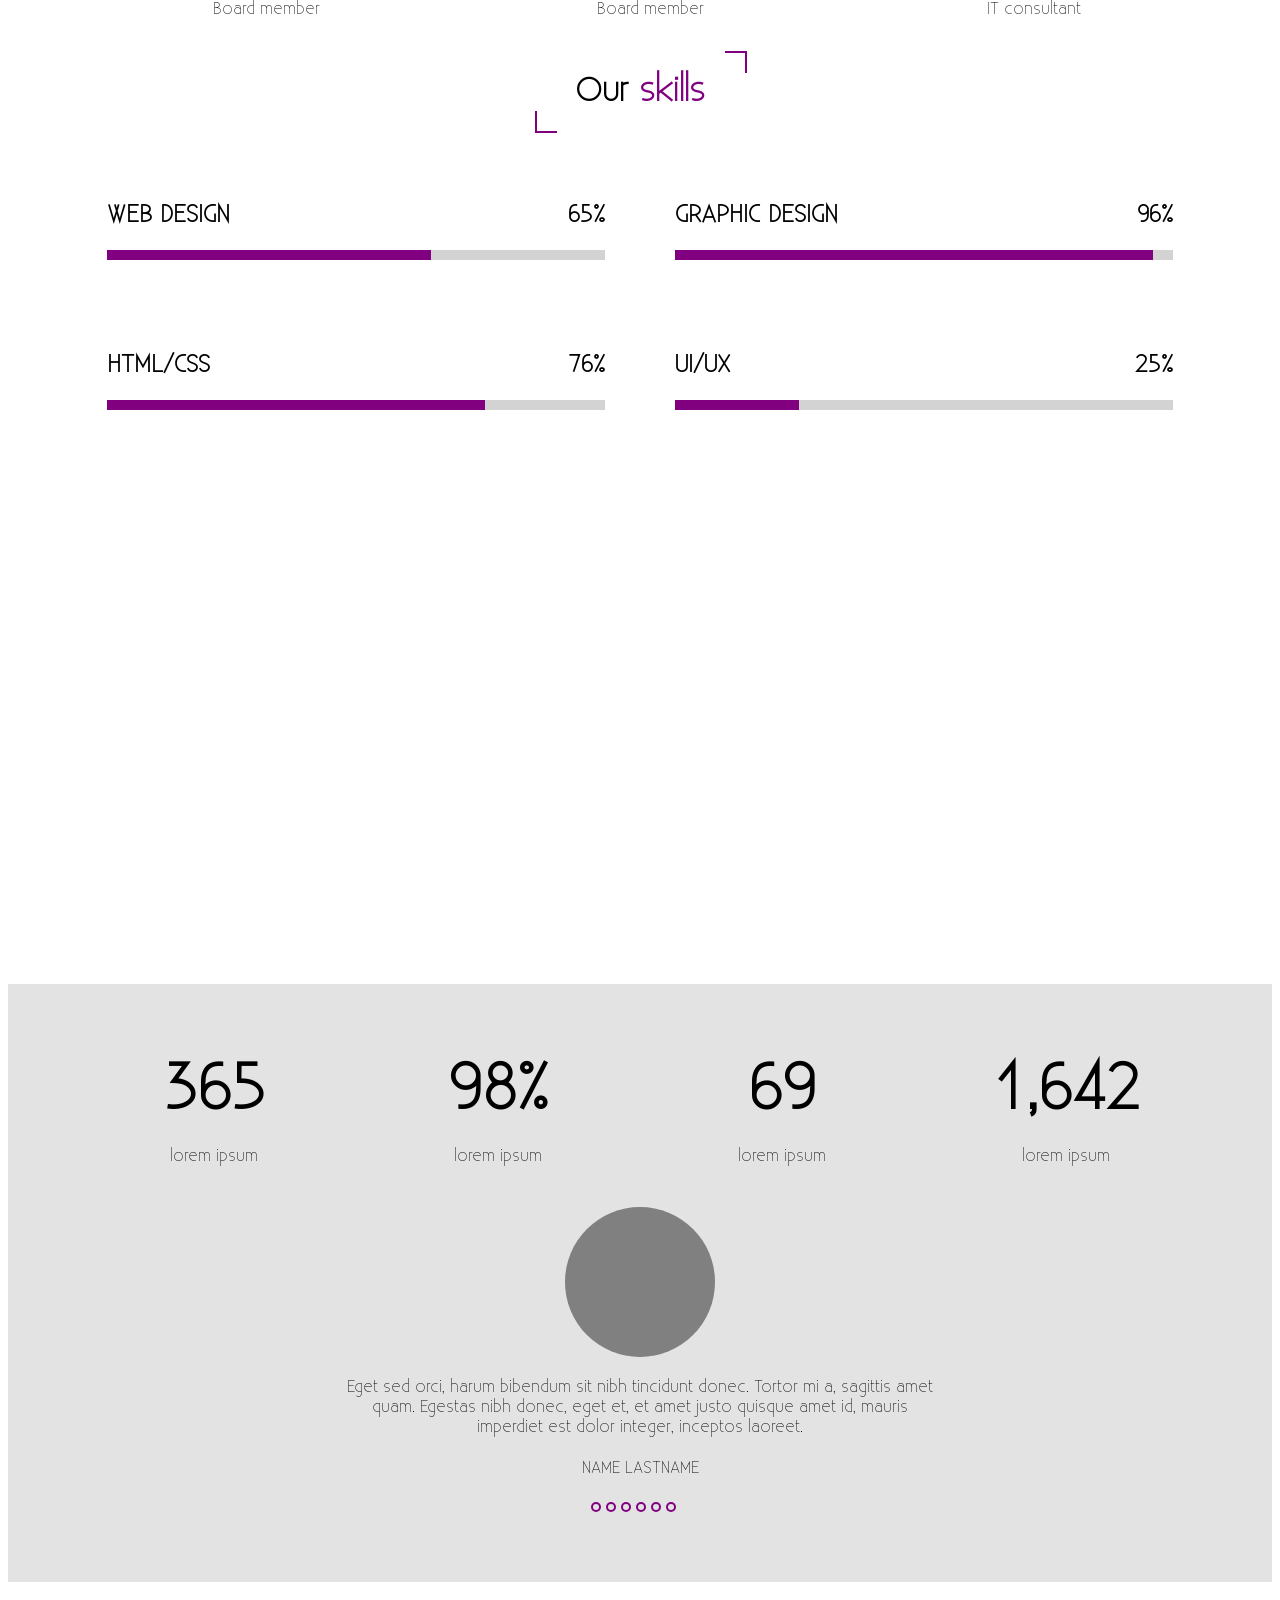
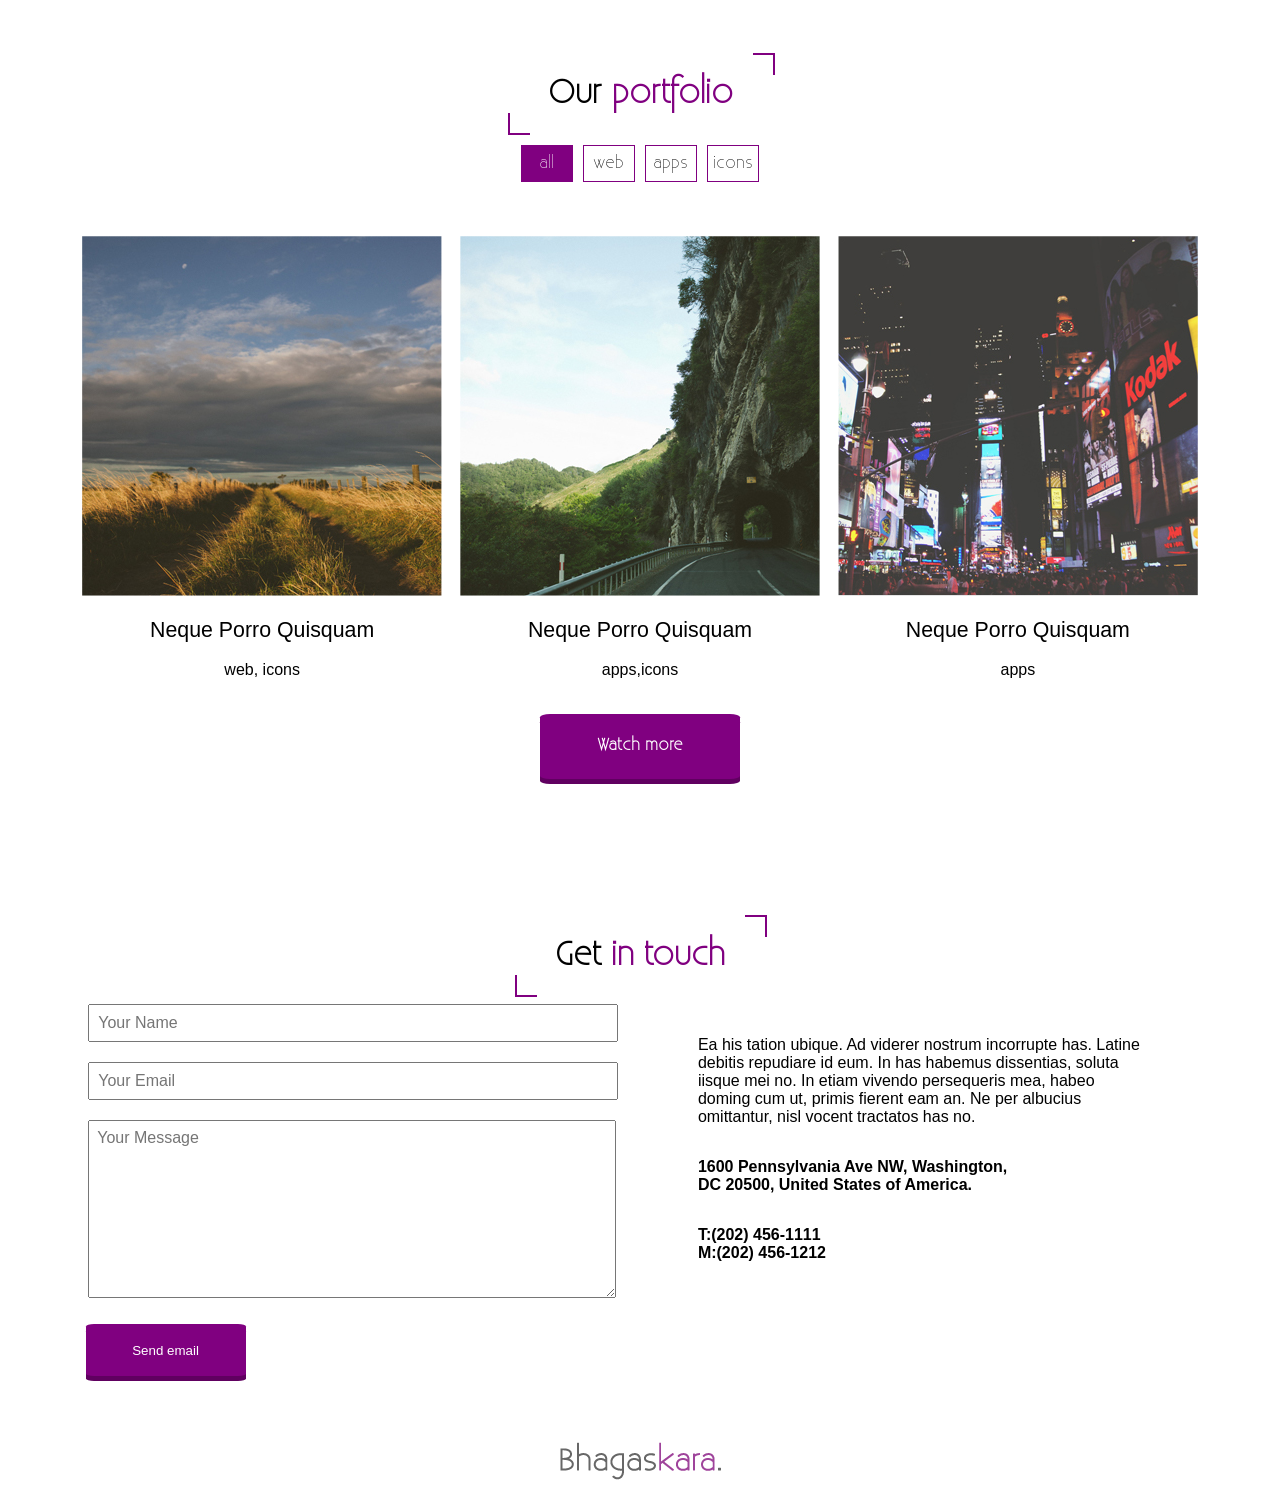
==== commit 8eef757b: "cleanup done in style and index. Deleted obsolete data and whitelines. made on homepc(win10)" ====
--- a/index.html
+++ b/index.html
@@ -155,7 +155,7 @@
             <li class="mcol-3 col-3"><p class="statsValue">69</p><p class="statsDescription">lorem ipsum</p></li>
             <li class="mcol-3 col-3"><p class="statsValue">1,642<p class="statsDescription"><p>lorem ipsum</p></li>
         </ul>
-        <ul class="mcol-6 col-12" id="citationsSlider" data-currentpercdone="0">
+        <ul class="mcol-6 col-12" id="citationsSlider">
             <li class="mcol-6 col-12 sliderAni"><div class="citationAuthorPic"></div><p class="citation"><span>Eget sed orci, harum bibendum sit nibh tincidunt donec. Tortor mi a, sagittis amet quam. Egestas nibh donec, eget et, et amet justo quisque amet id, mauris imperdiet est dolor integer, inceptos laoreet.</span></p>
                 <p class="citationAuthor">Name Lastname</p></li
             ><li class="mcol-6 col-12 sliderAni"><div class="citationAuthorPic"></div><p class="citation"><span>Error enim ornare ut amet. Ex tortor in dolor convallis. Suscipit amet lorem nisl. Eu mollis sit et lorem, eget tempor neque at sollicitudin, imperdiet vel, ac purus phasellus tristique adipiscing erat.</span></p>
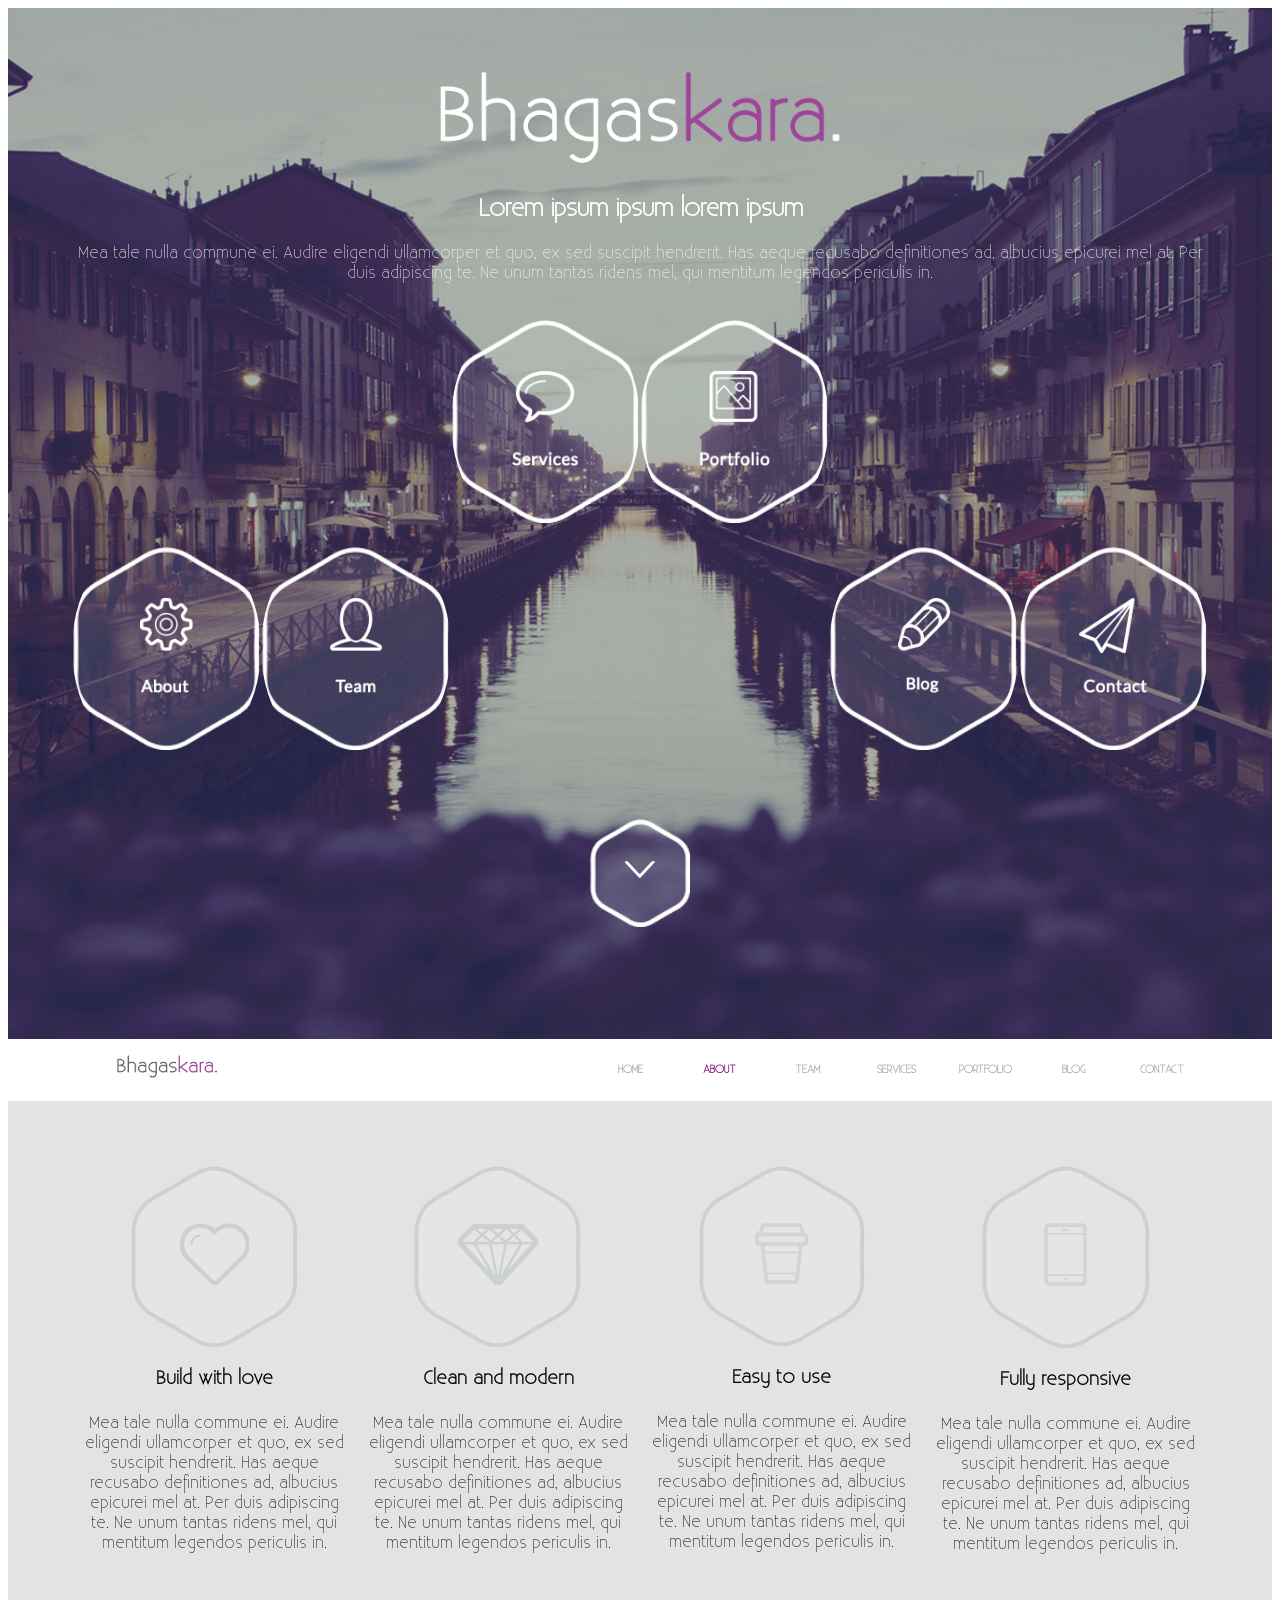
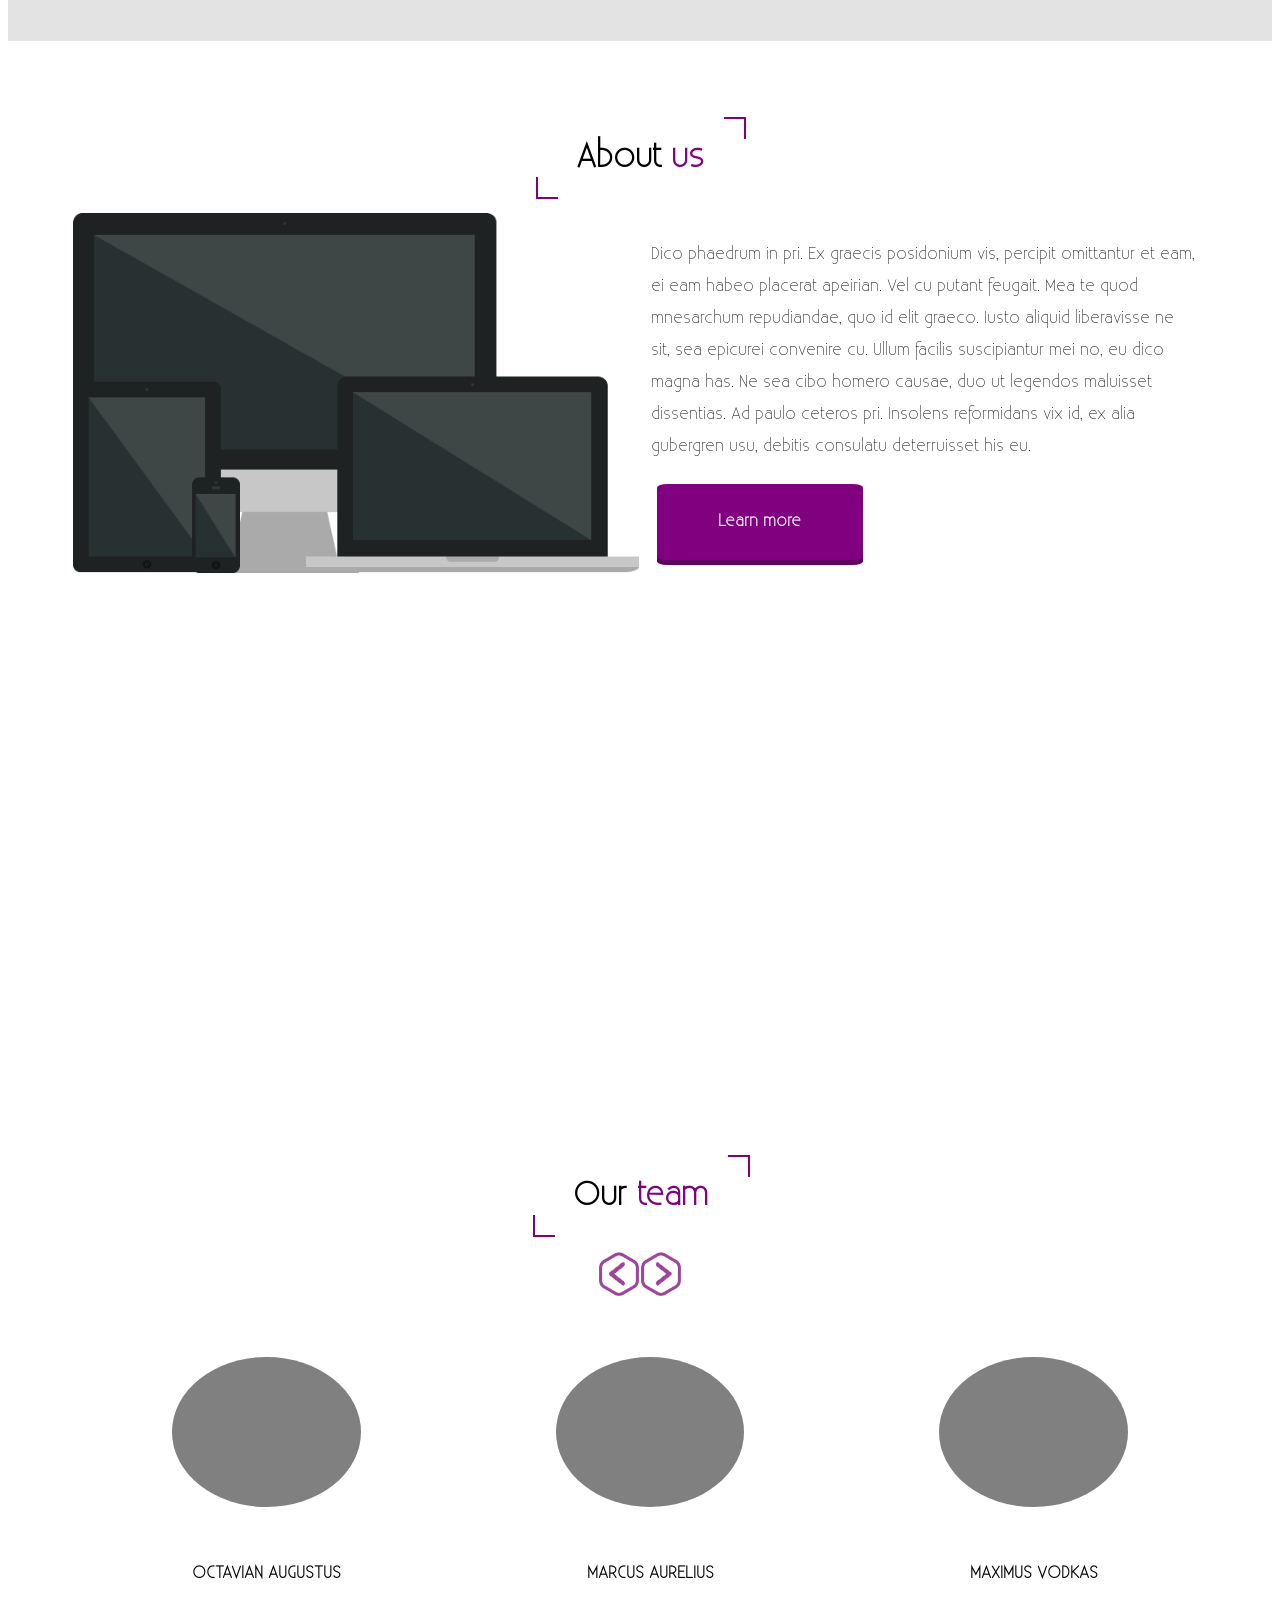
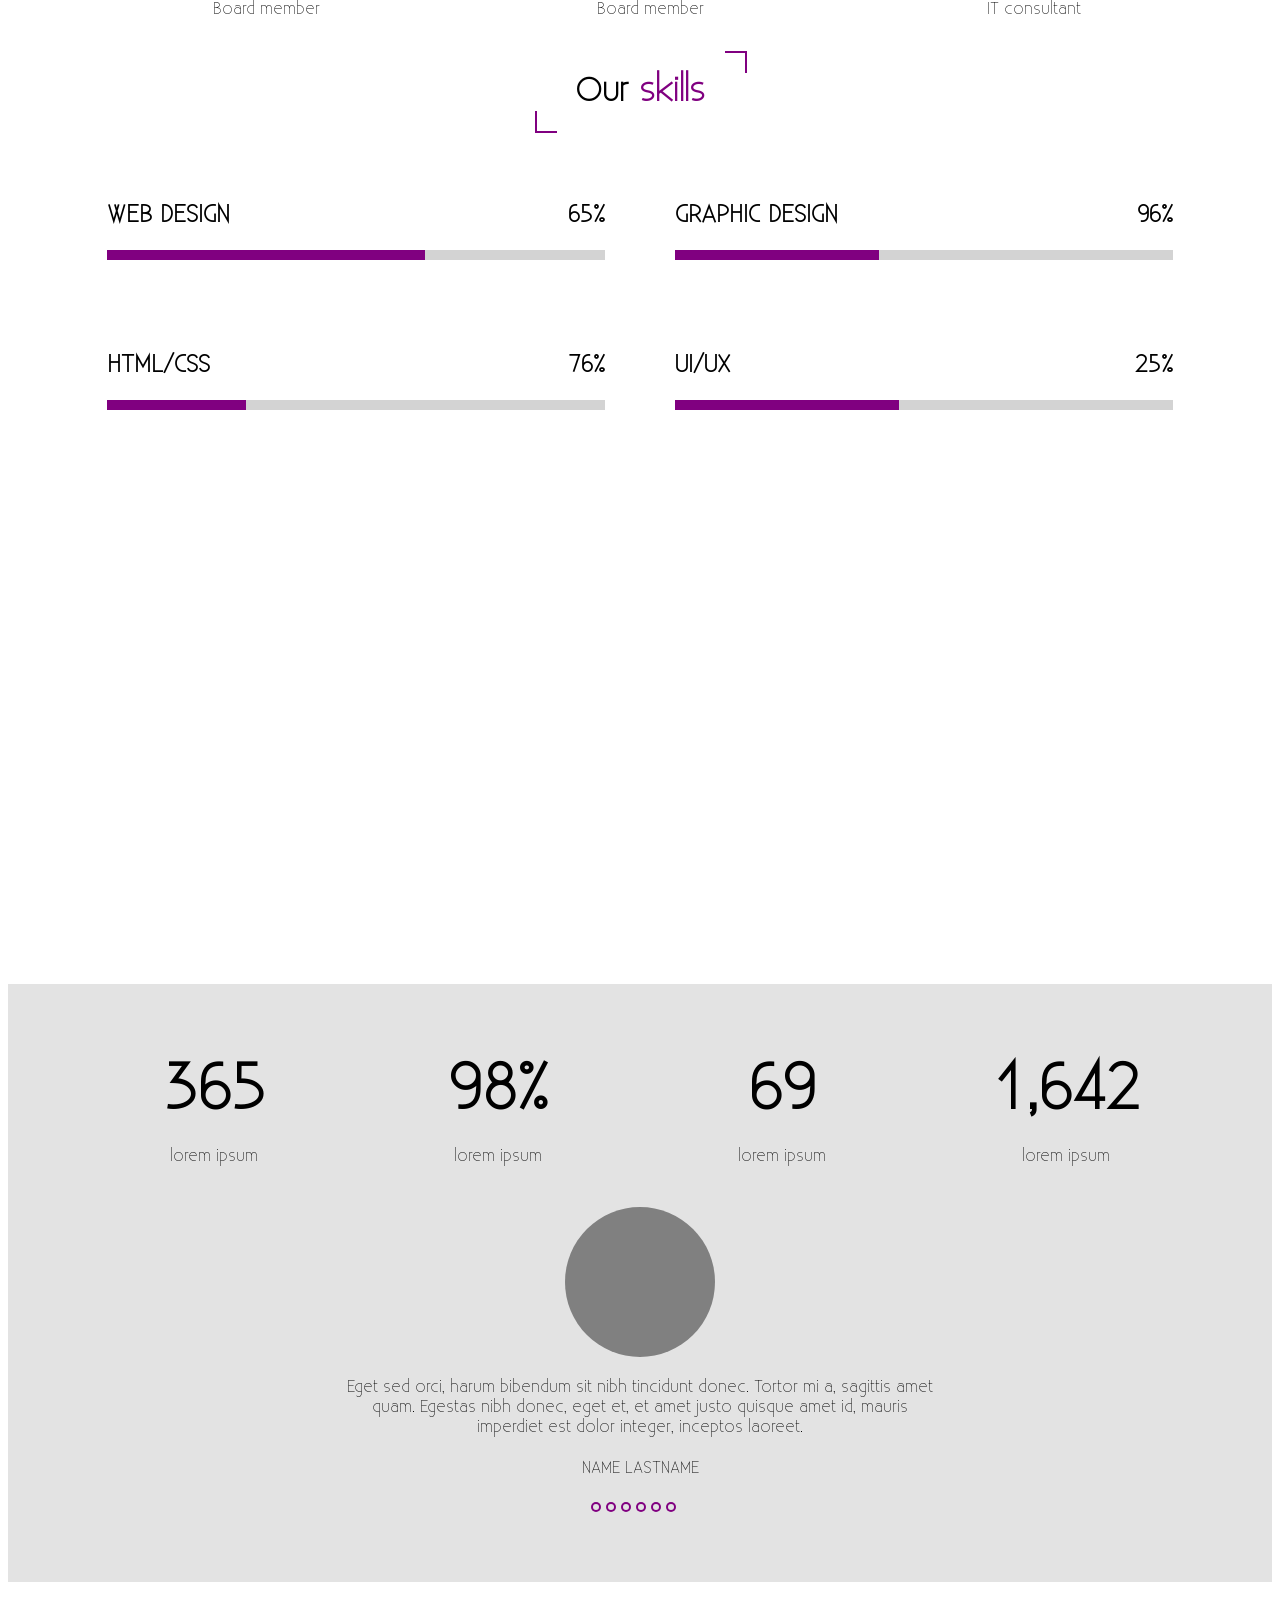
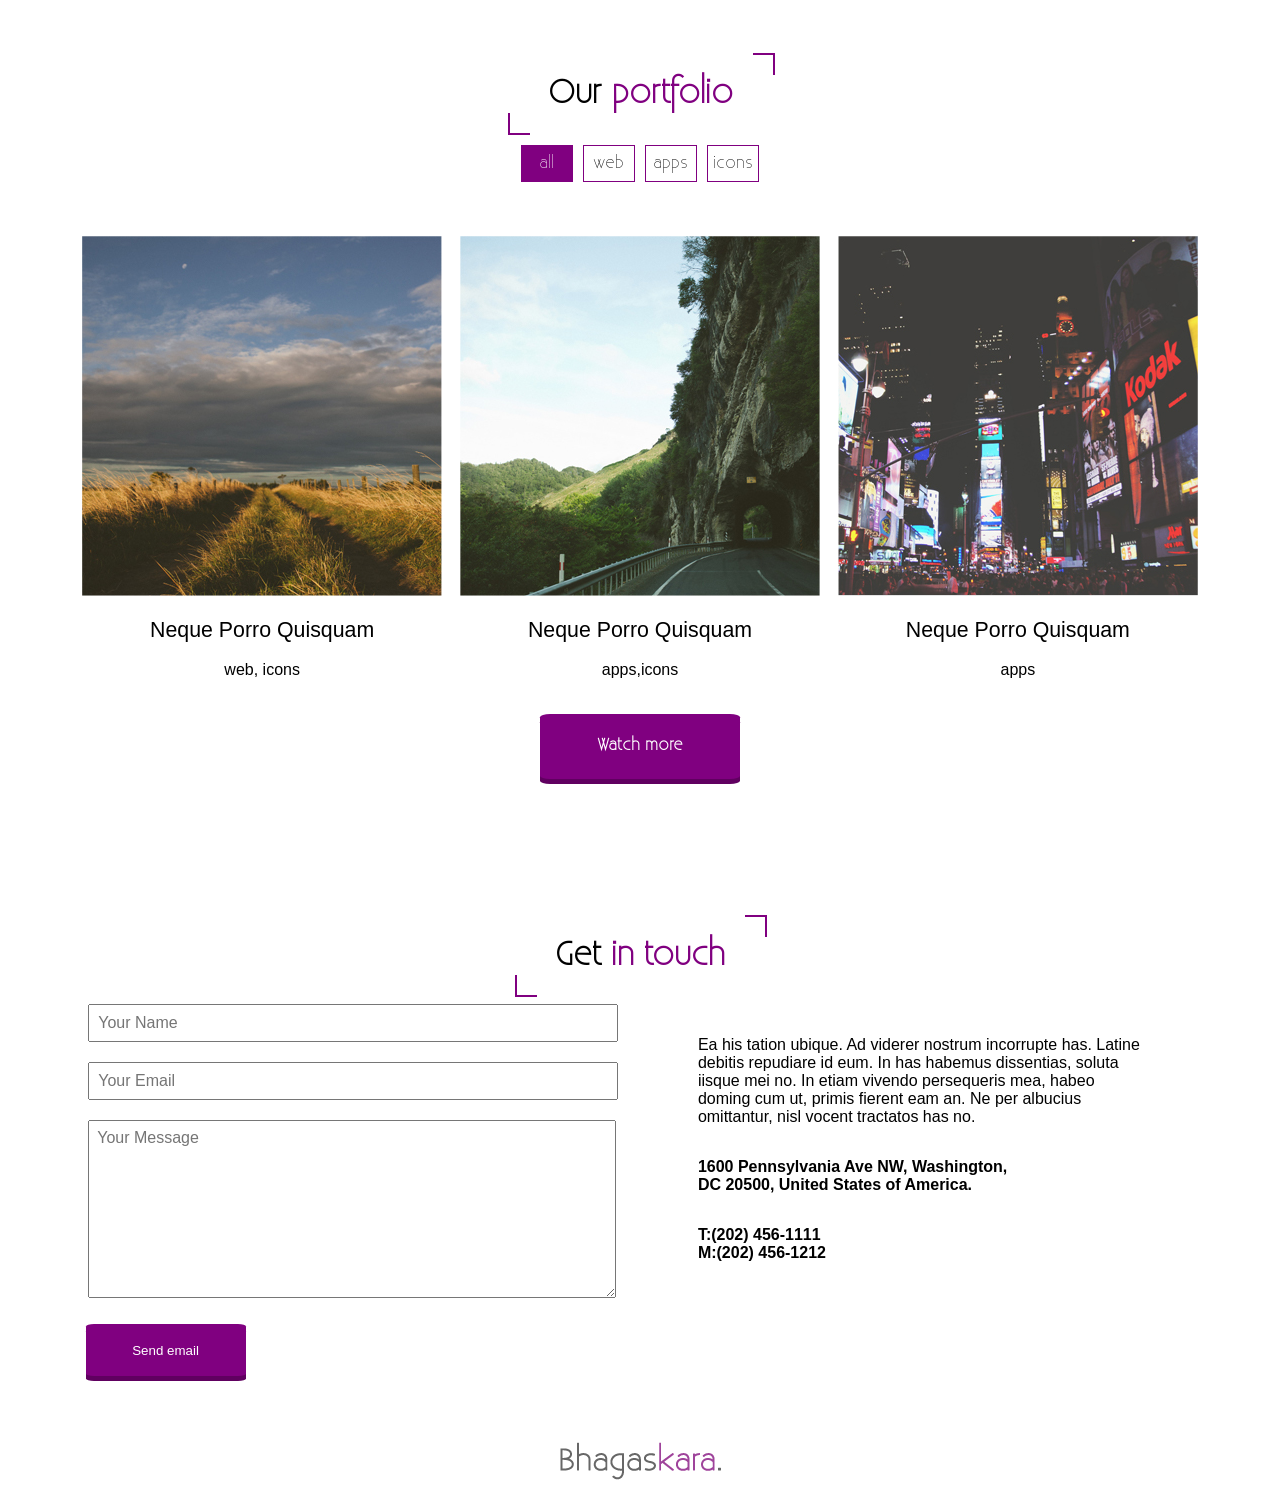
==== commit 65222c80: "Added right arrow img to project instead of transforming left arrow in team section for better mobil" ====
--- a/index.html
+++ b/index.html
@@ -103,10 +103,10 @@
             <div class="mcol-6 col-12">
                 <ul class="mcol-6 col-12 teamButtons">
                     <li class="mcol-3 col-6" id="teamButtonLeftLi">
-                        <div id="teamButtonLeft"><img src="img/arrow_purple.png"></div>
+                        <div id="teamButtonLeft"><img src="img/arrow_purple_left.png"></div>
                     </li>
                     <li class="mcol-3 col-6"  id="teamButtonRightLi">
-                        <div id="teamButtonRight"><img src="img/arrow_purple.png"></div>
+                        <div id="teamButtonRight"><img src="img/arrow_purple_right.png"></div>
                     </li>
                 </ul>
             </div>
--- a/style/style.css
+++ b/style/style.css
@@ -433,17 +433,10 @@
 }
 #team .teamButtons #teamButtonLeftLi {
   background-position: right;
-  text-align: right;
 }
 #team .teamButtons #teamButtonLeftLi #teamButtonLeft {
   float: right;
   margin-right: 5px;
-}
-#team .teamButtons #teamButtonRightLi {
-  text-align: left;
-}
-#team .teamButtons #teamButtonRightLi img {
-  transform: rotate(180deg);
 }
 #team .membersList {
   text-align: center;
